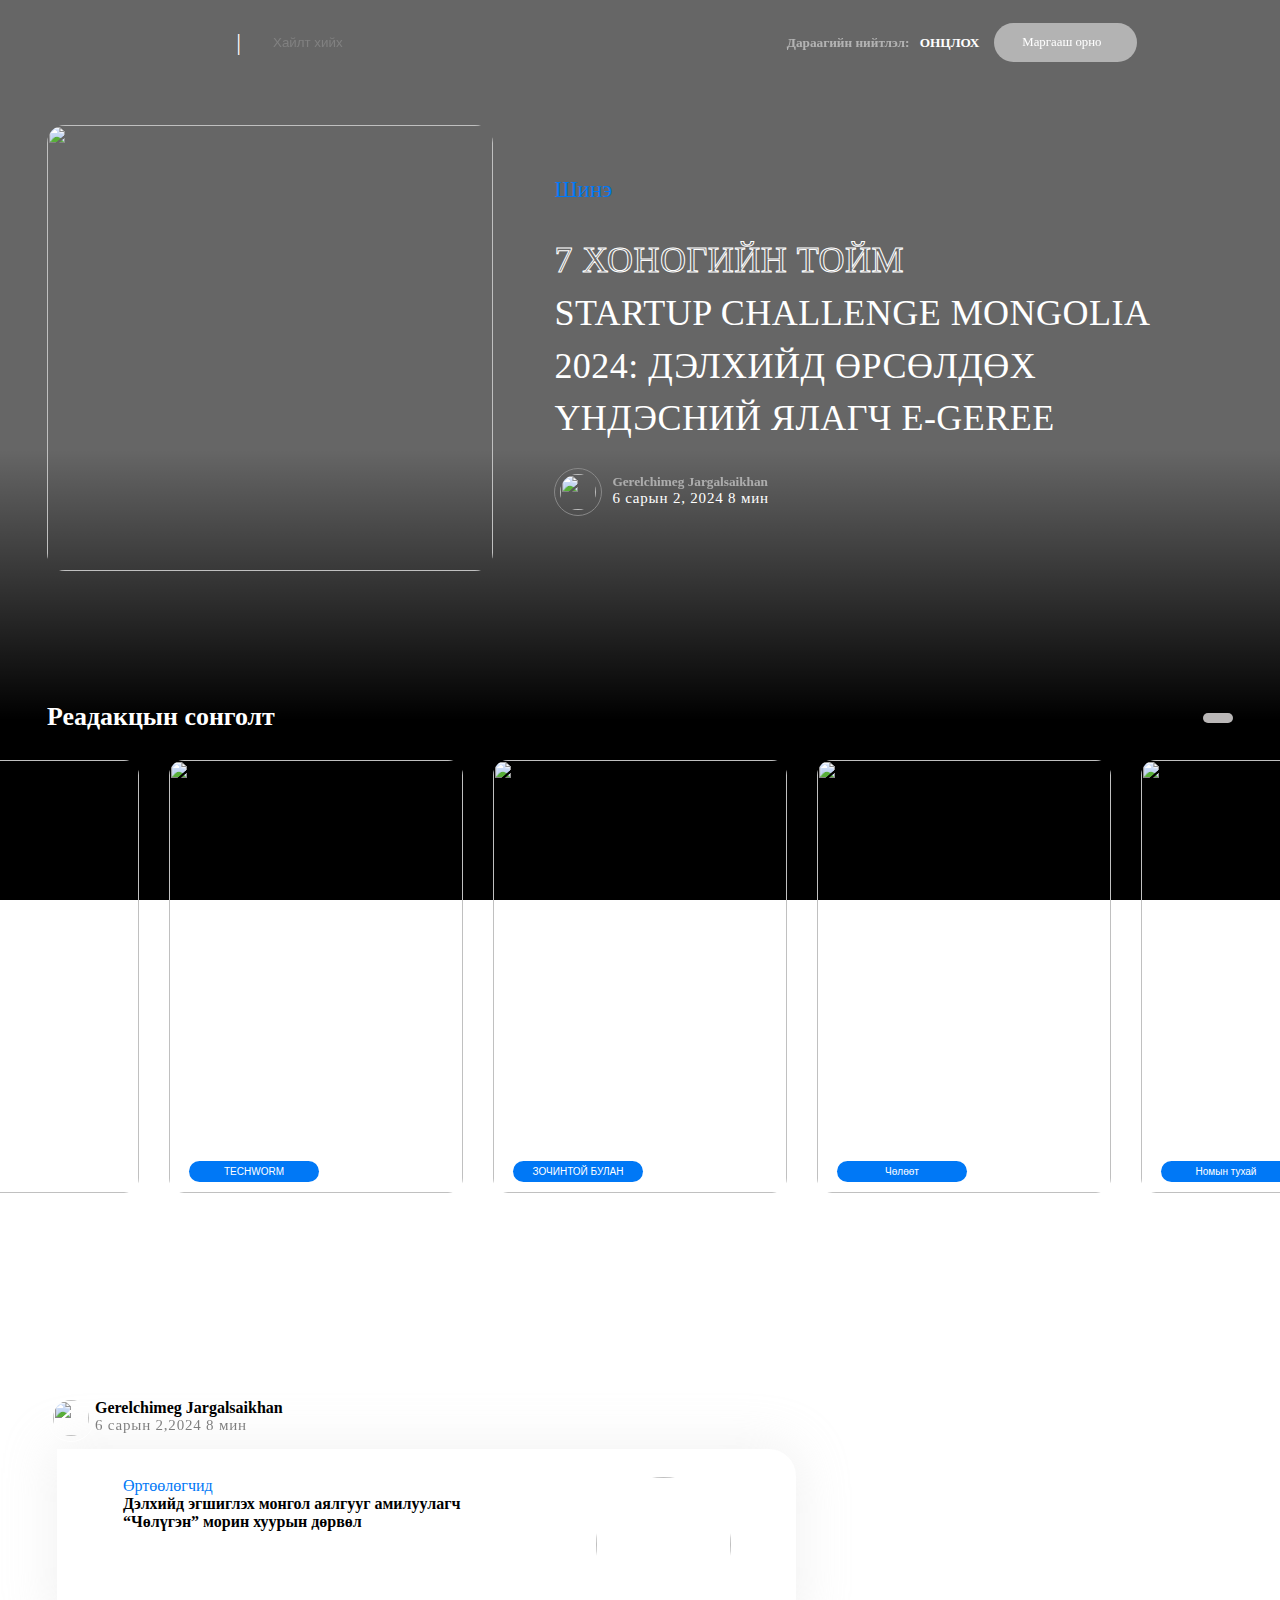
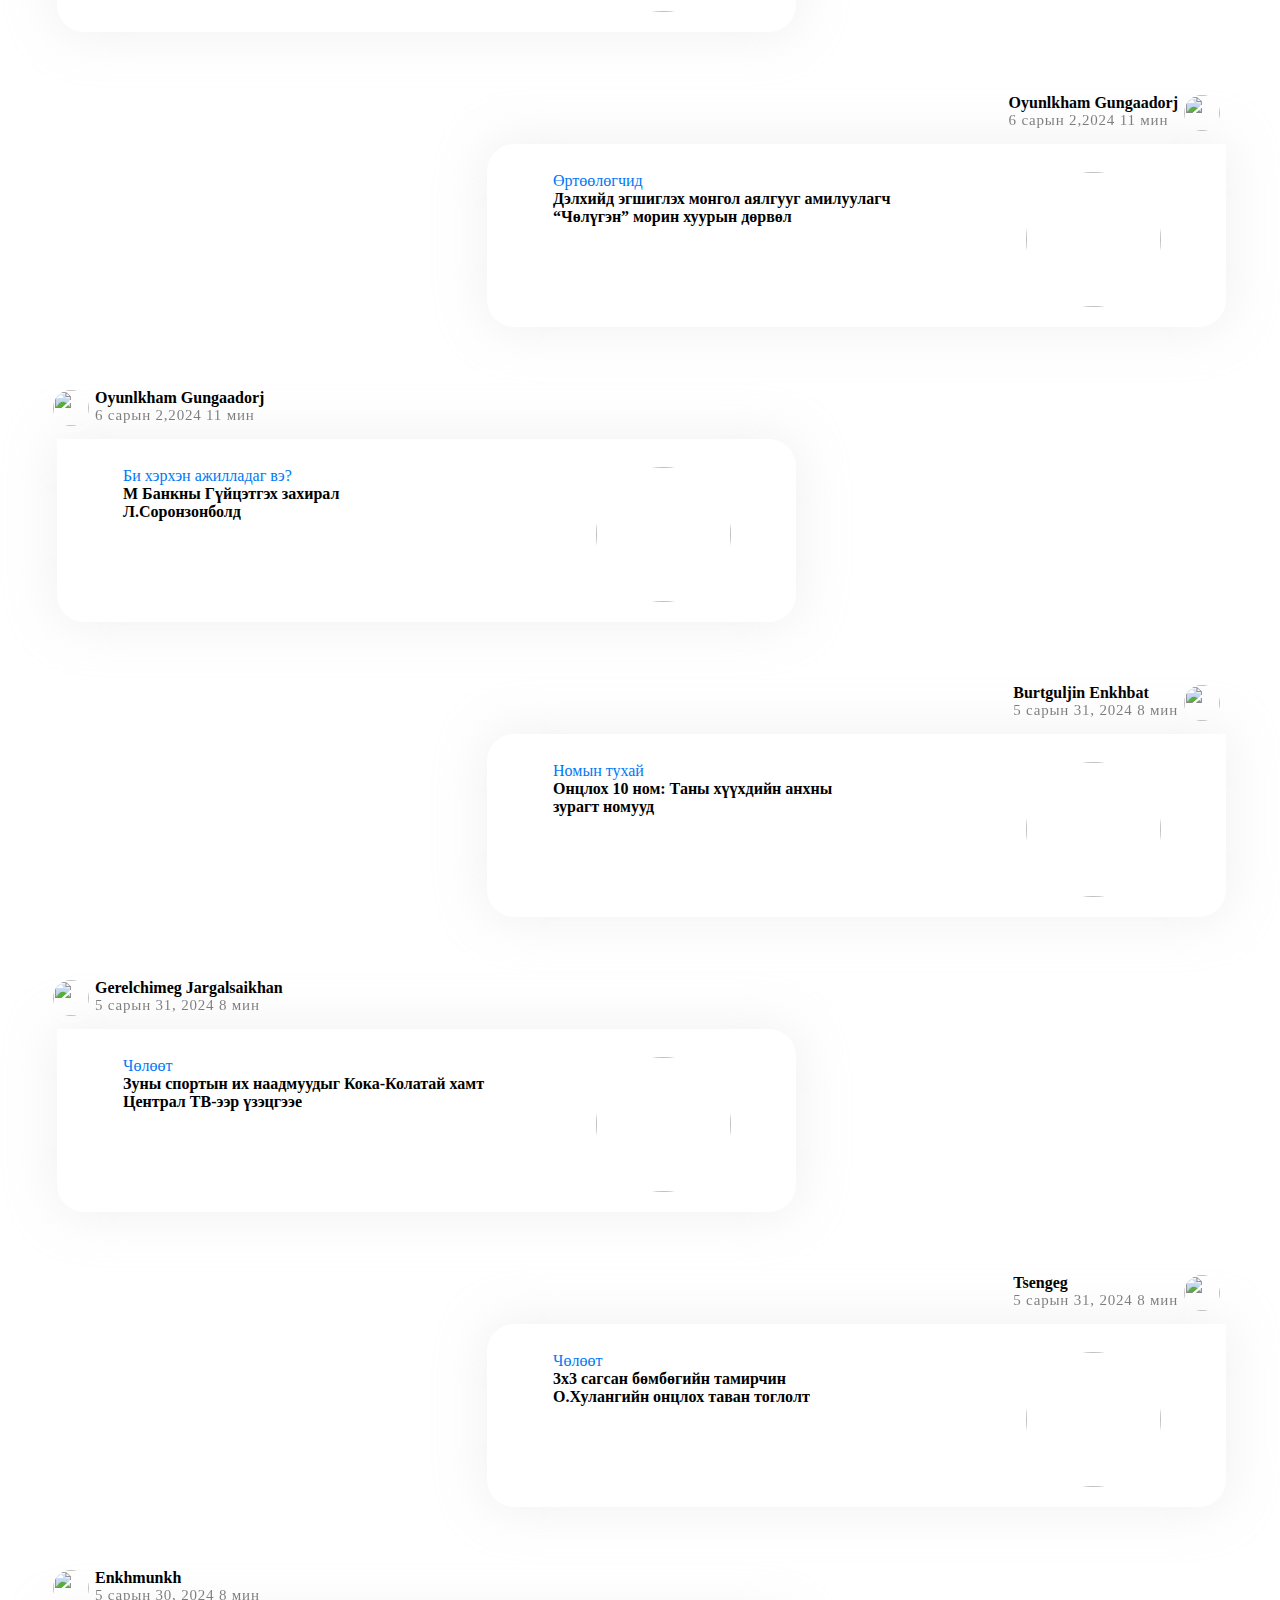
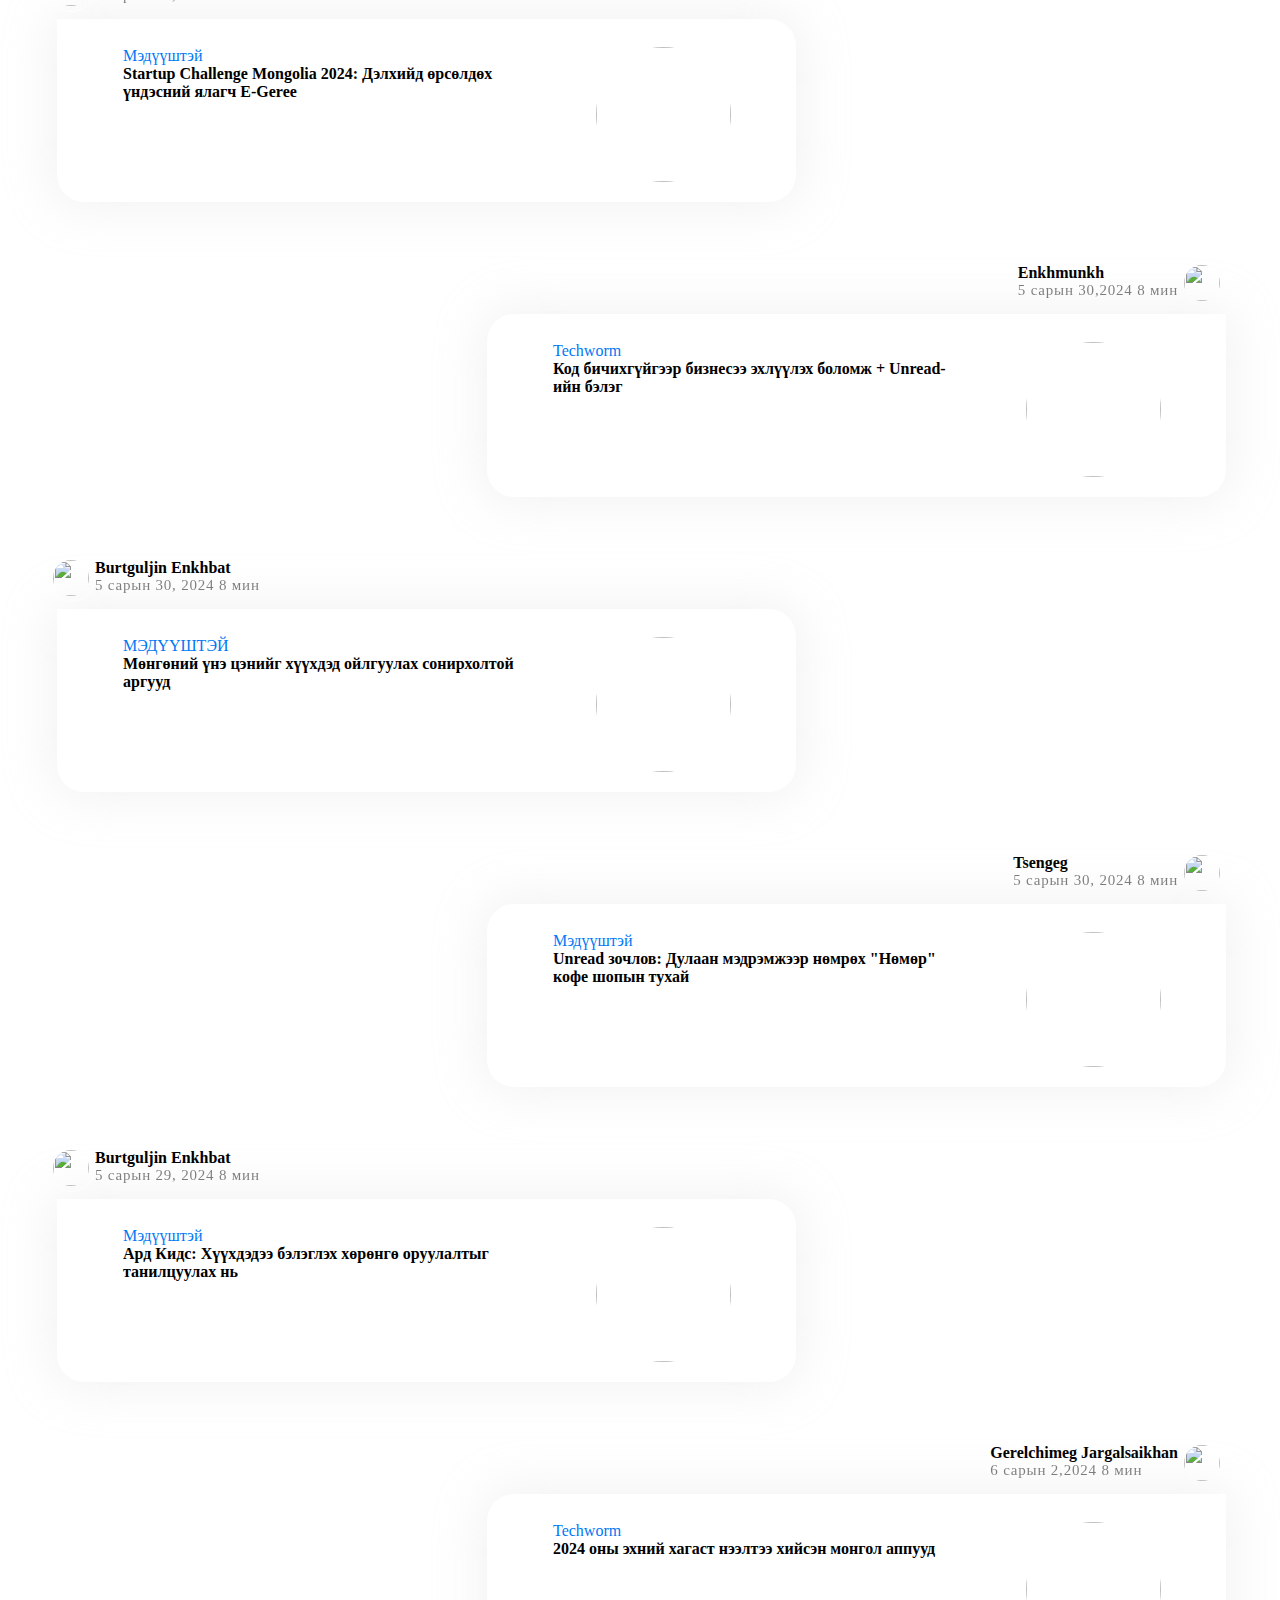
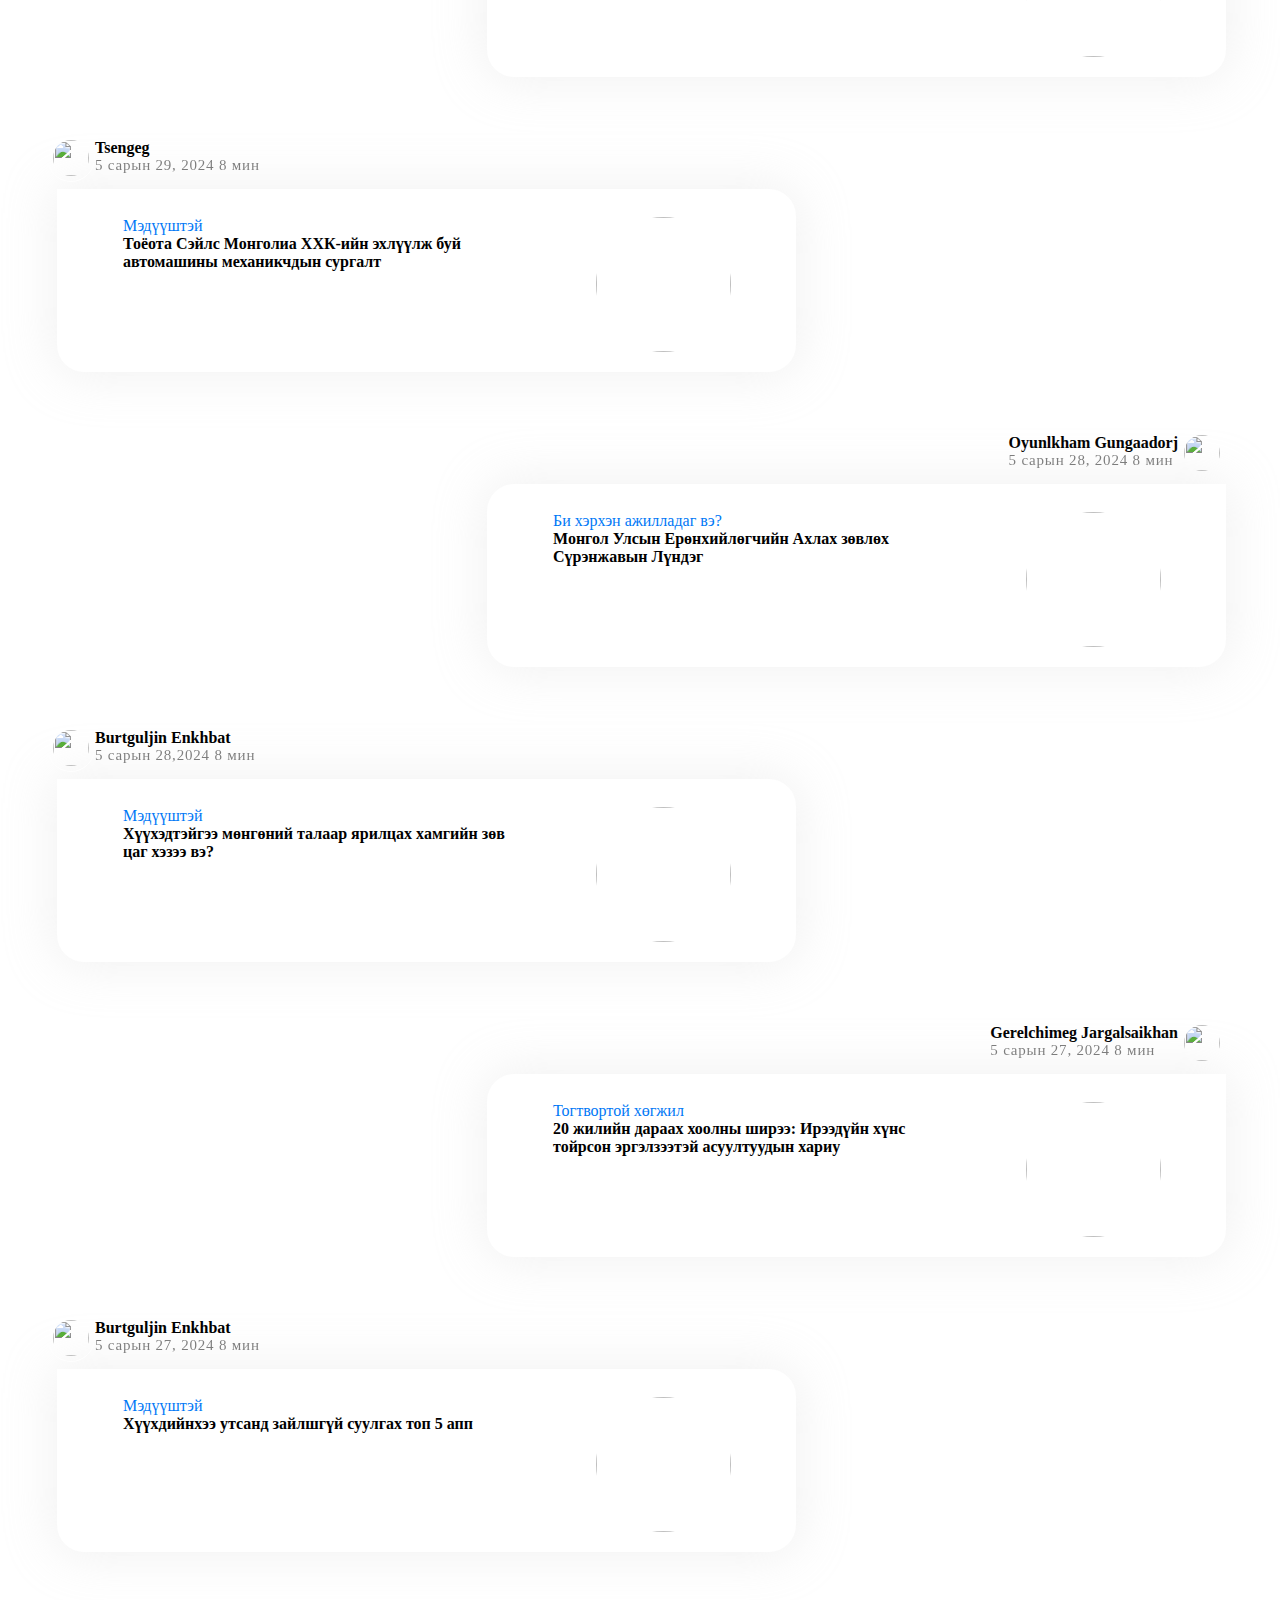
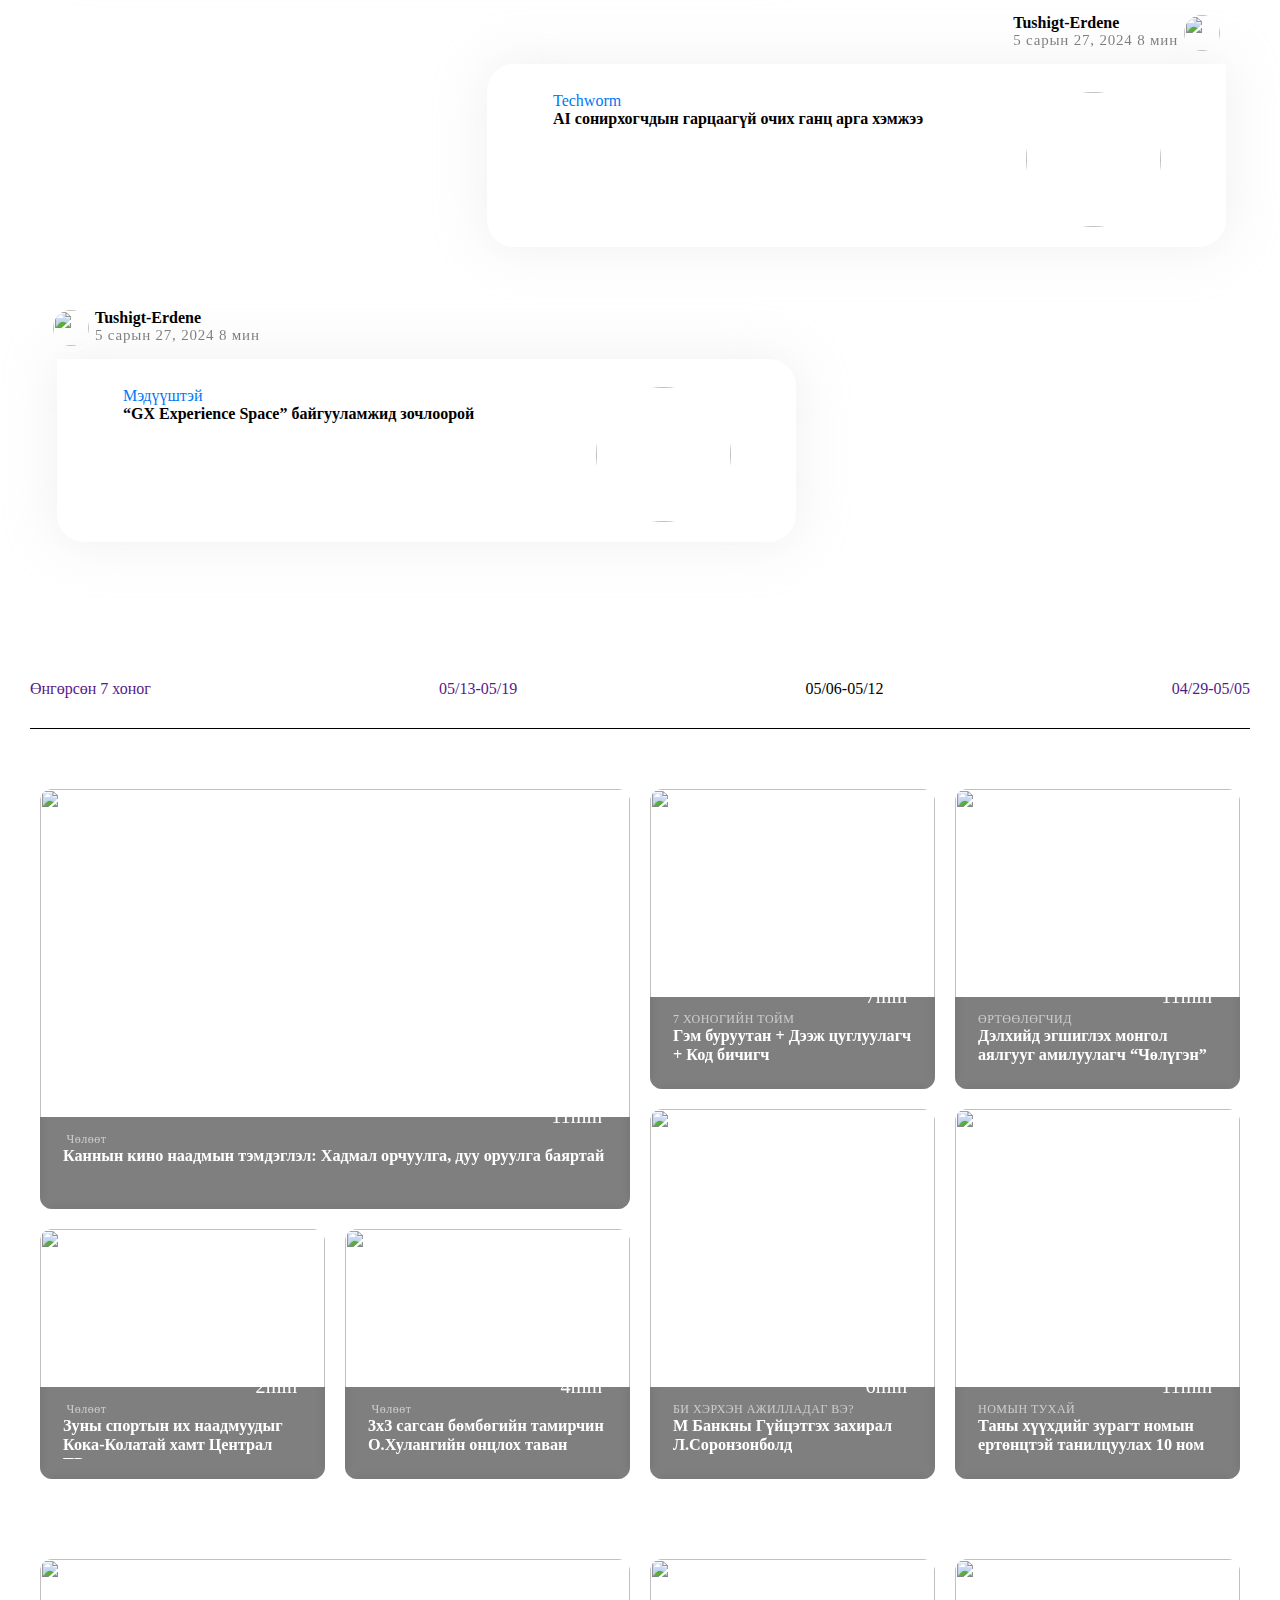
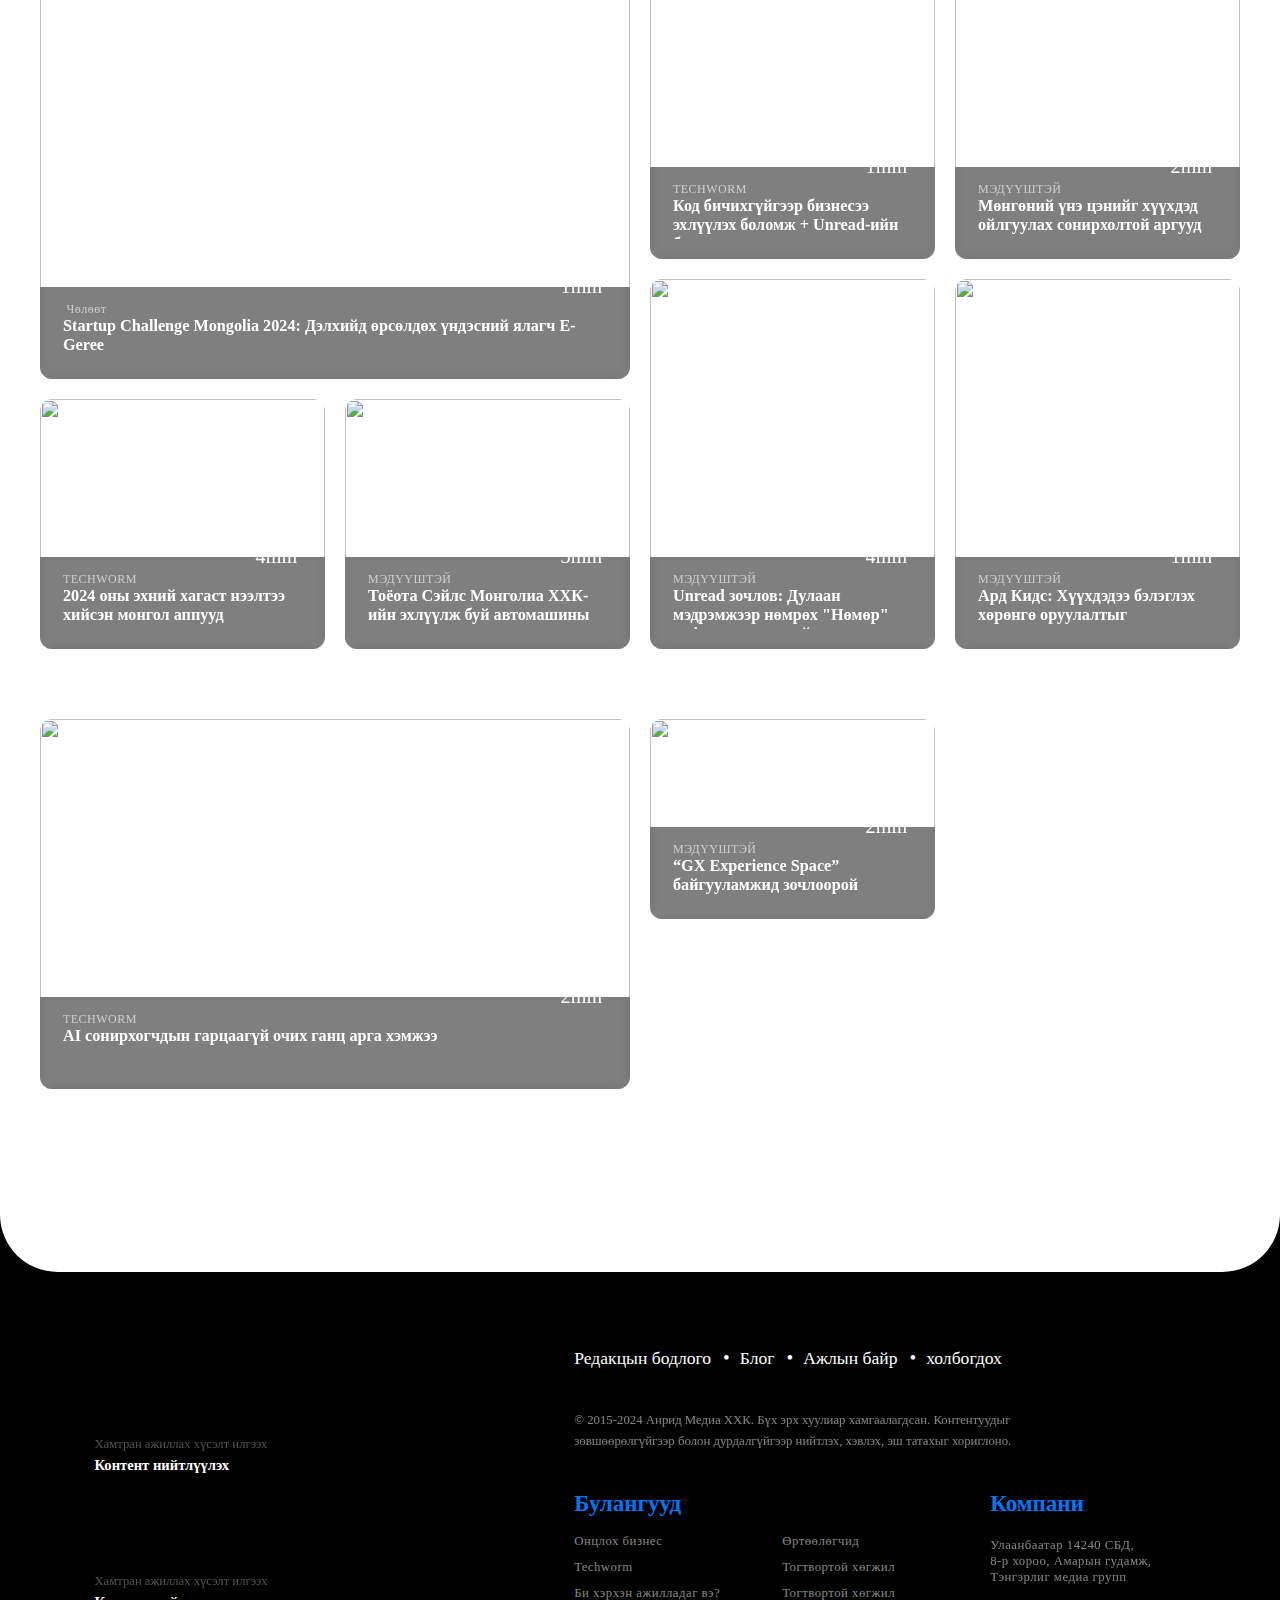
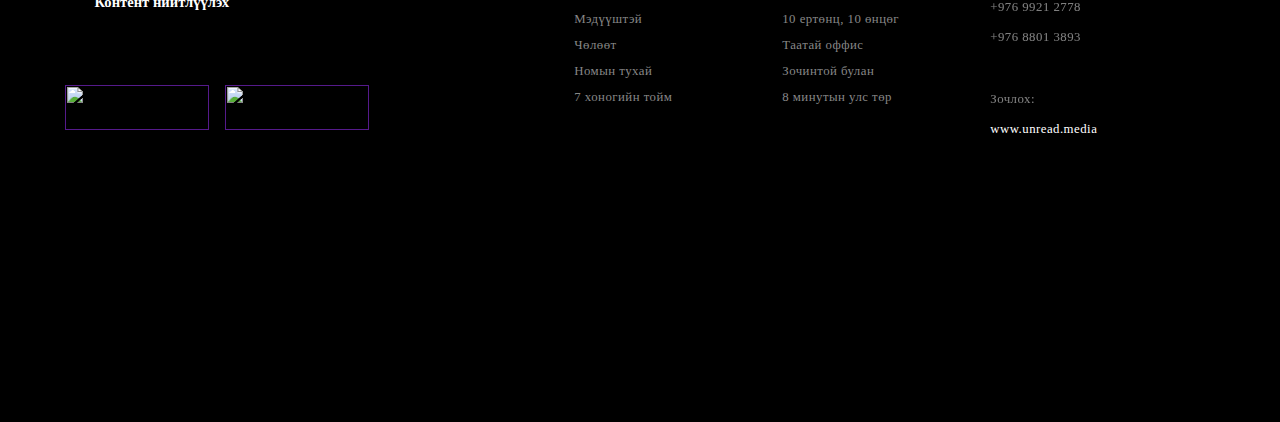
==== index.html @ 6a5c367c "finish" ====
<!DOCTYPE html>
<html lang="en">
  <head>
    <meta charset="UTF-8" />
    <meta name="viewport" content="width=device-width, initial-scale=1.0" />
    <link rel="stylesheet" href="./second.css" />
    <script
      src="https://kit.fontawesome.com/2658705dde.js"
      crossorigin="anonymous"
    ></script>
    <title>Unread.</title>
  </head>
  <body>
    <header>
      <div class="header-container">
        <a href="./undex.html "><i class="fa-solid fa-bars-staggered"></i></a>
        <div class="container">
          <div class="header-img">
            <img
              src="https://unread.today/files/site_meta/b809740220f5b5b4749e697e42df987b.png"
              alt=""
            />
            <span>|</span>
            <div class="header-input">
              <i class="fa-solid fa-magnifying-glass"></i>
              <input type="search" placeholder="Хайлт хийх" />
            </div>
          </div>
          <div class="navbar-content">
            <h5><span>Дараагийн нийтлэл: </span> ОНЦЛОХ</h5>
            <p>
              Маргааш орно <span><i class="fa-solid fa-circle"></i></span>
            </p>
          </div>
        </div>

        <ul class="navbar-list">
          <li><i class="fa-brands fa-facebook"></i></li>
          <li><i class="fa-brands fa-instagram"></i></li>
          <li><i class="fa-brands fa-twitter"></i></li>
          <li><i class="fa-brands fa-linkedin-in"></i></li>
        </ul>
      </div>

      <div class="uk-container">
        <div class="parents">
          <img
            class="img"
            src="https://unread.today/files/dca82359-3f6e-4c03-99ef-ef493c68a7aa/c61d50c4db647b5939503c71d2cb90be.jpg"
            alt=""
          />
        </div>

        <div class="content">
          <p>Шинэ</p>

          <h3>
            <span>7 хоногийн тойм</span> <br />
            STARTUP CHALLENGE MONGOLIA 2024: ДЭЛХИЙД ӨРСӨЛДӨХ ҮНДЭСНИЙ ЯЛАГЧ
            E-GEREE
          </h3>

          <div class="author">
            <div class="parents1">
              <img
                src="https://unread.today/files/profile/0f46a164a4640fa6ce9c12e88ab2d48a.jpeg"
                alt=""
              />
            </div>

            <div class="author5">
              <h5>Gerelchimeg Jargalsaikhan</h5>
              <h6>
                6 сарын 2, 2024 <i class="fa-solid fa-circle fa"></i>
                <span>8 мин</span>
              </h6>
            </div>
          </div>
        </div>
      </div>
    </header>

    <div class="section1">
      <section>
        <div class="section-title">
          <p>Реадакцын сонголт</p>
          <div class="section-icon">
            <a href=""><i class="fa-solid fa-angle-left"></i></a>
            <a href=""><i class="fa-solid fa-angle-right"></i></a>
          </div>
        </div>

        <div class="editors-slider">
          <div class="image1 zoom">
            <img
              src="https://unread.today/files/2f1c26d7-6f24-46c8-9307-bbfecc8b41b1/06c81a70abc3c6e36ebe81f34829ed10.jpg"
              alt=""
            />
            <div class="inside">
              <div class="inside1">
                <div class="ico">
                  <div><i class="fa-solid fa-eye"></i> 4444</div>
                  <div><i class="fa-regular fa-message"></i> 0</div>
                </div>
                <p>Ард Санхүүгийн Нэгдэл ХК-ын Гүйцэтгэх захирал Б.Золбоо</p>
                <button>Би хэрхэн ажилдаг вэ?</button>
              </div>
            </div>
          </div>
          <div class="image2 zoom">
            <img
              src="https://unread.today/files/ab36d712-71ff-4ad9-896e-6ebb29ee892b/6c7379f6a279651cc886c07f98086bbc.jpg"
              alt=""
            />
            <div class="inside">
              <div class="inside1">
                <div class="ico">
                  <div><i class="fa-solid fa-eye"></i> 4852</div>
                  <div><i class="fa-regular fa-message"></i> 0</div>
                </div>
                <p>
                  Unread туршив: Монголын онлайн такси үйлчилгээнүүд- Ubcab vs
                  ABA
                </p>
                <button>TECHWORM</button>
              </div>
            </div>
          </div>
          <div class="image3 zoom">
            <img
              src="https://unread.today/files/e8e08e0b-2c4f-4f62-83e2-43a512c166d6/03967d2f0f1b319e42ac4c8c2de6b0b3.png"
              alt=""
            />
            <div class="inside">
              <div class="inside1">
                <div class="ico">
                  <div><i class="fa-solid fa-eye"></i> 4444</div>
                  <div><i class="fa-regular fa-message"></i> 0</div>
                </div>
                <p>
                  Бид хэрхэн суралцдаг вэ? Японы засгийн газрын тэтгэлэгт
                  тэнцсэн
                </p>
                <button>ЗОЧИНТОЙ БУЛАН</button>
              </div>
            </div>
          </div>
          <div class="image4 zoom">
            <img
              src="https://unread.today/files/e8e08e0b-2c4f-4f62-83e2-43a512c166d6/9a316b70d85cf3d44242613d6a15c809.jpg"
              alt=""
            />
            <div class="inside">
              <div class="inside1">
                <div class="ico">
                  <div><i class="fa-solid fa-eye"></i> 3206</div>
                  <div><i class="fa-regular fa-message"></i> 0</div>
                </div>
                <p>
                  "Натур Мед Толун" багийн тамирчин Т.Хангалын онцлох таван
                  тоглолт
                </p>
                <button>Чөлөөт</button>
              </div>
            </div>
          </div>
          <div class="image5 zoom">
            <img
              src="https://unread.today/files/ab36d712-71ff-4ad9-896e-6ebb29ee892b/15b480dde130301ccfcb83cc83796577.png"
              alt=""
            />
            <div class="inside">
              <div class="inside1">
                <p>
                  Рашид Халиди: "The hundred years War on Palestine" номын тухай
                </p>
                <button>Номын тухай</button>
              </div>
            </div>
          </div>
        </div>
      </section>
    </div>

    <div class="book">
      <div class="item">
        <div class="author1">
          <div class="parents2">
            <img
              src="https://unread.today/files/profile/0f46a164a4640fa6ce9c12e88ab2d48a.jpeg"
              alt=""
            />
          </div>

          <div class="author2">
            <h4>Gerelchimeg Jargalsaikhan</h4>
            <h6>
              6 сарын 2,2024 <i class="fa-solid fa-circle"></i>
              8 мин
            </h6>
          </div>
        </div>
        <div class="content1">
          <div class="weeks">
            <i class="fa-solid fa-circle"></i>
            <div class="category">
              <p>Өртөөлөгчид</p>
              <h4>
                Дэлхийд эгшиглэх монгол аялгууг амилуулагч “Чөлүгэн” морин
                хуурын дөрвөл
              </h4>
            </div>
          </div>
          <div class="cover">
            <img
              src="https://unread.today/files/44/75288f9a6f654884726db5e0458cbdef.jpg"
              alt=""
            />
          </div>
        </div>
      </div>
      <div class="item1">
        <div class="author1">
          <div class="parents2">
            <img
              src="https://unread.today/files/profile/8b41add06e95ac849a03367cedef5979.png"
              alt=""
            />
          </div>

          <div class="author2">
            <h4>Oyunlkham Gungaadorj</h4>
            <h6>
              6 сарын 2,2024 <i class="fa-solid fa-circle fa"></i>
              <span>11 мин</span>
            </h6>
          </div>
        </div>
        <div class="content2">
          <div class="weeks">
            <i class="fa-solid fa-circle"></i>
            <div class="category">
              <p>Өртөөлөгчид</p>
              <h4>
                Дэлхийд эгшиглэх монгол аялгууг амилуулагч “Чөлүгэн” морин
                хуурын дөрвөл
              </h4>
            </div>
          </div>
          <div class="cover">
            <img
              src="https://unread.today/files/2f1c26d7-6f24-46c8-9307-bbfecc8b41b1/9dc16b608bc499d627cb6675b231a0ff_square.png"
              alt=""
            />
          </div>
        </div>
      </div>
      <div class="item">
        <div class="author1">
          <div class="parents2">
            <img
              src="https://unread.today/files/profile/8b41add06e95ac849a03367cedef5979.png"
              alt=""
            />
          </div>

          <div class="author2">
            <h4>Oyunlkham Gungaadorj</h4>
            <h6>
              6 сарын 2,2024 <i class="fa-solid fa-circle fa"></i>
              <span>11 мин</span>
            </h6>
          </div>
        </div>
        <div class="content1">
          <div class="weeks">
            <i class="fa-solid fa-circle"></i>
            <div class="category">
              <p>Би хэрхэн ажилладаг вэ?</p>
              <h4>М Банкны Гүйцэтгэх захирал <br />Л.Соронзонболд</h4>
            </div>
          </div>
          <div class="cover">
            <img
              src="https://unread.today/files/2f1c26d7-6f24-46c8-9307-bbfecc8b41b1/87c6713d7876ac1899e20c13ac8b1974_square.jpg"
              alt=""
            />
          </div>
        </div>
      </div>
      <div class="item1">
        <div class="author1">
          <div class="parents2">
            <img
              src="https://unread.today/files/profile/f14a217d09d0d74f3824c3aa80eba6a5.JPG"
              alt=""
            />
          </div>

          <div class="author2">
            <h4>Burtguljin Enkhbat</h4>
            <h6>
              5 сарын 31, 2024 <i class="fa-solid fa-circle fa"></i>
              <span>8 мин</span>
            </h6>
          </div>
        </div>
        <div class="content2">
          <div class="weeks">
            <i class="fa-solid fa-circle"></i>
            <div class="category">
              <p>Номын тухай</p>
              <h4>
                Онцлох 10 ном: Таны хүүхдийн анхны<br />
                зурагт номууд
              </h4>
            </div>
          </div>
          <div class="cover">
            <img
              src="https://unread.today/files/ab36d712-71ff-4ad9-896e-6ebb29ee892b/12e9783329d71a9f343d203c052e4d98.jpg"
              alt=""
            />
          </div>
        </div>
      </div>
      <div class="item">
        <div class="author1">
          <div class="parents2">
            <img
              src="https://unread.today/files/profile/0f46a164a4640fa6ce9c12e88ab2d48a.jpeg"
              alt=""
            />
          </div>

          <div class="author2">
            <h4>Gerelchimeg Jargalsaikhan</h4>
            <h6>
              5 сарын 31, 2024 <i class="fa-solid fa-circle fa"></i>
              <span>8 мин</span>
            </h6>
          </div>
        </div>
        <div class="content1">
          <div class="weeks">
            <i class="fa-solid fa-circle"></i>
            <div class="category">
              <p>Чөлөөт</p>
              <h4>
                Зуны спортын их наадмуудыг Кока-Колатай хамт Централ ТВ-ээр
                үзэцгээе
              </h4>
            </div>
          </div>
          <div class="cover">
            <img
              src="https://unread.today/files/dca82359-3f6e-4c03-99ef-ef493c68a7aa/ceeea287bfedd20b61f06a236854b5ac.jpg"
              alt=""
            />
          </div>
        </div>
      </div>
      <div class="item1">
        <div class="author1">
          <div class="parents2">
            <img
              src="https://unread.today/files/profile/452a23488f336be1094232a7cb0e83bd.jpg"
              alt=""
            />
          </div>

          <div class="author2">
            <h4>Tsengeg</h4>
            <h6>
              5 сарын 31, 2024 <i class="fa-solid fa-circle fa"></i>
              <span>8 мин</span>
            </h6>
          </div>
        </div>
        <div class="content2">
          <div class="weeks">
            <i class="fa-solid fa-circle"></i>
            <div class="category">
              <p>Чөлөөт</p>
              <h4>
                3x3 сагсан бөмбөгийн тамирчин <br />
                О.Хулангийн онцлох таван тоглолт
              </h4>
            </div>
          </div>
          <div class="cover">
            <img
              src="https://unread.today/files/e8e08e0b-2c4f-4f62-83e2-43a512c166d6/bae4a1bc2f0c3265addd5badd790488e.png"
              alt=""
            />
          </div>
        </div>
      </div>
      <div class="item">
        <div class="author1">
          <div class="parents2">
            <img
              src="https://unread.today/files/profile/ab44cbc261a2708ec974cc0724bdfa09.jpeg"
              alt=""
            />
          </div>

          <div class="author2">
            <h4>Enkhmunkh</h4>
            <h6>
              5 сарын 30, 2024 <i class="fa-solid fa-circle fa"></i>
              <span>8 мин</span>
            </h6>
          </div>
        </div>
        <div class="content1">
          <div class="weeks">
            <i class="fa-solid fa-circle"></i>
            <div class="category">
              <p>Мэдүүштэй</p>
              <h4>
                Startup Challenge Mongolia 2024: Дэлхийд өрсөлдөх үндэсний ялагч
                E-Geree
              </h4>
            </div>
          </div>
          <div class="cover">
            <img
              src="https://unread.today/files/ed579b98-8b6a-46a5-a2db-38fafd069ab2/530e016dcc4b4b2281684521a7a623b4_square.jpg"
              alt=""
            />
          </div>
        </div>
      </div>
      <div class="item1">
        <div class="author1">
          <div class="parents2">
            <img
              src="https://unread.today/files/profile/ab44cbc261a2708ec974cc0724bdfa09.jpeg"
              alt=""
            />
          </div>

          <div class="author2">
            <h4>Enkhmunkh</h4>
            <h6>
              5 сарын 30,2024 <i class="fa-solid fa-circle fa"></i>
              <span>8 мин</span>
            </h6>
          </div>
        </div>
        <div class="content2">
          <div class="weeks">
            <i class="fa-solid fa-circle"></i>
            <div class="category">
              <p>Techworm</p>
              <h4>
                Код бичихгүйгээр бизнесээ эхлүүлэх боломж + Unread-ийн бэлэг
              </h4>
            </div>
          </div>
          <div class="cover">
            <img
              src="https://unread.today/files/ed579b98-8b6a-46a5-a2db-38fafd069ab2/13e324d3e36170ce40d906488aa24e02.jpg"
              alt=""
            />
          </div>
        </div>
      </div>
      <div class="item">
        <div class="author1">
          <div class="parents2">
            <img
              src="https://unread.today/files/profile/f14a217d09d0d74f3824c3aa80eba6a5.JPG"
              alt=""
            />
          </div>

          <div class="author2">
            <h4>Burtguljin Enkhbat</h4>
            <h6>
              5 сарын 30, 2024 <i class="fa-solid fa-circle fa"></i>
              <span>8 мин</span>
            </h6>
          </div>
        </div>
        <div class="content1">
          <div class="weeks">
            <i class="fa-solid fa-circle"></i>
            <div class="category">
              <p>МЭДҮҮШТЭЙ</p>
              <h4>Мөнгөний үнэ цэнийг хүүхдэд ойлгуулах сонирхолтой аргууд</h4>
            </div>
          </div>
          <div class="cover">
            <img
              src="https://unread.today/files/ab36d712-71ff-4ad9-896e-6ebb29ee892b/fe91eec4ed43baecc4874fb634eea919_square.jpg"
              alt=""
            />
          </div>
        </div>
      </div>
      <div class="item1">
        <div class="author1">
          <div class="parents2">
            <img
              src="https://unread.today/files/profile/452a23488f336be1094232a7cb0e83bd.jpg"
              alt=""
            />
          </div>

          <div class="author2">
            <h4>Tsengeg</h4>
            <h6>
              5 сарын 30, 2024 <i class="fa-solid fa-circle fa"></i>
              <span>8 мин</span>
            </h6>
          </div>
        </div>
        <div class="content2">
          <div class="weeks">
            <i class="fa-solid fa-circle"></i>
            <div class="category">
              <p>Мэдүүштэй</p>
              <h4>
                Unread зочлов: Дулаан мэдрэмжээр нөмрөх "Нөмөр" кофе шопын тухай
              </h4>
            </div>
          </div>
          <div class="cover">
            <img
              src="https://unread.today/files/e8e08e0b-2c4f-4f62-83e2-43a512c166d6/4b500d1101336e8a3f6be8fb4521c6c7.jpg"
              alt=""
            />
          </div>
        </div>
      </div>
      <div class="item">
        <div class="author1">
          <div class="parents2">
            <img
              src="https://unread.today/files/profile/f14a217d09d0d74f3824c3aa80eba6a5.JPG"
              alt=""
            />
          </div>

          <div class="author2">
            <h4>Burtguljin Enkhbat</h4>
            <h6>
              5 сарын 29, 2024 <i class="fa-solid fa-circle fa"></i>
              <span>8 мин</span>
            </h6>
          </div>
        </div>
        <div class="content1">
          <div class="weeks">
            <i class="fa-solid fa-circle"></i>
            <div class="category">
              <p>Мэдүүштэй</p>
              <h4>
                Ард Кидс: Хүүхдэдээ бэлэглэх хөрөнгө оруулалтыг танилцуулах нь
              </h4>
            </div>
          </div>
          <div class="cover">
            <img
              src="https://unread.today/files/ab36d712-71ff-4ad9-896e-6ebb29ee892b/e66ae558c0eb8f8f2f7867bf6f901f5f_square.jpg"
              alt=""
            />
          </div>
        </div>
      </div>
      <div class="item1">
        <div class="author1">
          <div class="parents2">
            <img
              src="https://unread.today/files/profile/0f46a164a4640fa6ce9c12e88ab2d48a.jpeg"
              alt=""
            />
          </div>

          <div class="author2">
            <h4>Gerelchimeg Jargalsaikhan</h4>
            <h6>
              6 сарын 2,2024 <i class="fa-solid fa-circle fa"></i>
              <span>8 мин</span>
            </h6>
          </div>
        </div>
        <div class="content2">
          <div class="weeks">
            <i class="fa-solid fa-circle"></i>
            <div class="category">
              <p>Techworm</p>
              <h4>2024 оны эхний хагаст нээлтээ хийсэн монгол аппууд</h4>
            </div>
          </div>
          <div class="cover">
            <img
              src="https://unread.today/files/dca82359-3f6e-4c03-99ef-ef493c68a7aa/15a4d73f3036b08a1028138defbaf63e_square.jpg"
              alt=""
            />
          </div>
        </div>
      </div>
      <div class="item">
        <div class="author1">
          <div class="parents2">
            <img
              src="https://unread.today/files/profile/452a23488f336be1094232a7cb0e83bd.jpg"
              alt=""
            />
          </div>

          <div class="author2">
            <h4>Tsengeg</h4>
            <h6>
              5 сарын 29, 2024 <i class="fa-solid fa-circle fa"></i>
              <span>8 мин</span>
            </h6>
          </div>
        </div>
        <div class="content1">
          <div class="weeks">
            <i class="fa-solid fa-circle"></i>
            <div class="category">
              <p>Мэдүүштэй</p>
              <h4>
                Тоёота Сэйлс Монголиа ХХК-ийн эхлүүлж буй автомашины механикчдын
                сургалт
              </h4>
            </div>
          </div>
          <div class="cover">
            <img
              src="https://unread.today/files/e8e08e0b-2c4f-4f62-83e2-43a512c166d6/7ba08d03a39abeabd3902962307095d8_square.jpg"
              alt=""
            />
          </div>
        </div>
      </div>
      <div class="item1">
        <div class="author1">
          <div class="parents2">
            <img
              src="https://unread.today/files/profile/8b41add06e95ac849a03367cedef5979.png"
              alt=""
            />
          </div>

          <div class="author2">
            <h4>Oyunlkham Gungaadorj</h4>
            <h6>
              5 сарын 28, 2024 <i class="fa-solid fa-circle fa"></i>
              <span>8 мин</span>
            </h6>
          </div>
        </div>
        <div class="content2">
          <div class="weeks">
            <i class="fa-solid fa-circle"></i>
            <div class="category">
              <p>Би хэрхэн ажилладаг вэ?</p>
              <h4>
                Монгол Улсын Ерөнхийлөгчийн Ахлах зөвлөх Сүрэнжавын Лүндэг
              </h4>
            </div>
          </div>
          <div class="cover">
            <img
              src="https://unread.today/files/2f1c26d7-6f24-46c8-9307-bbfecc8b41b1/1c8032975647515c919c1e4b30138726_square.jpg"
              alt=""
            />
          </div>
        </div>
      </div>
      <div class="item">
        <div class="author1">
          <div class="parents2">
            <img
              src="https://unread.today/files/profile/f14a217d09d0d74f3824c3aa80eba6a5.JPG"
              alt=""
            />
          </div>

          <div class="author2">
            <h4>Burtguljin Enkhbat</h4>
            <h6>
              5 сарын 28,2024 <i class="fa-solid fa-circle fa"></i>
              <span>8 мин</span>
            </h6>
          </div>
        </div>
        <div class="content1">
          <div class="weeks">
            <i class="fa-solid fa-circle"></i>
            <div class="category">
              <p>Мэдүүштэй</p>
              <h4>
                Хүүхэдтэйгээ мөнгөний талаар ярилцах хамгийн зөв цаг хэзээ вэ?
              </h4>
            </div>
          </div>
          <div class="cover">
            <img
              src="https://unread.today/files/ab36d712-71ff-4ad9-896e-6ebb29ee892b/fe91eec4ed43baecc4874fb634eea919_square.jpg"
              alt=""
            />
          </div>
        </div>
      </div>
      <div class="item1">
        <div class="author1">
          <div class="parents2">
            <img
              src="https://unread.today/files/profile/0f46a164a4640fa6ce9c12e88ab2d48a.jpeg"
              alt=""
            />
          </div>

          <div class="author2">
            <h4>Gerelchimeg Jargalsaikhan</h4>
            <h6>
              5 сарын 27, 2024 <i class="fa-solid fa-circle fa"></i>
              <span>8 мин</span>
            </h6>
          </div>
        </div>
        <div class="content2">
          <div class="weeks">
            <i class="fa-solid fa-circle"></i>
            <div class="category">
              <p>Тогтвортой хөгжил</p>
              <h4>
                20 жилийн дараах хоолны ширээ: Ирээдүйн хүнс тойрсон эргэлзээтэй
                асуултуудын хариу
              </h4>
            </div>
          </div>
          <div class="cover">
            <img
              src="https://unread.today/files/dca82359-3f6e-4c03-99ef-ef493c68a7aa/0f9eacff441cfc4602498a98f5946f9f_square.jpg"
              alt=""
            />
          </div>
        </div>
      </div>
      <div class="item">
        <div class="author1">
          <div class="parents2">
            <img
              src="https://unread.today/files/profile/f14a217d09d0d74f3824c3aa80eba6a5.JPG"
              alt=""
            />
          </div>

          <div class="author2">
            <h4>Burtguljin Enkhbat</h4>
            <h6>
              5 сарын 27, 2024 <i class="fa-solid fa-circle fa"></i>
              <span>8 мин</span>
            </h6>
          </div>
        </div>
        <div class="content1">
          <div class="weeks">
            <i class="fa-solid fa-circle"></i>
            <div class="category">
              <p>Мэдүүштэй</p>
              <h4>Хүүхдийнхээ утсанд зайлшгүй суулгах топ 5 апп</h4>
            </div>
          </div>
          <div class="cover">
            <img
              src="https://unread.today/files/ab36d712-71ff-4ad9-896e-6ebb29ee892b/a4da91f7dc3eb5a815cfdf5f8b705e99.jpg"
              alt=""
            />
          </div>
        </div>
      </div>
      <div class="item1">
        <div class="author1">
          <div class="parents2">
            <img
              src="https://unread.today/files/profile/03777e0530674c333e0932d56a7097ae.jpeg"
              alt=""
            />
          </div>

          <div class="author2">
            <h4>Tushigt-Erdene</h4>
            <h6>
              5 сарын 27, 2024 <i class="fa-solid fa-circle fa"></i>
              <span>8 мин</span>
            </h6>
          </div>
        </div>
        <div class="content2">
          <div class="weeks">
            <i class="fa-solid fa-circle"></i>
            <div class="category">
              <p>Techworm</p>
              <h4>AI сонирхогчдын гарцаагүй очих ганц арга хэмжээ</h4>
            </div>
          </div>
          <div class="cover">
            <img
              src="https://unread.today/files/007afc64-288a-4208-b9d7-3eda84011c1d/454271730c76c2f173dbddc1d427921c.jpg"
              alt=""
            />
          </div>
        </div>
      </div>
      <div class="item">
        <div class="author1">
          <div class="parents2">
            <img
              src="https://unread.today/files/profile/03777e0530674c333e0932d56a7097ae.jpeg"
              alt=""
            />
          </div>

          <div class="author2">
            <h4>Tushigt-Erdene</h4>
            <h6>
              5 сарын 27, 2024 <i class="fa-solid fa-circle fa"></i>
              <span>8 мин</span>
            </h6>
          </div>
        </div>
        <div class="content1">
          <div class="weeks">
            <i class="fa-solid fa-circle"></i>
            <div class="category">
              <p>Мэдүүштэй</p>
              <h4>“GX Experience Space” байгууламжид зочлоорой</h4>
            </div>
          </div>
          <div class="cover">
            <img
              src="https://unread.today/files/007afc64-288a-4208-b9d7-3eda84011c1d/2f5bf8fb8f5afc9b5500ef1ce74722d5.jpg"
              alt=""
            />
          </div>
        </div>
      </div>
    </div>

    <footer>

        <div class="footer-top">

       
          <div class="footer-navbar">
            <a href="" class="lasts">Өнгөрсөн 7 хоног</a>
            <a href="" class="lasts">05/13-05/19</a>
            <a ref="" class="lasts">05/06-05/12</a>
            <a href="" class="lasts">04/29-05/05</a>
          </div>
          <div>
            <div class="grid-container">
              <div class="grid-item item10">
                <img
                  src="https://unread.today/files/44/fb22ab394a1b1ed66b2cf9839bdf4f2a.jpg"
                  alt=""
                />
                <div class="title">11min</div>
                <div class="blur">
                  <p> Чөлөөт</p>
                  <h4>
                    Каннын кино наадмын тэмдэглэл: Хадмал орчуулга, дуу оруулга
                    баяртай
                  </h4>
                </div>
              </div>
              <div class="grid-item">
                <img
                  src="https://unread.today/files/ab36d712-71ff-4ad9-896e-6ebb29ee892b/15b480dde130301ccfcb83cc83796577.png"
                  alt=""
                />
                <div class="title">7min</div>
                <div class="blur">
                  <p>7 ХОНОГИЙН ТОЙМ</p>
                  <h4>Гэм буруутан + Дээж цуглуулагч + Код бичигч</h4>
                </div>
              </div>
              <div class="grid-item">
                <img
                  src="https://unread.today/files/007afc64-288a-4208-b9d7-3eda84011c1d/f214ecbbae9edfd49dbab990e70348c6.png"
                  alt=""
                />
                <div class="title">11min</div>
                <div class="blur">
                  <p>ӨРТӨӨЛӨГЧИД</p>
                  <h4>
                    Дэлхийд эгшиглэх монгол аялгууг амилуулагч “Чөлүгэн” морин
                    хуурын дөрвөл
                  </h4>
                </div>
              </div>
              <div class="grid-item item20">
                <img
                  src="https://unread.today/files/2f1c26d7-6f24-46c8-9307-bbfecc8b41b1/78832a07283174d05b2b836379c87c1f.png"
                  alt=""
                />
                <div class="title">6min</div>
                <div class="blur">
                  <p>БИ ХЭРХЭН АЖИЛЛАДАГ ВЭ?</p>
                  <h4>М Банкны Гүйцэтгэх захирал Л.Соронзонболд</h4>
                </div>
              </div>
              <div class="grid-item item20">
                <img
                  src="https://unread.today/files/ab36d712-71ff-4ad9-896e-6ebb29ee892b/ce50547f57ca26f5e8bacba081e90f69.jpg"
                  alt=""
                />
                <div class="title">11min</div>
                <div class="blur">
                  <p>НОМЫН ТУХАЙ</p>
                  <h4>
                    Таны хүүхдийг зурагт номын ертөнцтэй танилцуулах 10 ном
                  </h4>
                </div>
              </div>
              <div class="grid-item">
                <img
                  src="https://unread.today/files/2f1c26d7-6f24-46c8-9307-bbfecc8b41b1/06c81a70abc3c6e36ebe81f34829ed10.jpg"
                  alt=""
                />
                <div class="title">2min</div>
                <div class="blur">
                  <p> Чөлөөт</p>
                  <h4>
                    Зуны спортын их наадмуудыг Кока-Колатай хамт Централ ТВ-ээр
                    үзэцгээе
                  </h4>
                </div>
              </div>
              <div class="grid-item">
                <img
                  src="https://unread.today/files/e8e08e0b-2c4f-4f62-83e2-43a512c166d6/c29553e2c13aca48bfdb0698ddf6dba8.jpg"
                  alt=""
                />
                <div class="title">4min</div>
                <div class="blur">
                  <p> Чөлөөт</p>
                  <h4>
                    3x3 сагсан бөмбөгийн тамирчин О.Хулангийн онцлох таван
                    тоглолт
                  </h4>
                </div>
              </div>
            </div>
            <div class="grid-container pad">
              <div class="grid-item item10">
                <img
                  src="https://unread.today/files/007afc64-288a-4208-b9d7-3eda84011c1d/b18ed96a70e674679fe66b153eea1c20.jpg"
                  alt=""
                />
                <div class="title">1min</div>
                <div class="blur">
                  <p> Чөлөөт</p>
                  <h4>
                    Startup Challenge Mongolia 2024: Дэлхийд өрсөлдөх үндэсний
                    ялагч E-Geree
                  </h4>
                </div>
              </div>
              <div class="grid-item">
                <img
                  src="https://unread.today/files/ab36d712-71ff-4ad9-896e-6ebb29ee892b/6c7379f6a279651cc886c07f98086bbc.jpg"
                  alt=""
                />
                <div class="title">1min</div>
                <div class="blur">
                  <p>TECHWORM</p>
                  <h4>
                    Код бичихгүйгээр бизнесээ эхлүүлэх боломж + Unread-ийн бэлэг
                  </h4>
                </div>
              </div>
              <div class="grid-item">
                <img
                  src="https://unread.today/files/e8e08e0b-2c4f-4f62-83e2-43a512c166d6/9a316b70d85cf3d44242613d6a15c809.jpg"
                  alt=""
                />
                <div class="title">2min</div>
                <div class="blur">
                  <p>МЭДҮҮШТЭЙ</p>
                  <h4>
                    Мөнгөний үнэ цэнийг хүүхдэд ойлгуулах сонирхолтой аргууд
                  </h4>
                </div>
              </div>
              <div class="grid-item item20">
                <img
                  src="https://unread.today/files/ab36d712-71ff-4ad9-896e-6ebb29ee892b/ff5edb50fcafbe86e1c946d1e571146f.jpg"
                  alt=""
                />
                <div class="title">4min</div>
                <div class="blur">
                  <p>МЭДҮҮШТЭЙ</p>
                  <h4>
                    Unread зочлов: Дулаан мэдрэмжээр нөмрөх "Нөмөр" кофе шопын
                    тухай
                  </h4>
                </div>
              </div>
              <div class="grid-item item20">
                <img
                  src="https://unread.today/files/e8e08e0b-2c4f-4f62-83e2-43a512c166d6/03967d2f0f1b319e42ac4c8c2de6b0b3.png"
                  alt=""
                />
                <div class="title">1min</div>
                <div class="blur">
                  <p>МЭДҮҮШТЭЙ</p>
                  <h4>
                    Ард Кидс: Хүүхдэдээ бэлэглэх хөрөнгө оруулалтыг танилцуулах
                    нь
                  </h4>
                </div>
              </div>
              <div class="grid-item">
                <img
                  src="https://unread.today/files/2f1c26d7-6f24-46c8-9307-bbfecc8b41b1/6dc13475528502b25e38397feb99c727.png"
                  alt=""
                />
                <div class="title">4min</div>
                <div class="blur">
                  <p>TECHWORM</p>
                  <h4>2024 оны эхний хагаст нээлтээ хийсэн монгол аппууд</h4>
                </div>
              </div>
              <div class="grid-item">
                <img
                  src="https://unread.today/files/2f1c26d7-6f24-46c8-9307-bbfecc8b41b1/1a0295d5774bb8639bad7c49f7be4818.png"
                  alt=""
                />
                <div class="title">3min</div>
                <div class="blur">
                  <p>МЭДҮҮШТЭЙ</p>
                  <h4>
                    Тоёота Сэйлс Монголиа ХХК-ийн эхлүүлж буй автомашины
                    механикчдын сургалт
                  </h4>
                </div>
              </div>
            </div>

            <div class="grid-container1">
              <div class="grid-item item30">
                <img
                  src="https://unread.today/files/007afc64-288a-4208-b9d7-3eda84011c1d/454271730c76c2f173dbddc1d427921c.jpg"
                  alt=""
                />
                <div class="title">2min</div>
                <div class="blur">
                  <p>TECHWORM</p>
                  <h4>AI сонирхогчдын гарцаагүй очих ганц арга хэмжээ</h4>
                </div>
              </div>
              <div class="grid-item">
                <img
                  src="https://unread.today/files/007afc64-288a-4208-b9d7-3eda84011c1d/2f5bf8fb8f5afc9b5500ef1ce74722d5.jpg"
                  alt=""
                />
                <div class="title">2min</div>
                <div class="blur">
                  <p>МЭДҮҮШТЭЙ</p>
                  <h4>“GX Experience Space” байгууламжид зочлоорой</h4>
                </div>
              </div>
            </div>
          </div>
        </div>
      </div>
     
    </footer>
    <div class="footer-down1">
      <div class="footer-down2"></div>
    </div>



     <div class="footer-down">
      <div class="uk-width">
        <div  class="uk-grid-large">
         <div class="uk-width-small">
          <a href=""><img src="https://unread.today/img/unread_white.png" class="logo" alt=""></a>
          <div class="contact-btn1">  
            <a class="btn-black" href="">
              <div class="title1">
                <p>Хамтран ажиллах хүсэлт илгээх </p>
                <h6>Контент нийтлүүлэх</h6>
              </div>
            
              <div class="icon-i">
                <i class="fa-solid fa-angle-right"></i>
              </div>
           
            </a>
          </div>
          <div class="contact-btn2">
            <a class="btn-black" href="">
              <div class="title1">
                <p>Хамтран ажиллах хүсэлт илгээх </p>
                <h6>Контент нийтлүүлэх</h6>
              </div>
            <div class="icon-i">
              <i class="fa-solid fa-angle-right"></i>
            </div>
             
            </a>
          </div>
          <div class="app-link">
            <a href=""><img src="https://unread.today/img/app_android.png" alt=""></a>
            <a href=""><img src="https://unread.today/img/app_ios.png" alt=""></a>
          </div>
         </div>
         <div class="uk-width-last">
             <div class="main-nav">
              <a class="transition" href="">Редакцын бодлого</a>
              <a class="pre-dot transition" href="">Блог</a>
              <a class="pre-dot transition" href="">Ажлын байр</a>
              <a class="pre-dot transition" href="">холбогдох </a>
             </div>
             <p class="copyright ">© 2015-2024 Анрид Медиа ХХК. Бүх эрх хуулиар хамгаалагдсан. Контентуудыг зөвшөөрөлгүйгээр болон дурдалгүйгээр нийтлэх, хэвлэх, эш татахыг хориглоно.</p>

             <div class="category-nav" >
              <div class="category-nav1">
                <h5>Булангууд</h5>
                <a href="">Онцлох бизнес</a>
                <a href="">Techworm</a>
                <a href="">Би хэрхэн ажилладаг вэ?</a>
                <a href="">Мэдүүштэй</a>
                <a href="">Чөлөөт</a>
                <a href="">Номын тухай</a>
                <a href="">7 хоногийн тойм</a>
              </div>
              <div class="category-nav1">
                <h5 >  &nbsp;</h5>
                <a href="">Өртөөлөгчид</a>
                <a href="">Тогтвортой хөгжил</a>
                <a href="">Тогтвортой хөгжил</a>
                <a href="">10 ертөнц, 10 өнцөг </a>
                <a href="">Таатай оффис</a>
                <a href="">Зочинтой булан</a>
                <a href="">8 минутын улс төр</a>
              </div>
              <div class="category-nav2">
                <h5>Компани</h5>
                <p>Улаанбаатар 14240 СБД, <br> 8-р хороо, Амарын гудамж,<br> Тэнгэрлиг медиа групп</p>
                <p>+976 9921 2778</p>
                <p>+976 8801 3893</p>
                <br>
                <p>Зочлох:</p>
                <a class="gray" href="">www.unread.media</a>
              </div>
             </div>
         </div>
        </div>


        <div class="social-link">
          <a href=""><i class="fa-brands fa-facebook"></i></a>
          <a href=""><i class="fa-brands fa-twitter"></i></a>
          <a href=""><i class="fa-brands fa-instagram"></i></a>
          <a href=""><i class="fa-brands fa-linkedin-in"></i></a>
          <a href=""><i class="fa-brands fa-youtube"></i></a>
          <a href=""><i class="fa-solid fa-cloud"></i>
          </a>
           
       
         
        
        </div>
          

      </div>

    
      </div>
  </body>
</html>
---- second.css ----
* {
  margin: 0;
  padding: 0;
  box-sizing: border-box;
}
body {
  font: "SF Display", Helvetica, Arial, sans-serif;
}
header {
  /* width: 100%;  */
  height: 100vh;
  background: linear-gradient(
      to top,
      rgba(0, 0, 0, 1.1) 20%,
      rgba(0, 0, 0, 0.6) 50%
    ),
    url("https://unread.today/files/dca82359-3f6e-4c03-99ef-ef493c68a7aa/21262f087bd7bd6ea50ecbdc77b2de09.jpg")
      no-repeat center center/cover;
}

.header-container {
  height: 85px;
  max-width: 1525px;
  margin: auto;
  display: flex;
  align-items: center;
  justify-content: space-between;
}

.header-container a {
  width: 170px;
  font-size: 25px;
  color: #ffffff;
}
.container {
  display: flex;
  justify-content: space-between;
  width: 1186px;
}
.header-img {
  display: flex;
  justify-content: center;
  align-items: center;
  width: 312px;
  height: 41px;
}
.header-img span {
  color: #ffffff;
  font-size: 24px;

  margin: 0 20px;
}
.header-img img {
  height: 18px;
  color: black;
}
.header-input {
  display: flex;
  width: 120px;
  border: none;
}

.fa-magnifying-glass {
  color: #fff;
  opacity: 0.5;
}

.header-input input {
  color: #fff;
  margin-left: 12px;
  background-color: transparent;
  border: none;
  filter: brightness(1.1);
}

.navbar-list {
  display: flex;
  justify-content: end;
  color: #ffffff;
  list-style: none;
  width: 170px;
  opacity: 0.3;
}
.navbar-list li {
  padding: 7px;
}

.navbar-content {
  display: flex;
  align-items: center;
  justify-content: center;
  color: #ffffff;
}

.navbar-content h5 span {
  display: inline-block;
  opacity: 0.5;
}
.navbar-content span {
  padding-right: 7px;
}

.navbar-content p {
  padding: 12px 10px 12px 15px;
  text-align: center;
  width: 143px;
  margin-left: 15px;
  font-size: 0.8rem;
  color: #fff;
  background-color: rgba(255, 255, 255, 0.5);
  border-radius: 30px;
  filter: brightness(300%);
}

.navbar-content p span {
  margin-left: 6px;
  font-size: 6px;
  color: #0078f6;
  animation: animate 3.5s linear infinite;
}
.fa-facebook:hover {
  color: rgb(0, 102, 255);
}
.fa-instagram:hover {
  color: rgba(255, 1, 5);
}
.fa-twitter:hover {
  color: rgb(0, 102, 255);
}
.fa-linkedin-in:hover {
  color: rgb(0, 102, 255);
}
.parents {
  height: 446.39px;
  width: 446.39px;
  overflow: hidden;
  background-size: cover;
  border-radius: 18px;
}
.uk-container .img {
  width: 100%;
  height: 100%;
  object-fit: cover;
  transition: all 0.5s;
}
.uk-container:hover .img {
  transform: scale(1.1);
}
.uk-container {
  max-width: 1186px;
  margin: auto;
  display: flex;
  padding-top: 40px;
}
.content {
  display: flex;
  flex-direction: column;

  width: 669.59px;
  height: 400px;
  gap: 25px;
  color: #ffffff;

  padding: 45px 0px 0px 61px;
}

.content p {
  width: 608.59px;
  height: 39px;
  color: #0078f6;
  animation: animate 3.5s linear infinite;
  font-size: 1.44rem;
  line-height: 2.4rem;
}

@keyframes animate {
  0% {
    opacity: 0;
  }
  50% {
    opacity: 1;
  }
  100% {
    opacity: 0;
  }
}
.content h3 {
  height: 215px;
  font-size: 36px;
  line-height: 3.3rem;
  font-weight: 400;
  letter-spacing: 0.03rem;
  text-transform: uppercase;
}
.content h3 span {
  height: 43px;
  color: rgba(255, 255, 255, 0.5);
  -webkit-text-fill-color: transparent;
  -webkit-text-stroke-width: 1px;
  -webkit-text-stroke-color: #fff;
}
.author {
  display: flex;
  align-items: center;
  height: 36px;
}
.author img {
  border-radius: 50%;
  height: 36px;
  width: 36px;
}
.parents1 {
  border: 1px solid #888;
  padding: 5px 5px 1px 5px;
  border-radius: 50px;
}
.parents1:hover {
  border: 1px solid white;
}
.author5 {
  margin-left: 10px;
}
.author5 h5 {
  opacity: 0.5;
}
.author5 h6 {
  letter-spacing: 0.05rem;
  font-size: 15px;
  line-height: 1.1rem;
  font-weight: 400;
}
.author5 h6 i {
  font-size: 6.6px;
}

.section1 {
  height: 500px;
  display: flex;
  justify-content: center;
}
section {
  position: absolute;
  display: flex;
  flex-direction: column;
  top: 75%;
}

.section-title {
  display: flex;
  justify-content: space-between;
  align-items: center;
  height: 85px;
  width: 1186px;
  margin: auto;
}

.section-title p {
  font-size: 1.62rem;
  font-weight: 700;
  line-height: 2.4rem;
  color: #fff;
}

.section-icon {
  color: #fff;
  padding: 5px 15px 5px 15px;
  border-radius: 40px;
  filter: brightness(0.8);
  font-size: 20px;

  text-decoration: none;
  /* opacity: 0.4 */
  background-color: #e8e5e5;
}
.section-icon a i {
  color: #fff;
}
.editors-slider {
  position: relative;
  display: flex;
  justify-content: center;
  align-items: center;
  gap: 30px;
}
.editors-slider img {
  height: 433px;
  width: 294px;
  object-fit: cover;
  border-radius: 15px;
}
.ico {
  display: flex;
  color: #fff;
  gap: 30px;
}

.zoom {
  transition: all 0.5s;
}
.zoom:hover {
  transform: scale(1.1);
}

.inside {
  width: 250px;
  height: 120px;
  color: #fff;
  position: absolute;
  top: 69%;
}

.inside1 {
  margin-left: 20px;
  display: flex;
  flex-direction: column;
  justify-content: space-between;
  gap: 5px;
  height: 100%;
  width: 100%;
}
.inside p {
  font-weight: 400;
}
.inside button {
  font-size: 10px;
  width: 130px;
  padding: 5px;
  border-radius: 50px;
  background-color: #0078f6;
  border: none;
  color: #fff;
}

.book {
  display: grid;
  grid-template-rows: repeat(19, 280px);
  grid-auto-flow: dense;
  gap: 15px;
  width: 1186px;
  margin: auto;
}
.content1 {
  border-radius: 0 27px 27px 27px;
  display: flex;
  justify-content: space-between;
  /* background-color: #0078f6;  */
  align-items: start;
  padding: 28px 65px 20px 51px;
  margin-top: 13px;
  margin-left: 10px;
  width: 739px;
  height: 183px;
  box-shadow: 0px 0px 50px 4px rgba(209, 209, 209, 0.3);
}
.content2 {
  border-radius: 27px 0px 27px 27px;
  display: flex;
  justify-content: space-between;
  /* background-color: #0078f6; */
  align-items: start;
  padding: 28px 65px 20px 51px;
  margin-top: 13px;
  width: 739px;
  height: 183px;
  box-shadow: 0px 0px 50px 4px rgba(209, 209, 209, 0.3);
}
.content1:hover,
.content2:hover {
  box-shadow: 0px 0px 50px 4px rgba(209, 209, 209, 0.349);
}
.item {
  text-align: start;
  width: 739px;
  transition: all 0.2s;
}

.book .item1 {
  display: flex;
  flex-direction: column;
  margin-left: 440px;
  width: 739px;
  transition: all 0.5s;
}
.item1 .author1 {
  display: flex;
  flex-direction: row-reverse;
}

.item:hover,
.item1:hover {
  background: transparent;
  transform: translateY(-10px);
}
.cover img {
  width: 135px;
  height: 135px;
  border-radius: 50%;
}
.author1 {
  display: flex;
  /* background-color: #0078f6; */
  align-items: center;
  height: 36px;
  width: 100%;
}
.author1 img {
  border-radius: 50%;
  height: 36px;
  width: 36px;
}
.parents2 {
  border: 1px solid #fff;
  padding: 5px 5px 1px 5px;
  border-radius: 50px;
}
.author2 {
  /* background-color: red; */
}
.author1 .author2 h4 {
  color: black;
}
.author2 h6 {
  opacity: 0.5;
  letter-spacing: 0.05rem;
  font-size: 15px;
  line-height: 1.1rem;
  font-weight: 400;
}
.author2 h6 i {
  font-size: 6.6px;
  margin-bottom: -20px;
}
.weeks {
  display: flex;
  align-items: start;
  justify-content: center;
  gap: 15px;
}
.weeks i {
  padding-top: 5px;
  font-size: 10px;
  color: #0078f6;
}
.weeks h4 {
  width: 400px;
  height: 77px;
}
.category p {
  color: #0078f6;
}

.footer-top {
  width: 1220px;
  margin: 90px auto;
}

.footer-navbar {
  display: flex;
  justify-content: space-between;
  border-bottom: 1px solid black;
  padding-bottom: 30px;
}
.lasts {
  text-decoration: none;
}
.lasts:hover {
  border-bottom: 2px solid black;
}

.grid-container {
  display: grid;
  grid-template-columns: repeat(4, 1fr);
  grid-template-rows: 300px 100px 250px;
  margin-top: 50px;
  padding: 10px;
  gap: 20px;
}
.grid-container1 {
  display: grid;
  grid-template-columns: repeat(4, 1fr);
  grid-template-rows: 200px 150px;
  margin-top: 50px;
  padding: 10px;
  gap: 20px;
}
.grid-container1 > div > img {
  width: 100%;
  height: 100%;
  object-fit: cover;
  border-radius: 12px;
}
.item30 {
  grid-column: 1/3;
  grid-row: 1/3;
}
.grid-item {
  position: relative;
  background-color: rgba(255, 255, 255, 0.8);
  border: 1px solid rgba(0, 0, 0, 0.8);
  border-radius: 18px;
  border: none;
  transition: all 0.1s ease-in;
}
.grid-item:hover {
  transform: translateY(-5px);
  box-shadow: 15px 10px 50px 15px rgba(62, 62, 62, 0.3);
}
.grid-container > div > img {
  width: 100%;
  height: 100%;
  object-fit: cover;
  border-radius: 12px;
}

.item10 {
  grid-column: 1/3;
  grid-row: 1/3;
}
.item20 {
  grid-row: 2 span;
}
.pad {
  margin-top: 60px;
}

.blur {
  padding: 15px 23px 30px 23px;
  background-color: rgba(0, 0, 0, 0.5);
  border-radius: 0 0 12px 12px;
  height: 92px;
  width: 100%;
  bottom: 0;
  color: #ffffff;
  position: absolute;
  backdrop-filter: blur(4px);
}

.blur p {
  padding-right: 20px;
  opacity: 0.6;
  font-weight: 400;
  font-size: 12px;
  letter-spacing: 0.03rem;
}
.blur h4 {
  font-weight: 700;
  font-size: 16.2px;
  height: 42px;
  overflow: hidden;
}

.title {
  position: absolute;
  border-radius: 7px;
  padding: 4px 11px;

  right: 17px;
  bottom: 77px;
  z-index: 99;
  color: #fff;
  font-weight: 500;
  font-size: 1.26rem;
}
.footer-down1 {
  background-color: black;
  width: 100%;
}
.footer-down2 {
  z-index: 1;
  height: 5.2rem;
  position: relative;
  background-color: #fff;
  border-radius: 0 0 3.6rem 3.6rem;
}
.footer-down {
  width: 100%;
  height: 750px;
  padding-top: 75px;
  background-color: black;
}
.uk-grid-large {
  display: flex;
  gap: 50px;
}
.uk-width {
  width: 1151px;
  margin: auto;
  height: 545px;
}
.uk-width-last {
  width: 650px;
}
.uk-width-small {
  width: 466px;
  height: 403px;
  display: flex;
  flex-direction: column;
  justify-content: space-between;
  background-color: #000;
}
.uk-width-small a img {
  height: 18px;
}
.contact-btn1,
.contact-btn2 {
  width: 416.4;
  height: 96.5;
  transition: all 0.2s ease-in-out;
  cursor: pointer;
}
.contact-btn1:hover,
.contact-btn2:hover {
  transform: translateX(9px);
}
.btn-black i:hover {
}
.btn-black .icon-i:hover {
  background-color: #0078f6;
}
.btn-black {
  text-decoration: none;
  width: 323px;
  height: 90px;
  color: #fff;
  font-weight: 500;
  font-size: 1.44rem;
  display: flex;
  justify-content: space-between;
  /* max-width: calc(100% - 108px); */
  padding: 25px 29px 27px 30px;
  border-radius: 18px;
  overflow: hidden;
  background-size: cover;
  background-position: 50% 50%;
  background-repeat: no-repeat;
  background-image: url(https://unread.today/img/btn-black.png);
}
.btn-black .icon-i {
  display: flex;
  justify-content: center;
  align-items: center;
  width: 50px;
  height: 50px;
  border-radius: 50%;
  /* background-color: #0078f6; */
}
.btn-black .icon-i i {
  height: 36px;
  width: 36px;
  /* margin-top: 10px;   */
  /* border: 1px solid rgba(0, 0, 0, 0); */
  background-color: black;
  border-radius: 50%;
  padding-top: 10px;
  text-align: center;
  font-size: 16px;
  color: #fff;
}

.title1 p {
  font-size: 12.6px;
  opacity: 0.3;
  color: #fff;
  margin-bottom: 5px;
  letter-spacing: 0.03px;
  font-weight: 400;
}
.title1 h6 {
  font-size: 14.6px;
}

.app-link {
  width: 416px;
  height: 65px;
}

.app-link a {
  margin-right: 12px;
}

.app-link a img {
  width: 144px;
  height: 45px;
}
.main-nav {
  width: 600;
  height: 21.5px;
  margin-bottom: 2.6rem;
}
.main-nav .transition {
  text-decoration: none;
  font-size: 1.1rem;
  font-weight: 500;
  color: #fff;
}
.pre-dot::before {
  content: "•";
  margin-left: 8px;
  margin-right: 10px;
  font-size: 1.2rem;
}

.copyright {
  line-height: 1.3rem;
  font-size: 0.8rem;
  max-width: 500px;
  color: #fff;
  height: 28px;
  opacity: 0.5;
  margin: 15px 0;
}
.category-nav {
  display: flex;
  margin-top: 46px;
  width: 625px;
}
.category-nav1 a,
.category-nav2 a,
.category-nav2 p {
  text-decoration: none;
  color: #878787;
  transition: all 0.2s ease-in-out;
  font-size: 0.8rem;
  line-height: 1rem;
  letter-spacing: 0.03rem;
}
.category-nav1 a:hover,
.category-nav2 a:hover {
  transform: translateX(5px);
  color: #fff;
}
.category-nav2 p {
  color: #fff;
  opacity: 0.5;
}
.category-nav1 {
  display: flex;
  flex-direction: column;
  /* justify-content: flex-s; */
  gap: 10px;
  width: 208px;
  height: 264px;
  /* background-color: #0078f6; */
}

.category-nav1 h5,
.category-nav2 h5 {
  color: #0078f6;
  font-size: 1.44rem;
  line-height: 2.4rem;
}

.category-nav2 {
  width: 208px;
  display: flex;
  flex-direction: column;
  /* justify-content: space-around; */
  gap: 14px;
  /* background-color: #0078f6; */
}

.category-nav2 .gray {
  color: #fff;
}

.social-link {
  width: 1151px;
  margin: 70px auto 10px auto;
  height: 72px;
  display: flex;
  justify-content: space-between;
  align-items: center;
}

.social-link a {
  color: #fff;
  opacity: 0.3;
}
.social-link a i {
  font-size: 36px;
}

.social-link a .fa-youtube:hover {
  color: red;
}

.social-link a .fa-cloud:hover {
  color: red;
}
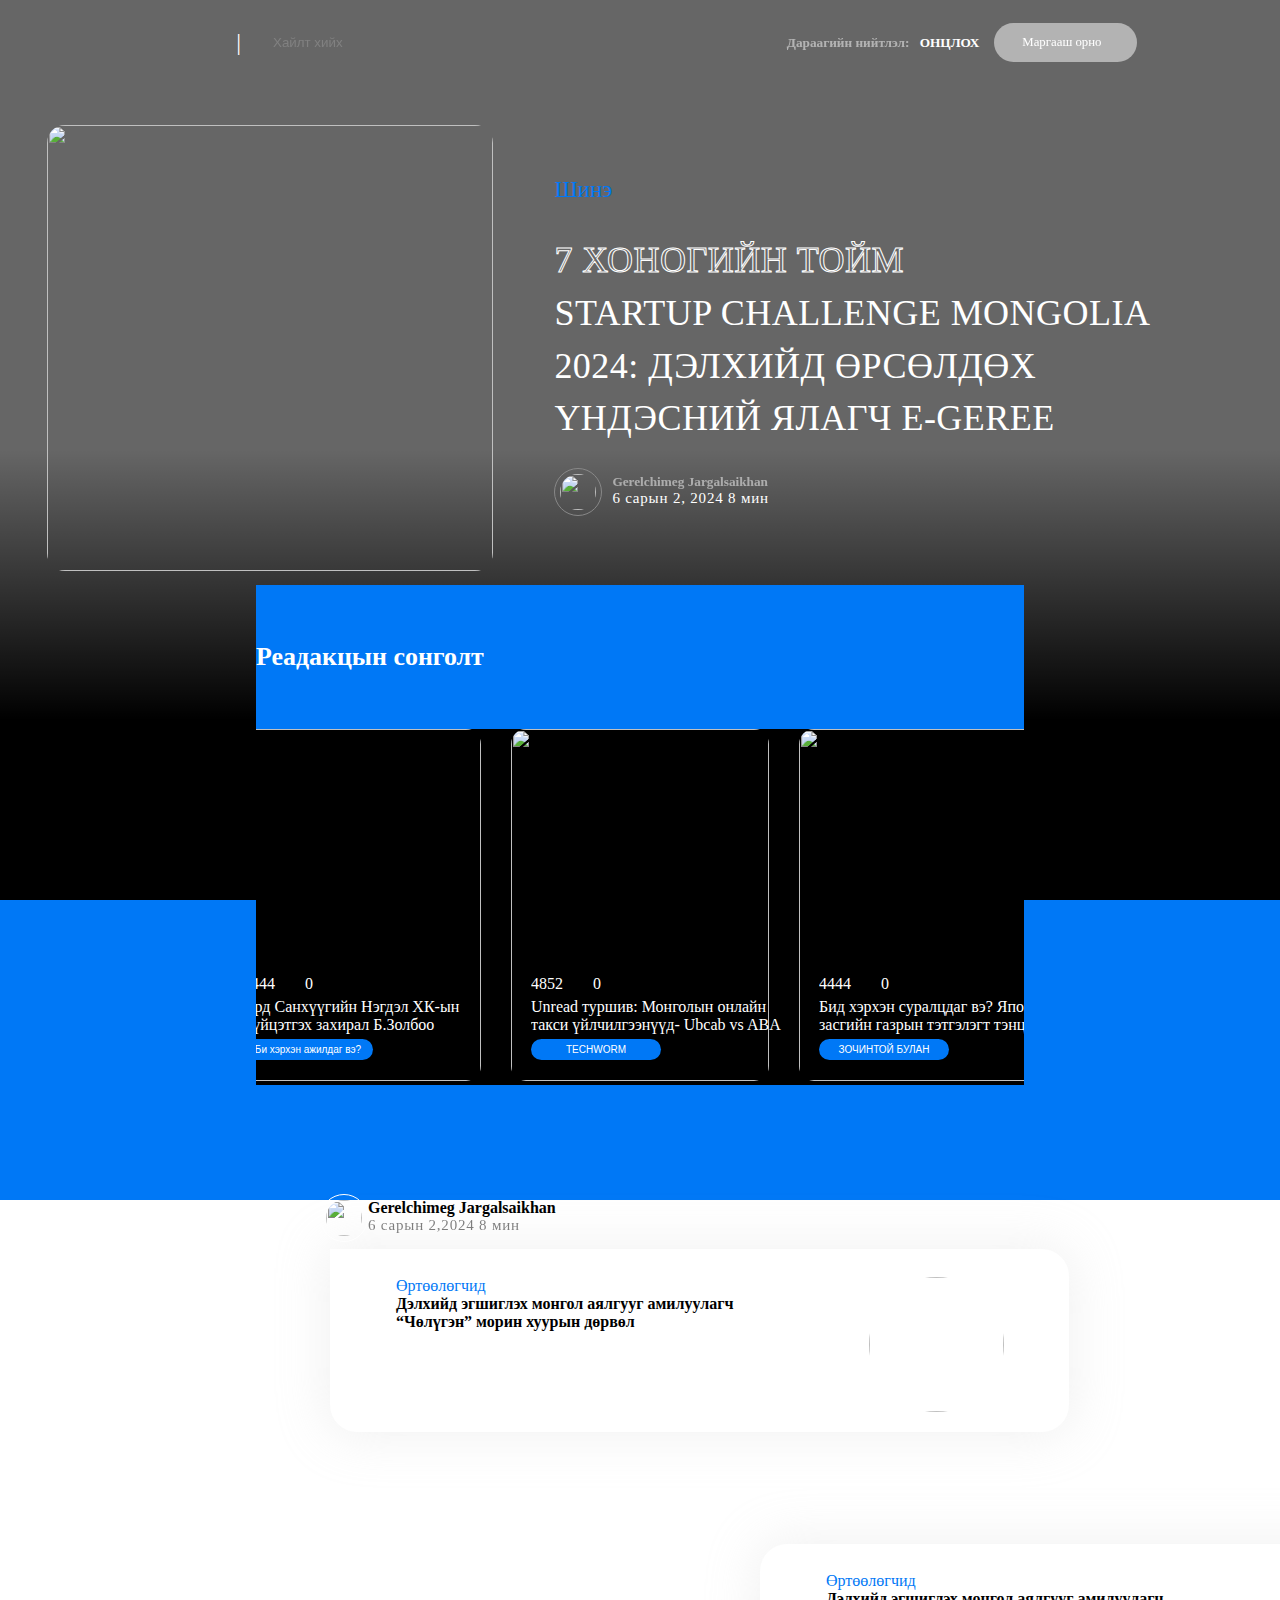
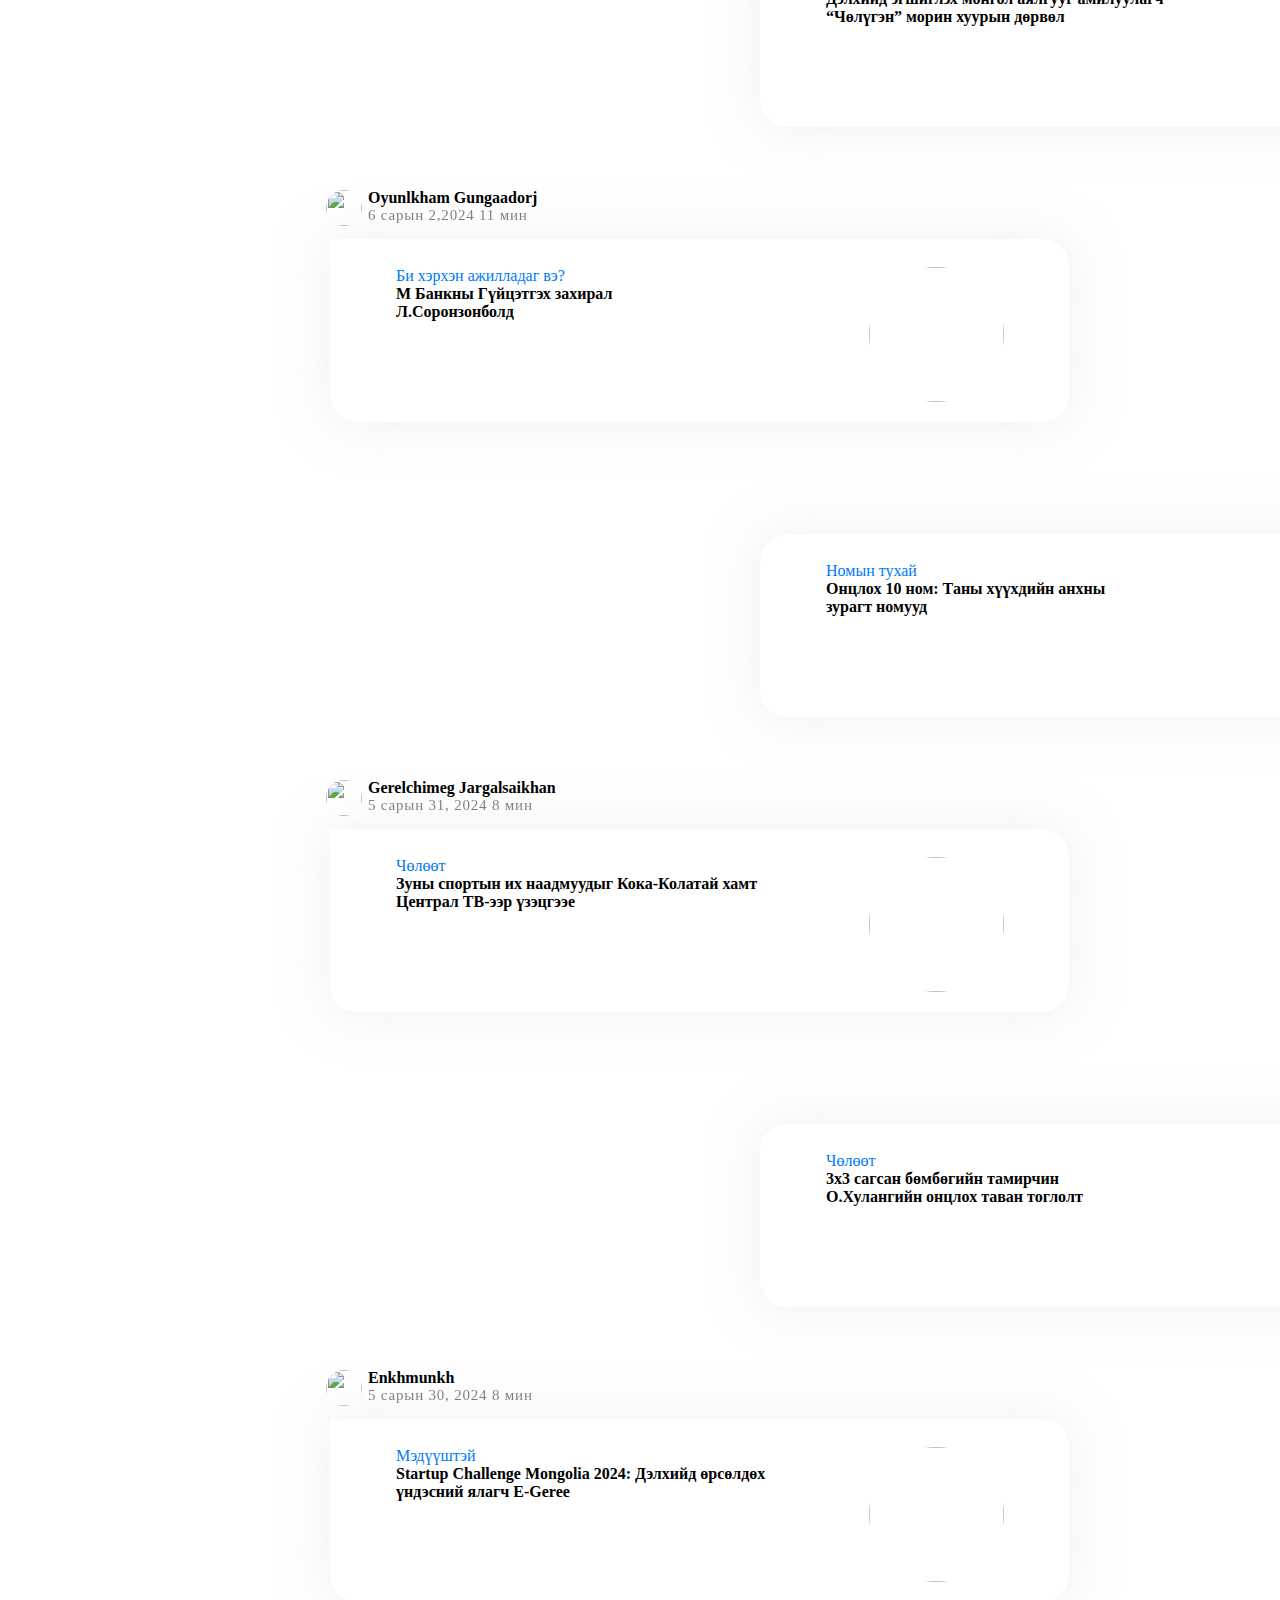
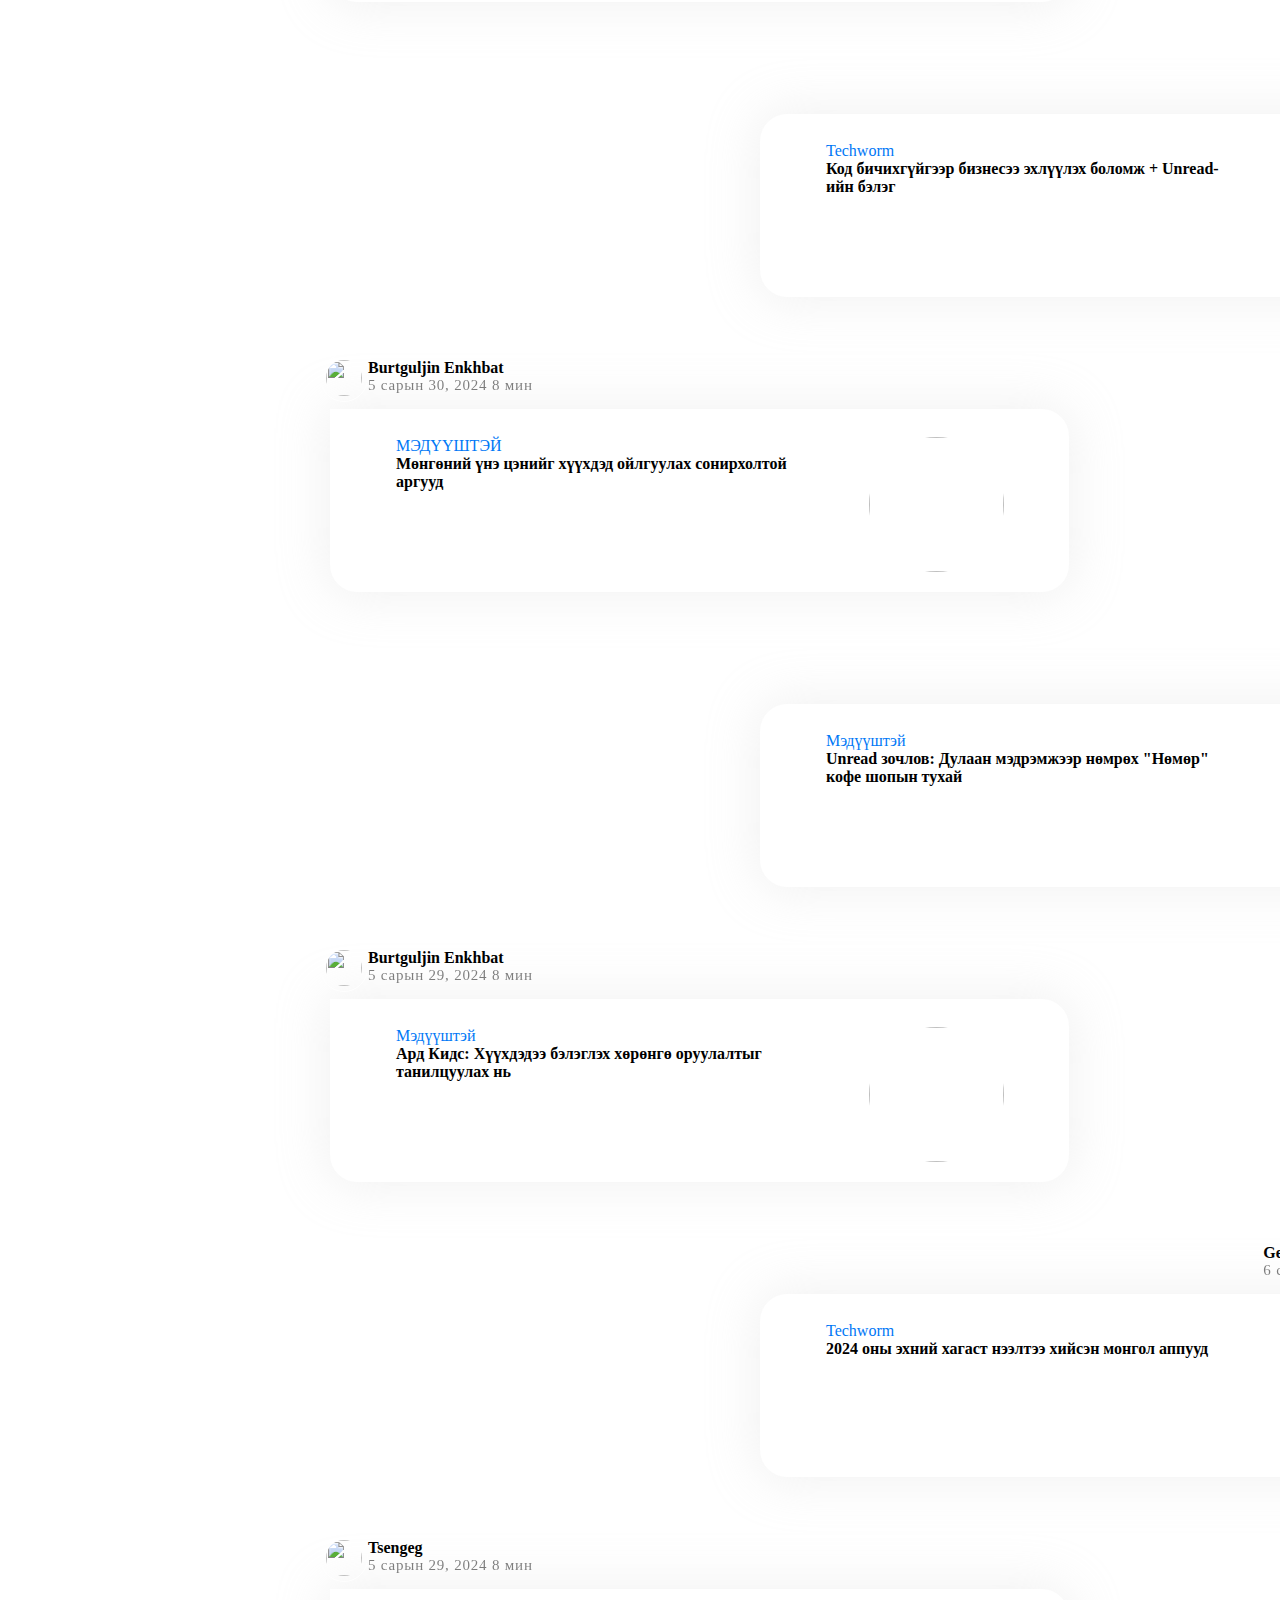
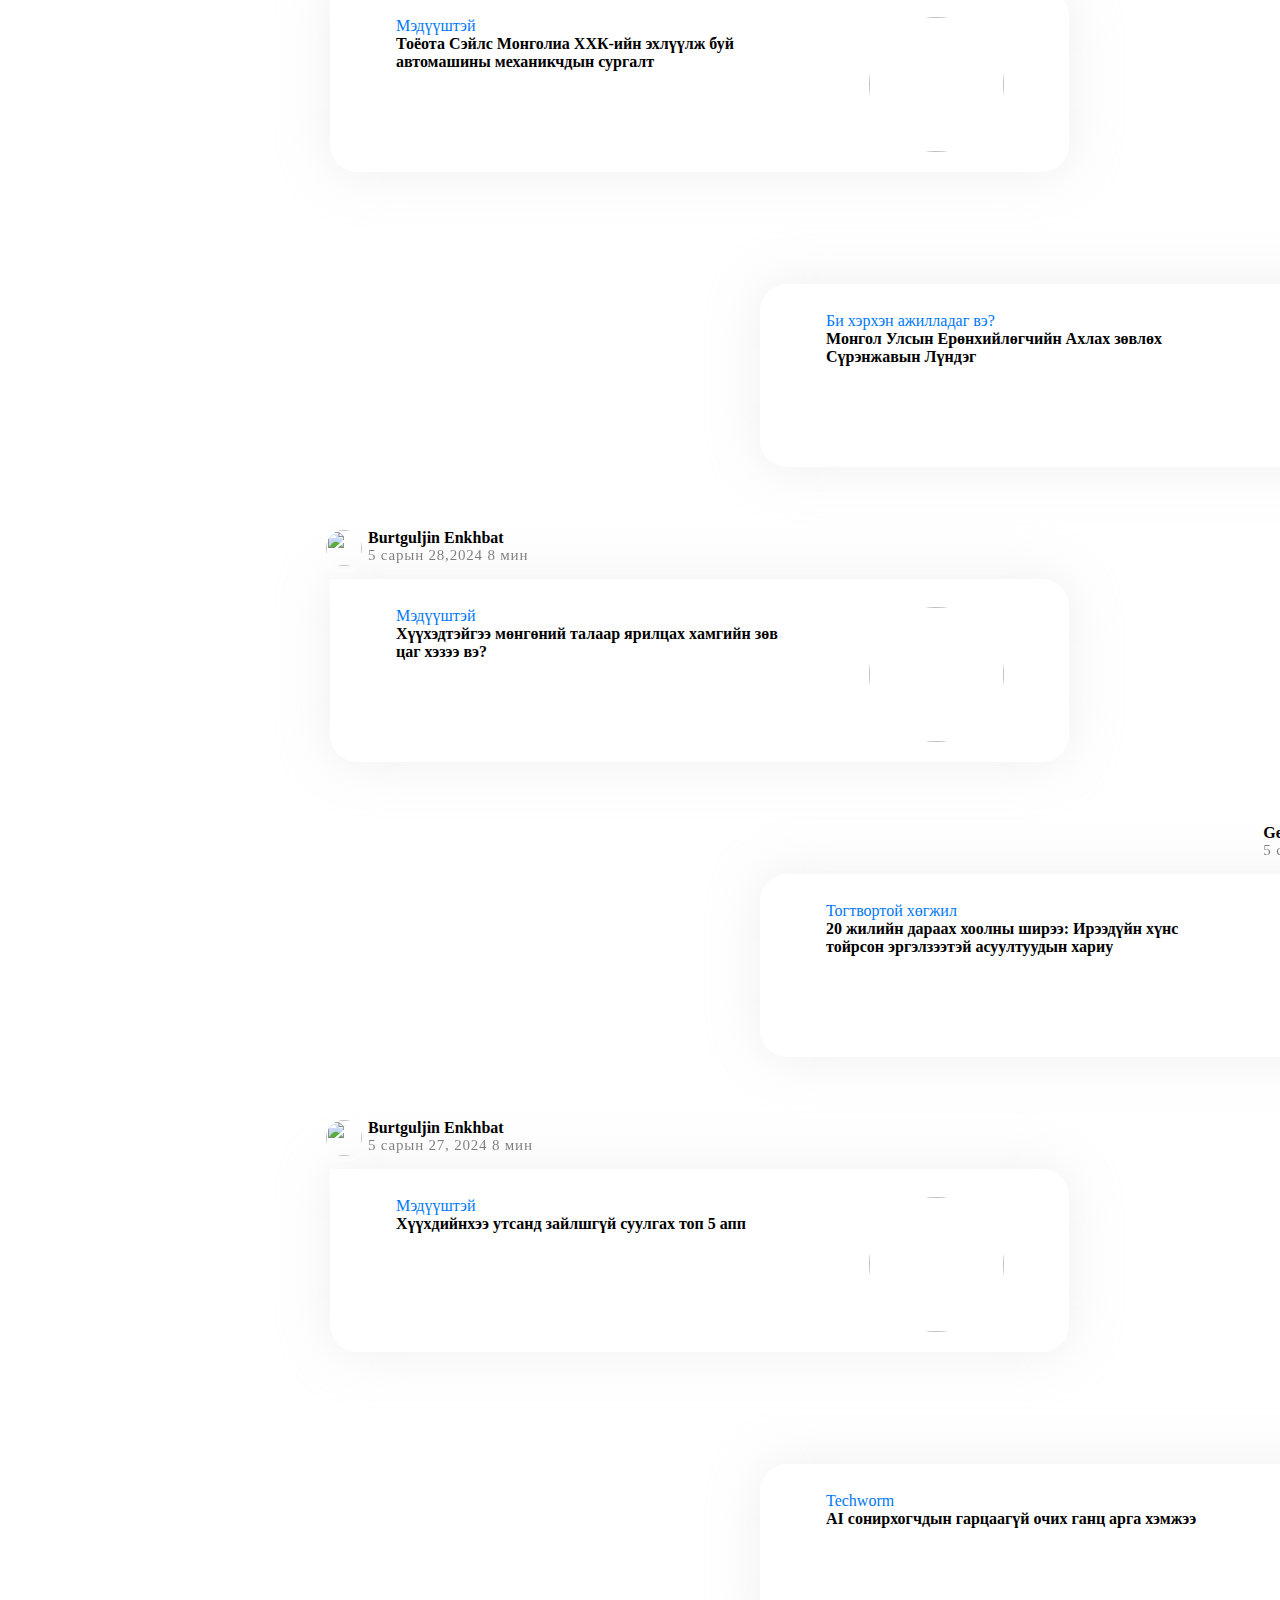
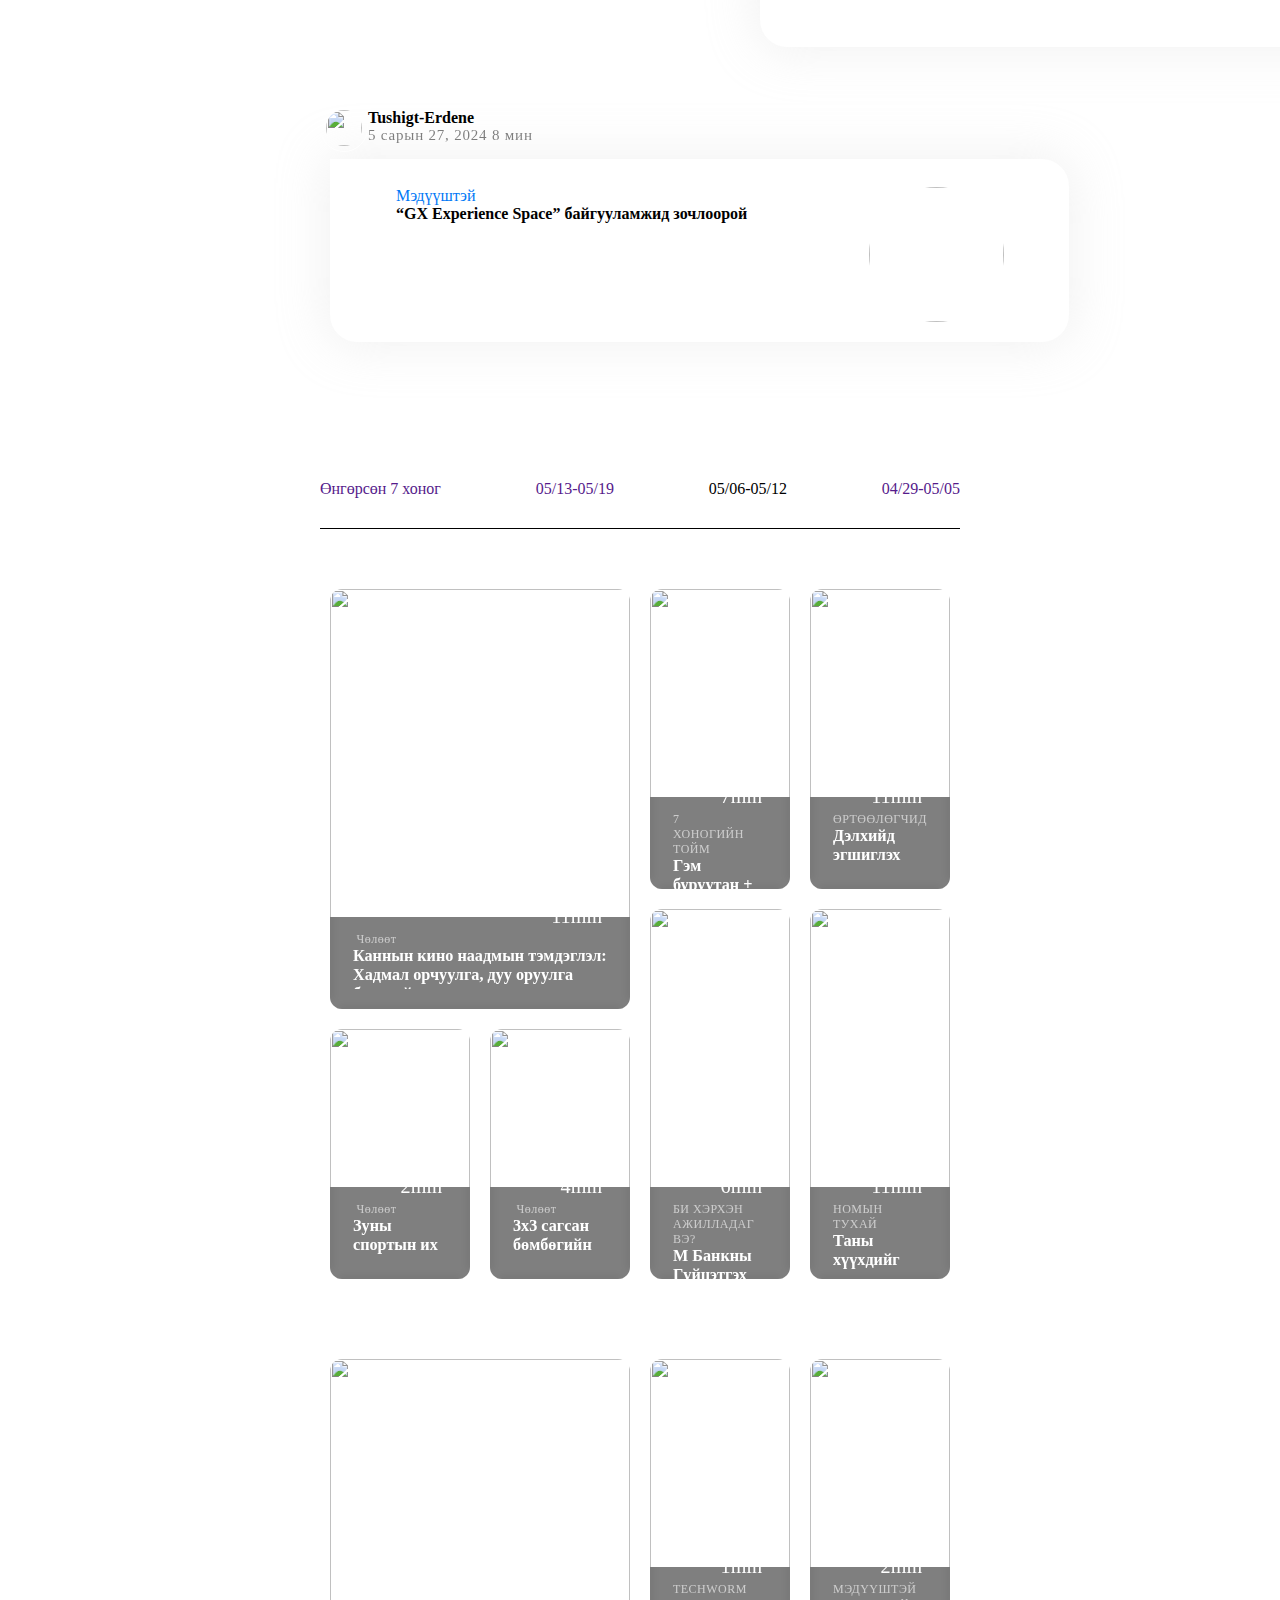
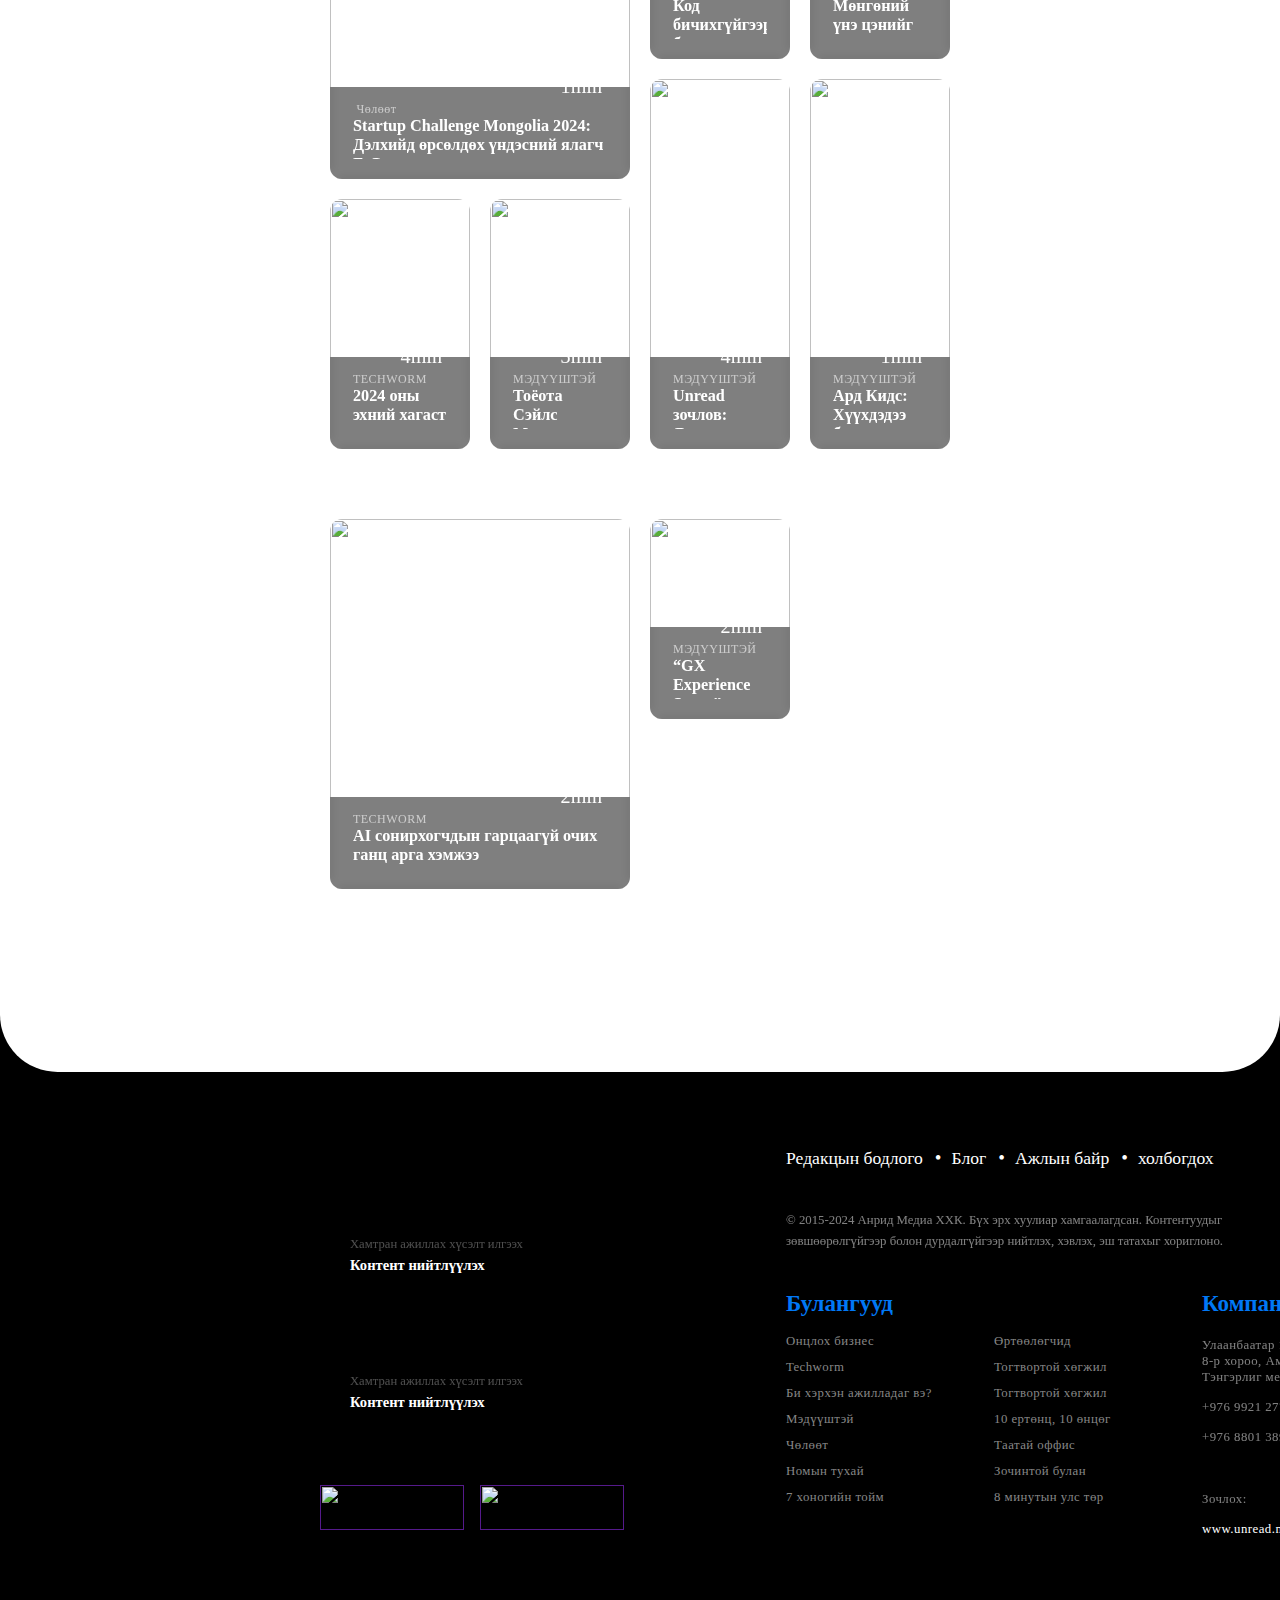
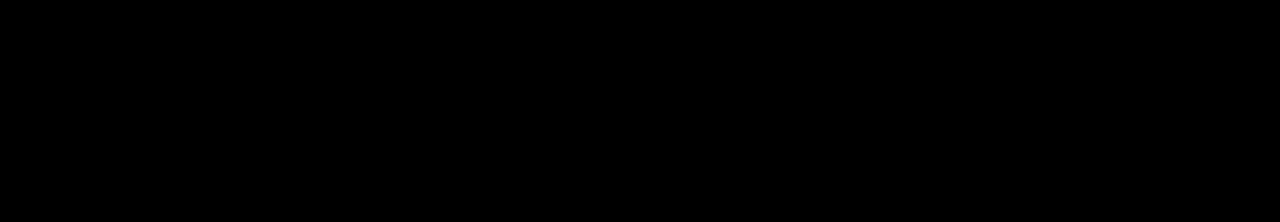
==== commit eb32a4de: "zasaw" ====
--- a/index.html
+++ b/index.html
@@ -106,6 +106,38 @@
                 <button>Би хэрхэн ажилдаг вэ?</button>
               </div>
             </div>
+          </div>    
+          <div class="image1 zoom">
+            <img
+              src="https://unread.today/files/2f1c26d7-6f24-46c8-9307-bbfecc8b41b1/06c81a70abc3c6e36ebe81f34829ed10.jpg"
+              alt=""
+            />
+            <div class="inside">
+              <div class="inside1">
+                <div class="ico">
+                  <div><i class="fa-solid fa-eye"></i> 4444</div>
+                  <div><i class="fa-regular fa-message"></i> 0</div>
+                </div>
+                <p>Ард Санхүүгийн Нэгдэл ХК-ын Гүйцэтгэх захирал Б.Золбоо</p>
+                <button>Би хэрхэн ажилдаг вэ?</button>
+              </div>
+            </div>
+          </div>
+          <div class="image1 zoom">
+            <img
+              src="https://unread.today/files/2f1c26d7-6f24-46c8-9307-bbfecc8b41b1/06c81a70abc3c6e36ebe81f34829ed10.jpg"
+              alt=""
+            />
+            <div class="inside">
+              <div class="inside1">
+                <div class="ico">
+                  <div><i class="fa-solid fa-eye"></i> 4444</div>
+                  <div><i class="fa-regular fa-message"></i> 0</div>
+                </div>
+                <p>Ард Санхүүгийн Нэгдэл ХК-ын Гүйцэтгэх захирал Б.Золбоо</p>
+                <button>Би хэрхэн ажилдаг вэ?</button>
+              </div>
+            </div>
           </div>
           <div class="image2 zoom">
             <img
@@ -200,7 +232,8 @@
             </h6>
           </div>
         </div>
-        <div class="content1">
+        <di
+         class="content1">
           <div class="weeks">
             <i class="fa-solid fa-circle"></i>
             <div class="category">
@@ -217,7 +250,7 @@
               alt=""
             />
           </div>
-        </div>
+        </di>
       </div>
       <div class="item1">
         <div class="author1">
--- a/second.css
+++ b/second.css
@@ -7,7 +7,8 @@
   font: "SF Display", Helvetica, Arial, sans-serif;
 }
 header {
-  /* width: 100%;  */
+  position: relative;
+  width: 100%;
   height: 100vh;
   background: linear-gradient(
       to top,
@@ -147,6 +148,8 @@
   transform: scale(1.1);
 }
 .uk-container {
+  top: 100px;
+
   max-width: 1186px;
   margin: auto;
   display: flex;
@@ -234,15 +237,22 @@
 }
 
 .section1 {
+  display: flex;
+  height: 300px;
+  justify-content: center;
+  /* overflow: hidden; */
+  background-color: #0078f6;
+}
+section {
+  top: 65%;
+  width: 60%;
+  margin: auto;
+  position: absolute;
+  overflow: hidden;
   height: 500px;
   display: flex;
-  justify-content: center;
-}
-section {
-  position: absolute;
-  display: flex;
   flex-direction: column;
-  top: 75%;
+  background-color: #0078f6;
 }
 
 .section-title {
@@ -267,24 +277,25 @@
   border-radius: 40px;
   filter: brightness(0.8);
   font-size: 20px;
-
   text-decoration: none;
-  /* opacity: 0.4 */
   background-color: #e8e5e5;
 }
 .section-icon a i {
   color: #fff;
 }
 .editors-slider {
-  position: relative;
-  display: flex;
+  display: flex;
+
   justify-content: center;
   align-items: center;
   gap: 30px;
-}
-.editors-slider img {
-  height: 433px;
-  width: 294px;
+  background-color: black;
+  /* width: 100%; */
+  overflow-x: scroll;
+}
+.zoom img {
+  height: 352px;
+  width: 258px;
   object-fit: cover;
   border-radius: 15px;
 }
@@ -295,6 +306,7 @@
 }
 
 .zoom {
+  position: relative;
   transition: all 0.5s;
 }
 .zoom:hover {
@@ -302,8 +314,6 @@
 }
 
 .inside {
-  width: 250px;
-  height: 120px;
   color: #fff;
   position: absolute;
   top: 69%;
@@ -314,6 +324,7 @@
   display: flex;
   flex-direction: column;
   justify-content: space-between;
+  overflow: hidden;
   gap: 5px;
   height: 100%;
   width: 100%;
@@ -336,7 +347,7 @@
   grid-template-rows: repeat(19, 280px);
   grid-auto-flow: dense;
   gap: 15px;
-  width: 1186px;
+  width: 50%;
   margin: auto;
 }
 .content1 {
@@ -450,7 +461,7 @@
 }
 
 .footer-top {
-  width: 1220px;
+  width: 50%;
   margin: 90px auto;
 }
 
@@ -563,16 +574,17 @@
 }
 .footer-down1 {
   background-color: black;
-  width: 100%;
 }
 .footer-down2 {
   z-index: 1;
+
   height: 5.2rem;
   position: relative;
   background-color: #fff;
   border-radius: 0 0 3.6rem 3.6rem;
 }
 .footer-down {
+  background-color: red;
   width: 100%;
   height: 750px;
   padding-top: 75px;
@@ -580,10 +592,11 @@
 }
 .uk-grid-large {
   display: flex;
+
   gap: 50px;
 }
 .uk-width {
-  width: 1151px;
+  width: 50%;
   margin: auto;
   height: 545px;
 }
@@ -787,3 +800,15 @@
 .social-link a .fa-cloud:hover {
   color: red;
 }
+
+@media only screen and (max-width: 650px) {
+  .footer-down {
+    width: 100%;
+  }
+  .uk-grid-large {
+    display: flex;
+    justify-content: center;
+    align-items: center;
+    flex-direction: column;
+  }
+}
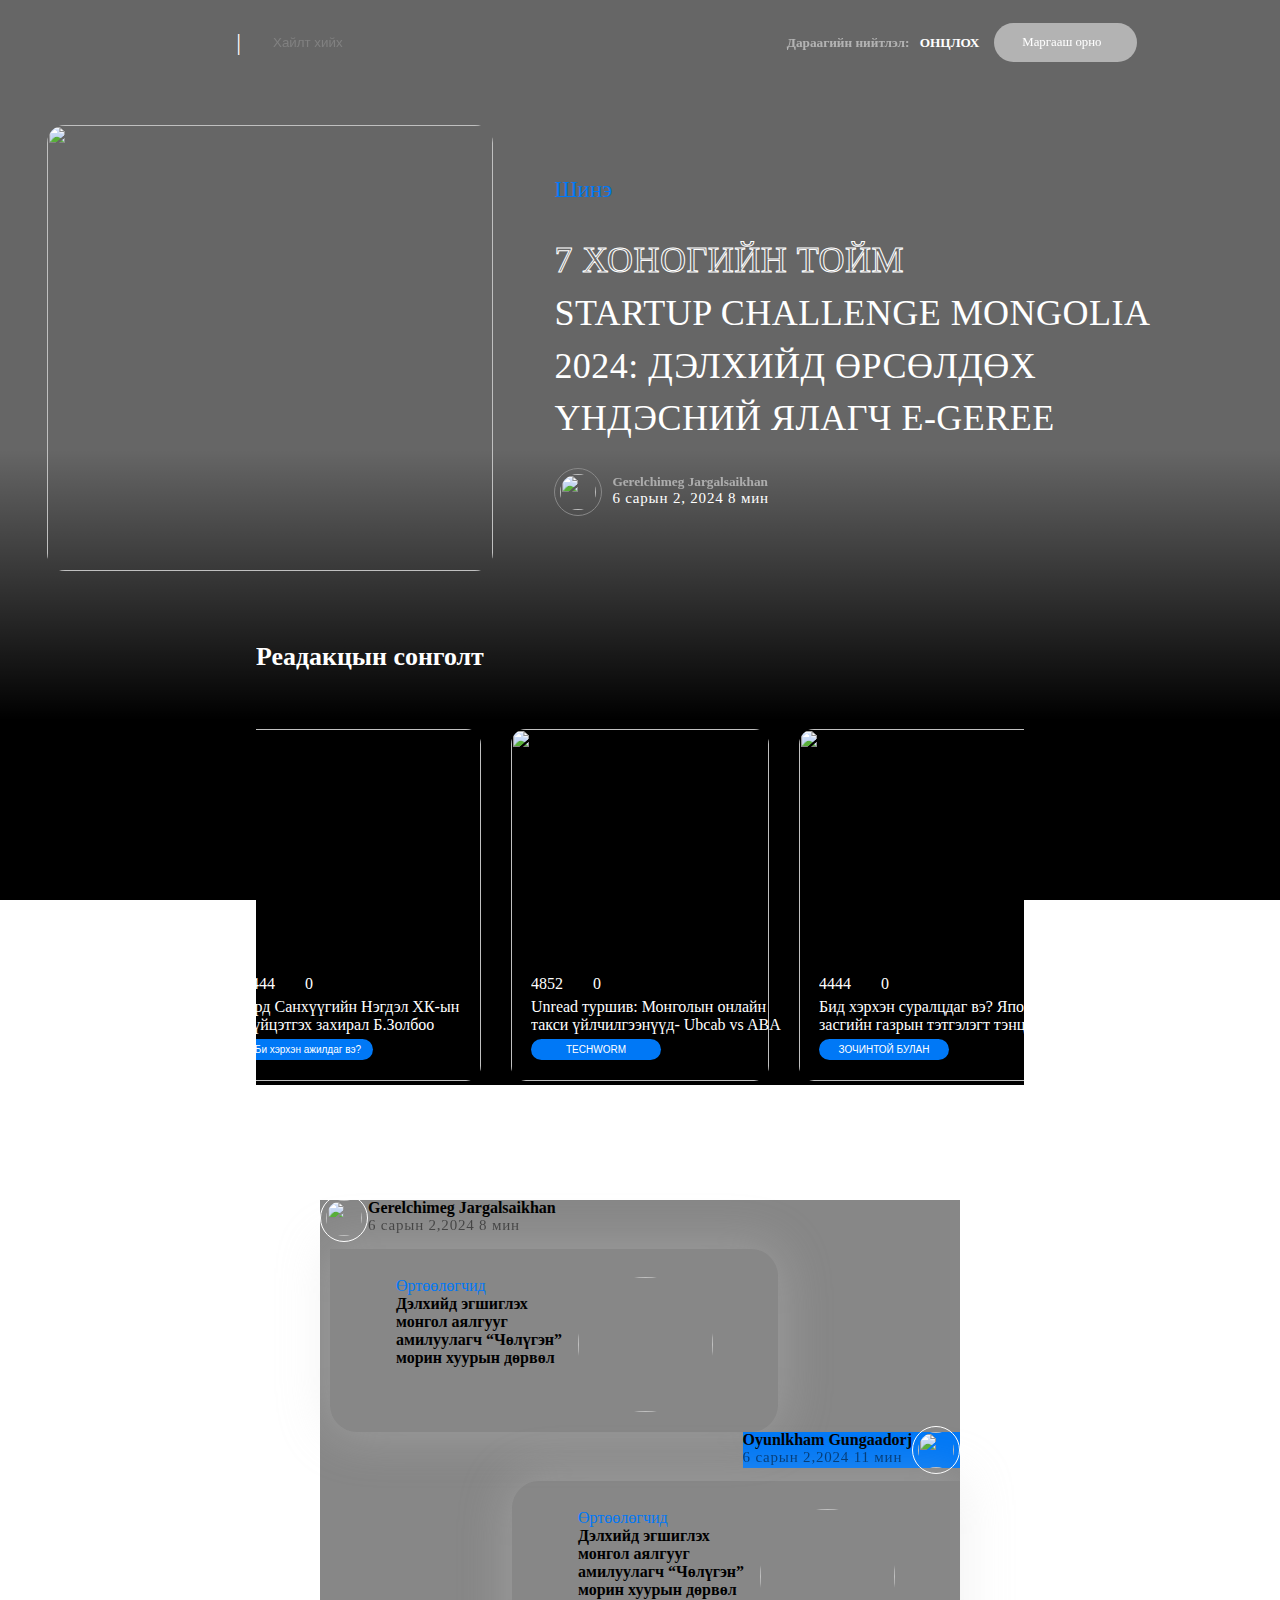
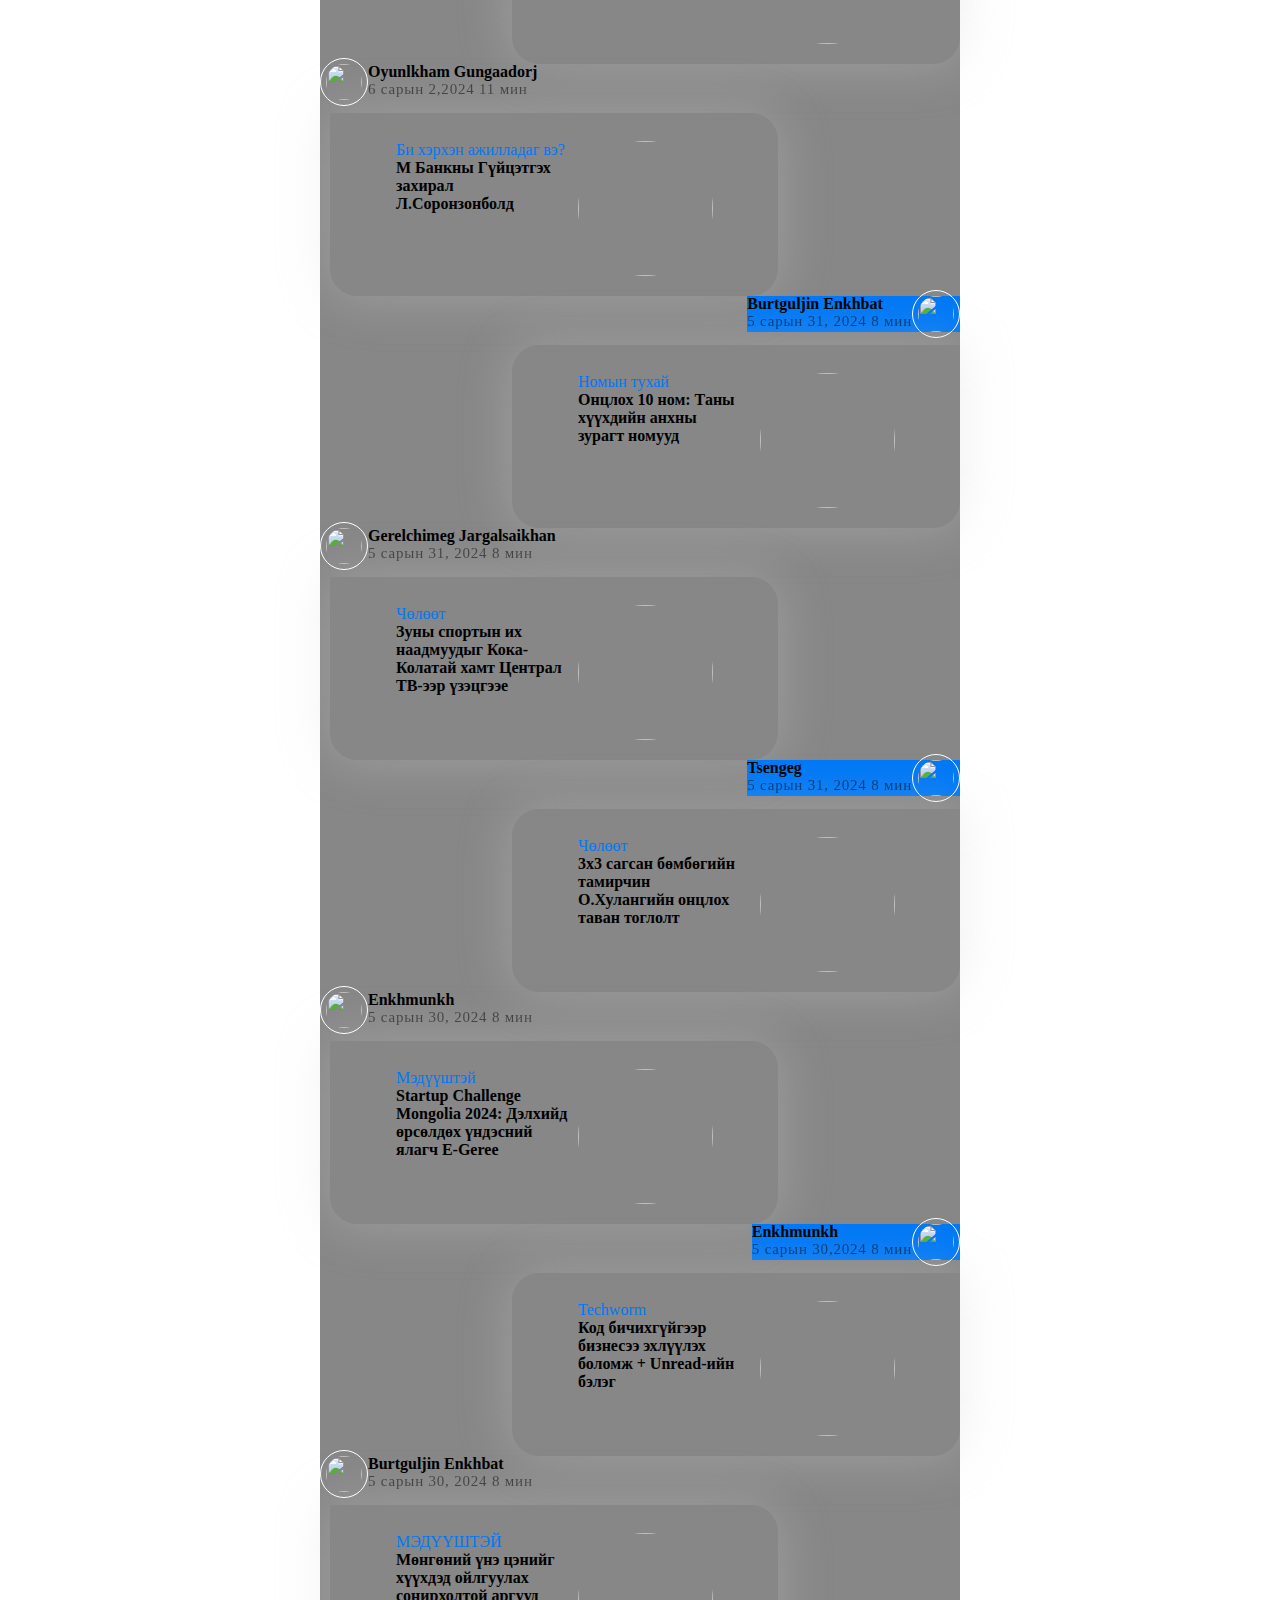
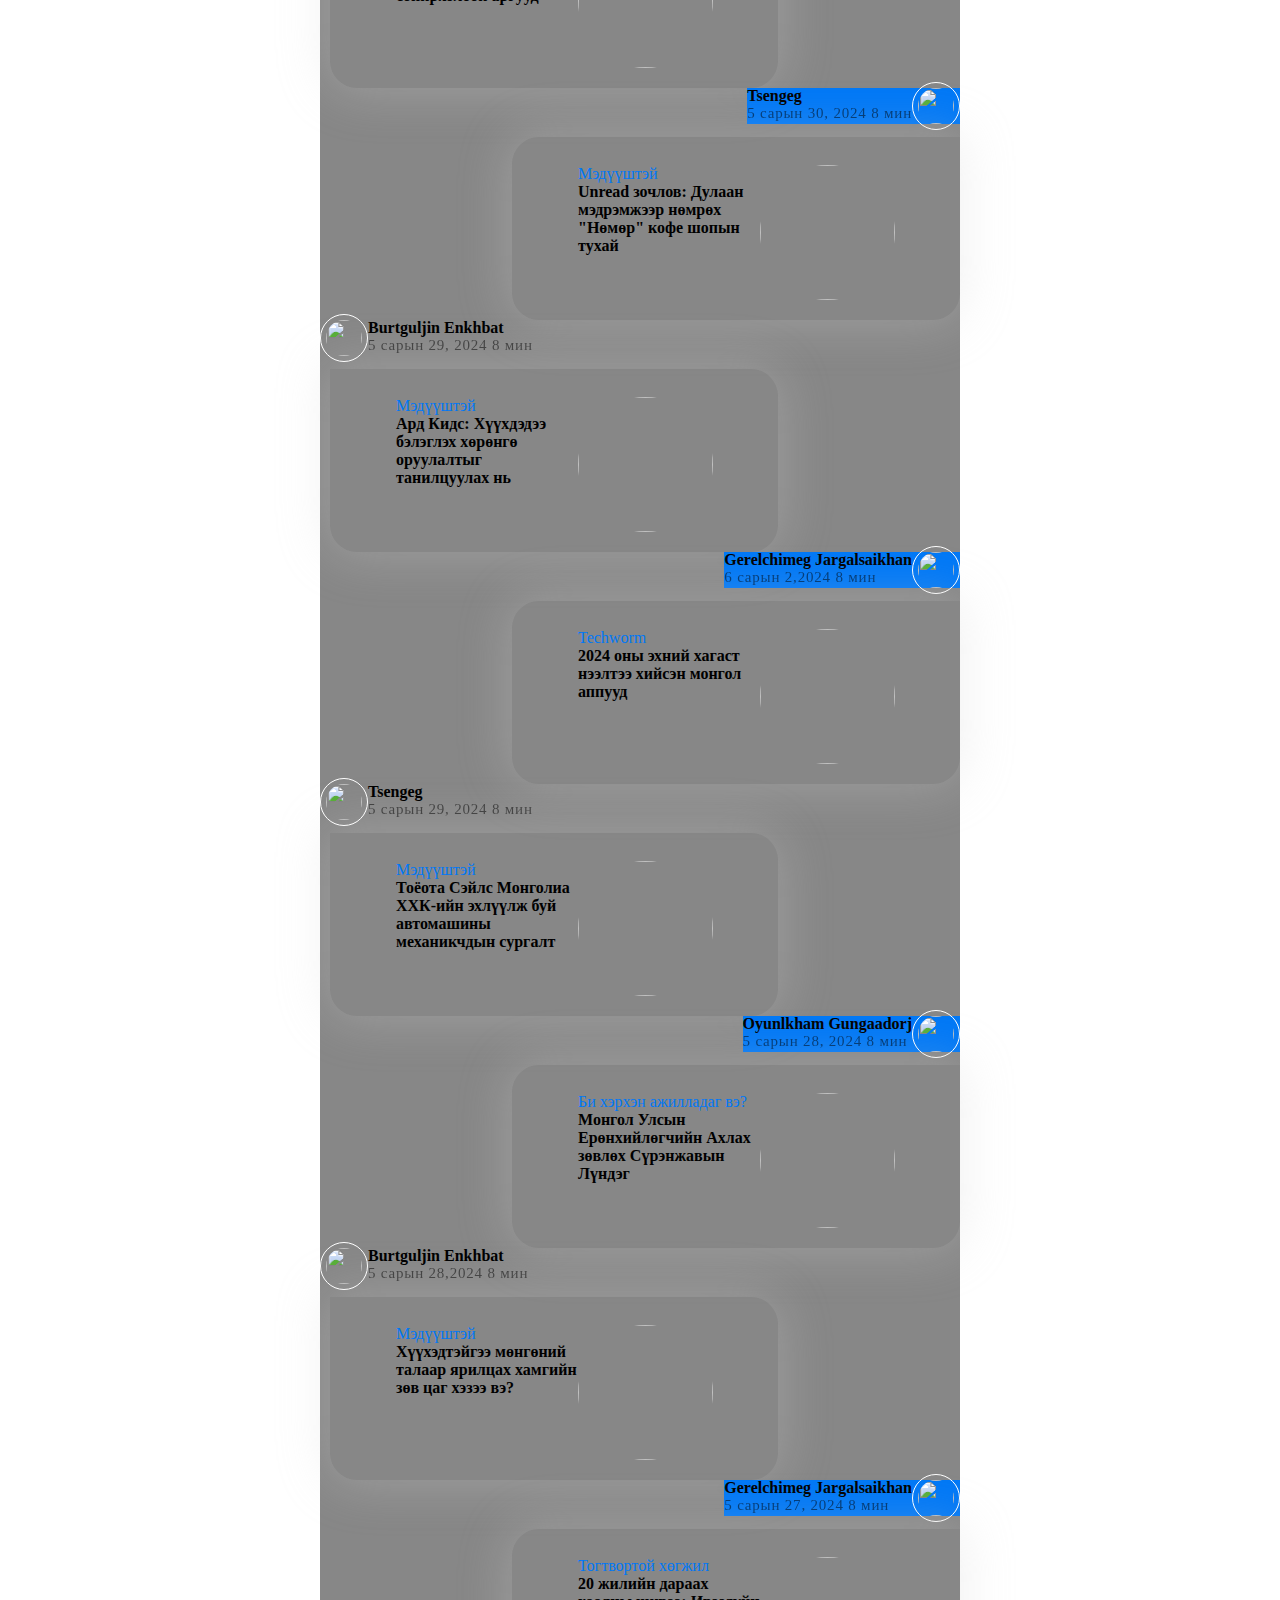
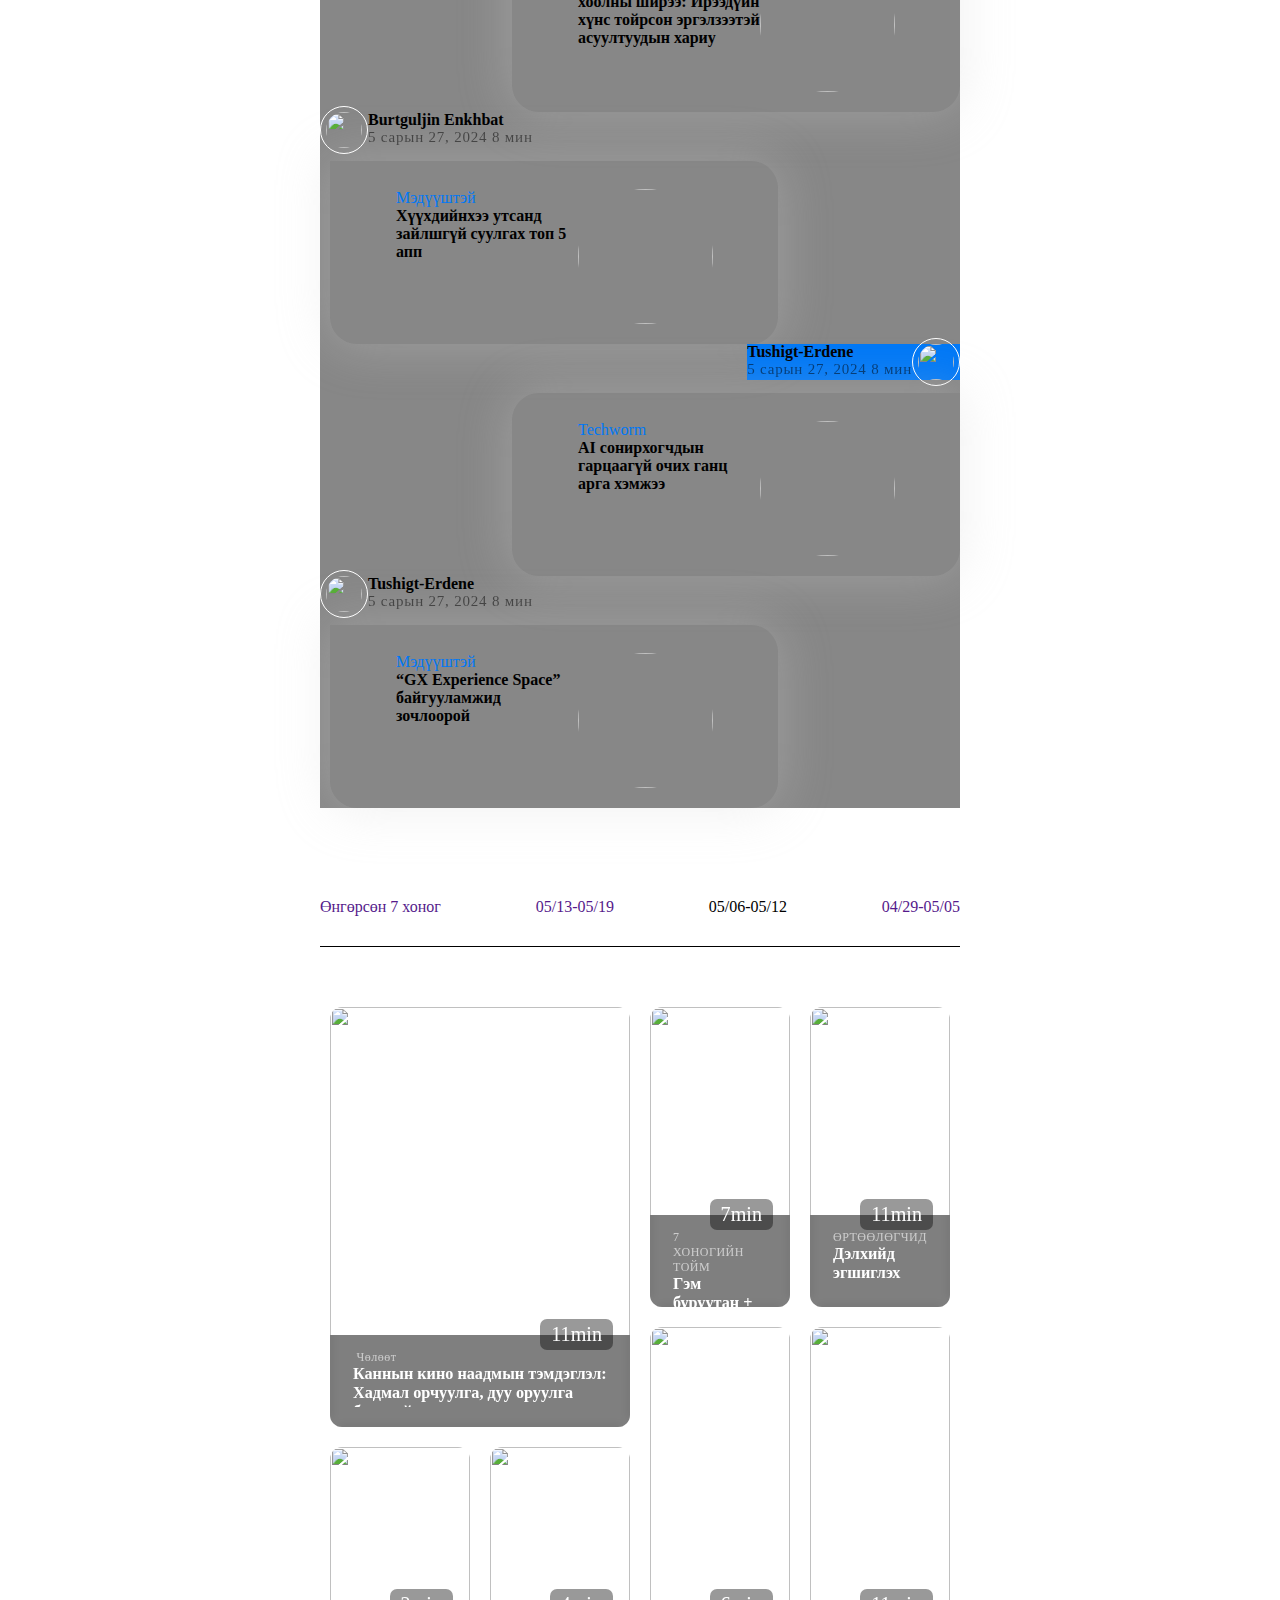
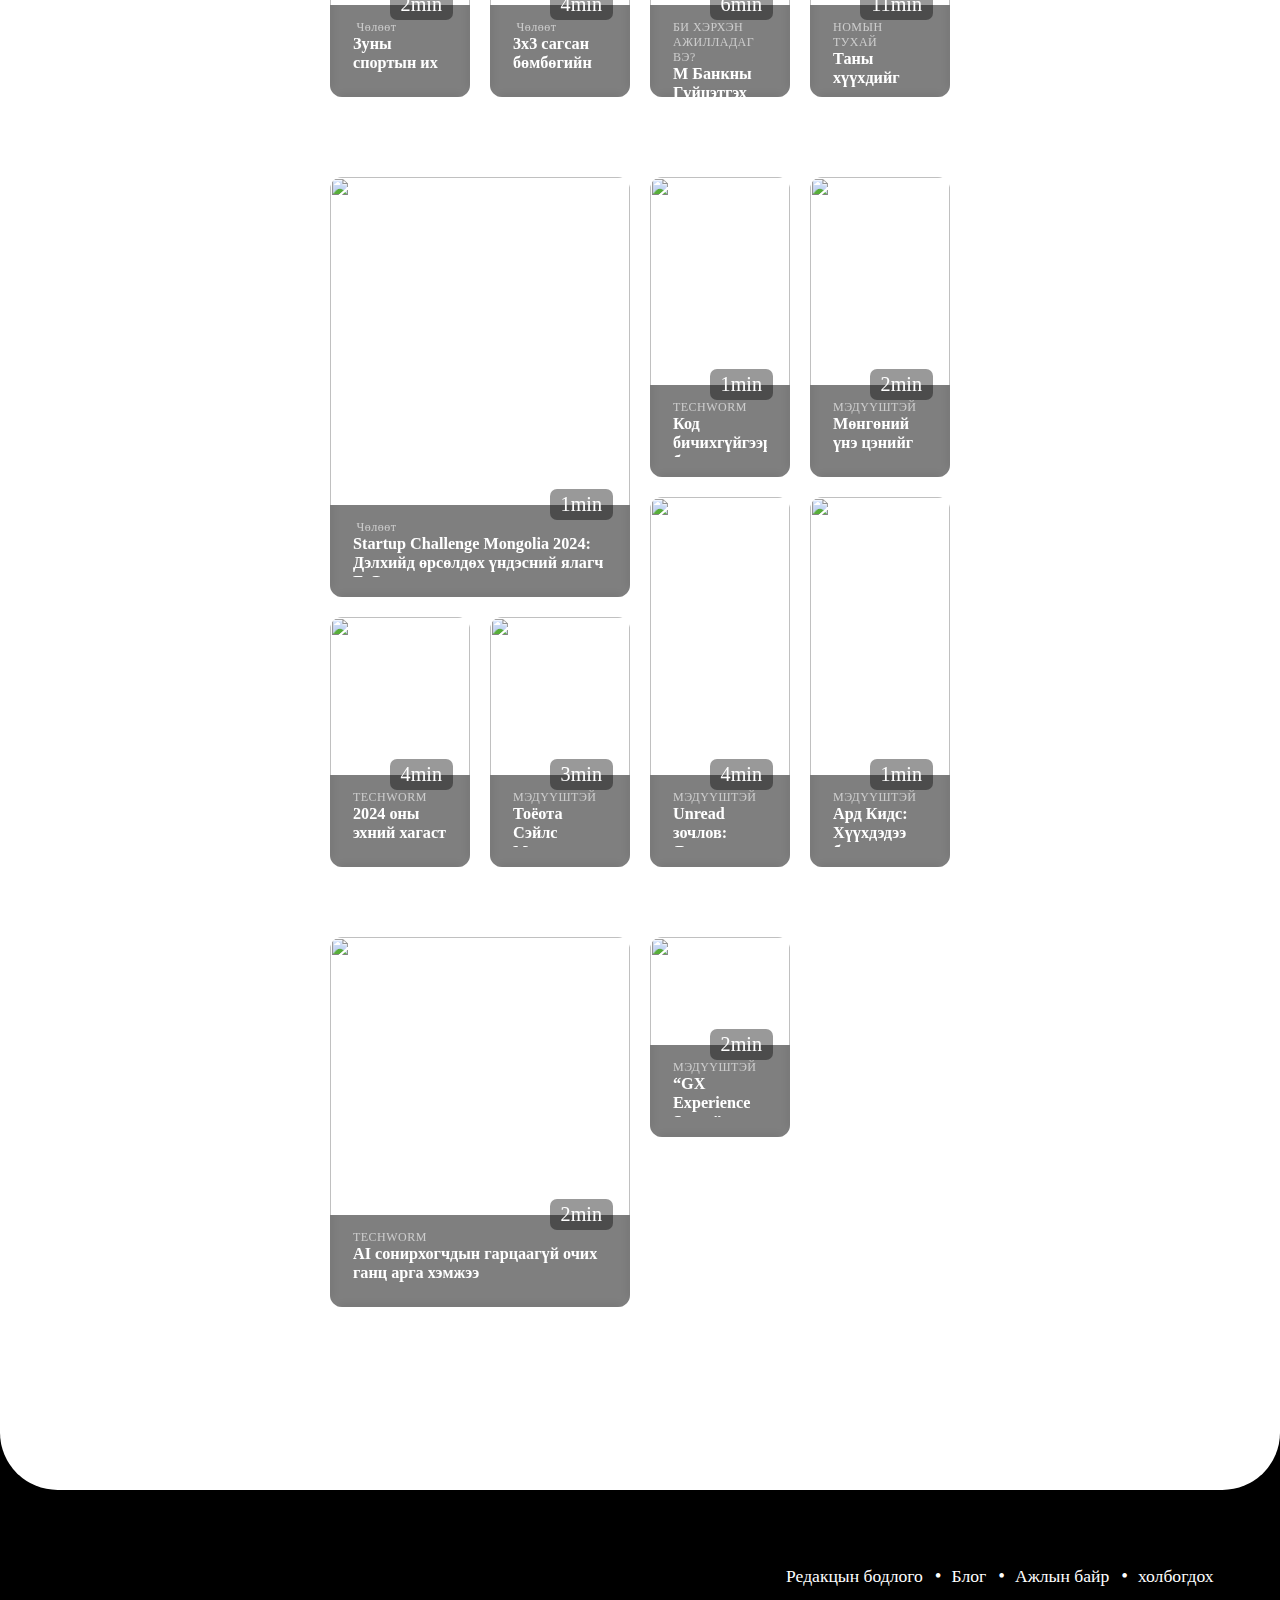
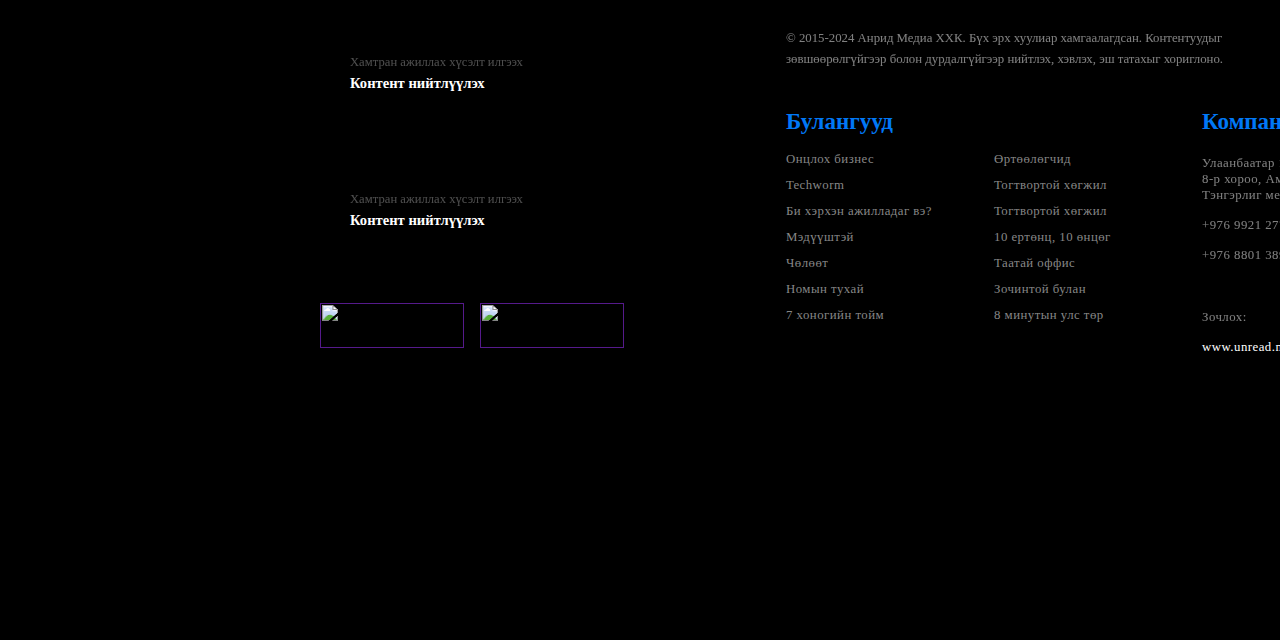
==== commit 6e7c807e: "zasaw" ====
--- a/index.html
+++ b/index.html
@@ -213,10 +213,10 @@
         </div>
       </section>
     </div>
-
+<div class="book1">
     <div class="book">
       <div class="item">
-        <div class="author1">
+        <div class="author1 ">
           <div class="parents2">
             <img
               src="https://unread.today/files/profile/0f46a164a4640fa6ce9c12e88ab2d48a.jpeg"
@@ -232,7 +232,7 @@
             </h6>
           </div>
         </div>
-        <di
+        <div
          class="content1">
           <div class="weeks">
             <i class="fa-solid fa-circle"></i>
@@ -250,7 +250,7 @@
               alt=""
             />
           </div>
-        </di>
+        </div>
       </div>
       <div class="item1">
         <div class="author1">
@@ -878,7 +878,7 @@
         </div>
       </div>
     </div>
-
+  </div>
     <footer>
 
         <div class="footer-top">
--- a/second.css
+++ b/second.css
@@ -241,7 +241,6 @@
   height: 300px;
   justify-content: center;
   /* overflow: hidden; */
-  background-color: #0078f6;
 }
 section {
   top: 65%;
@@ -252,7 +251,6 @@
   height: 500px;
   display: flex;
   flex-direction: column;
-  background-color: #0078f6;
 }
 
 .section-title {
@@ -341,37 +339,39 @@
   border: none;
   color: #fff;
 }
+.book1{
+  width: 100%;
+ 
+}
 
 .book {
-  display: grid;
-  grid-template-rows: repeat(19, 280px);
-  grid-auto-flow: dense;
-  gap: 15px;
   width: 50%;
   margin: auto;
+  gap: 15px;
+  background-color: #878787;
 }
 .content1 {
   border-radius: 0 27px 27px 27px;
   display: flex;
-  justify-content: space-between;
+  justify-content: start;
   /* background-color: #0078f6;  */
   align-items: start;
   padding: 28px 65px 20px 51px;
   margin-top: 13px;
   margin-left: 10px;
-  width: 739px;
+  width: 70%;
   height: 183px;
   box-shadow: 0px 0px 50px 4px rgba(209, 209, 209, 0.3);
 }
 .content2 {
   border-radius: 27px 0px 27px 27px;
   display: flex;
-  justify-content: space-between;
+  justify-content: end;
   /* background-color: #0078f6; */
   align-items: start;
   padding: 28px 65px 20px 51px;
   margin-top: 13px;
-  width: 739px;
+  width: 70%;
   height: 183px;
   box-shadow: 0px 0px 50px 4px rgba(209, 209, 209, 0.3);
 }
@@ -380,21 +380,21 @@
   box-shadow: 0px 0px 50px 4px rgba(209, 209, 209, 0.349);
 }
 .item {
-  text-align: start;
-  width: 739px;
+  
   transition: all 0.2s;
 }
 
 .book .item1 {
   display: flex;
   flex-direction: column;
-  margin-left: 440px;
-  width: 739px;
+  align-items: end;
+
   transition: all 0.5s;
 }
 .item1 .author1 {
   display: flex;
   flex-direction: row-reverse;
+  background-color: #0078f6;
 }
 
 .item:hover,
@@ -409,10 +409,8 @@
 }
 .author1 {
   display: flex;
-  /* background-color: #0078f6; */
   align-items: center;
   height: 36px;
-  width: 100%;
 }
 .author1 img {
   border-radius: 50%;
@@ -453,12 +451,36 @@
   color: #0078f6;
 }
 .weeks h4 {
-  width: 400px;
+  /* width: 400px; */
   height: 77px;
 }
 .category p {
   color: #0078f6;
 }
+
+
+
+
+
+
+
+
+
+
+
+
+
+
+
+
+
+
+
+
+
+
+
+
 
 .footer-top {
   width: 50%;
@@ -526,8 +548,8 @@
 .item10 {
   grid-column: 1/3;
   grid-row: 1/3;
-}
-.item20 {
+} 
+ .item20 {
   grid-row: 2 span;
 }
 .pad {
@@ -564,6 +586,7 @@
   position: absolute;
   border-radius: 7px;
   padding: 4px 11px;
+  background-color:rgba(0, 0, 0, 0.4);
 
   right: 17px;
   bottom: 77px;
@@ -725,7 +748,7 @@
 .category-nav {
   display: flex;
   margin-top: 46px;
-  width: 625px;
+
 }
 .category-nav1 a,
 .category-nav2 a,
@@ -801,7 +824,7 @@
   color: red;
 }
 
-@media only screen and (max-width: 650px) {
+@media only screen and (min-width:350px) and (max-width: 650px) {
   .footer-down {
     width: 100%;
   }
@@ -811,4 +834,6 @@
     align-items: center;
     flex-direction: column;
   }
-}
+
+
+}
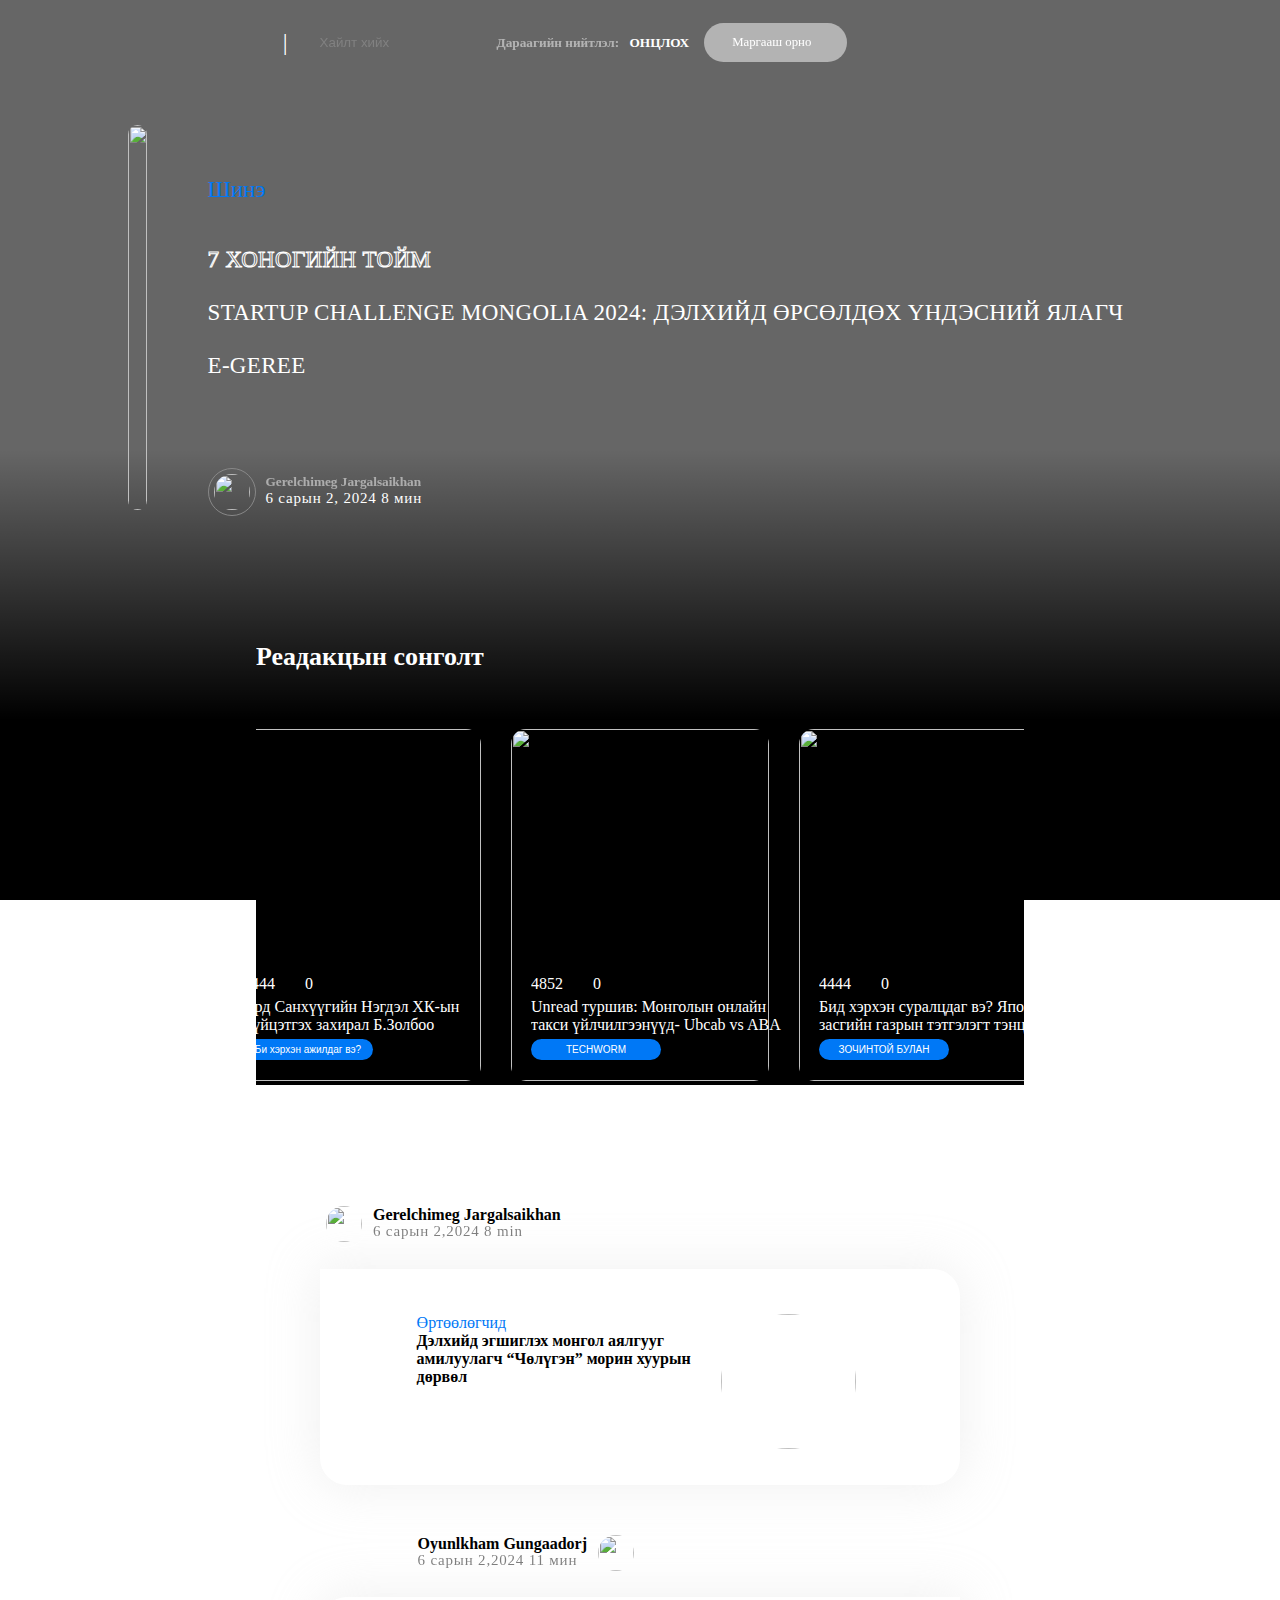
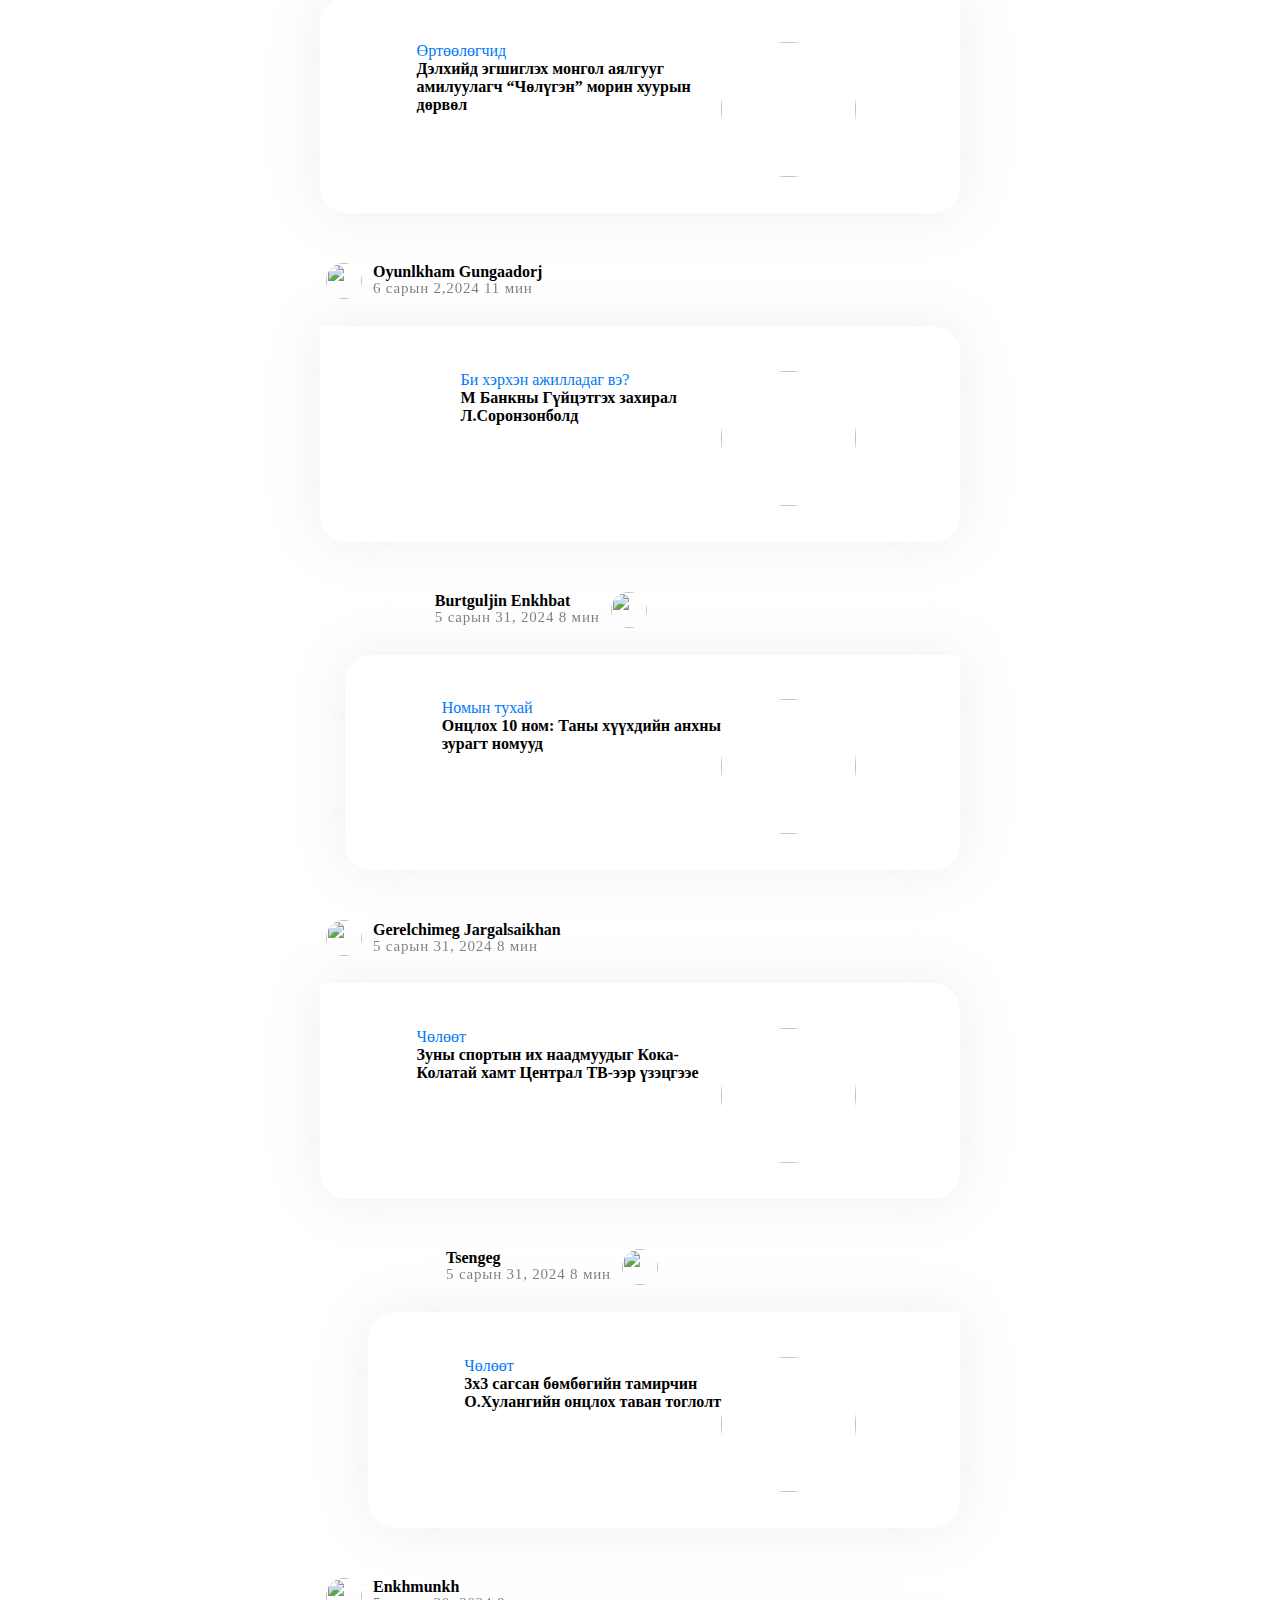
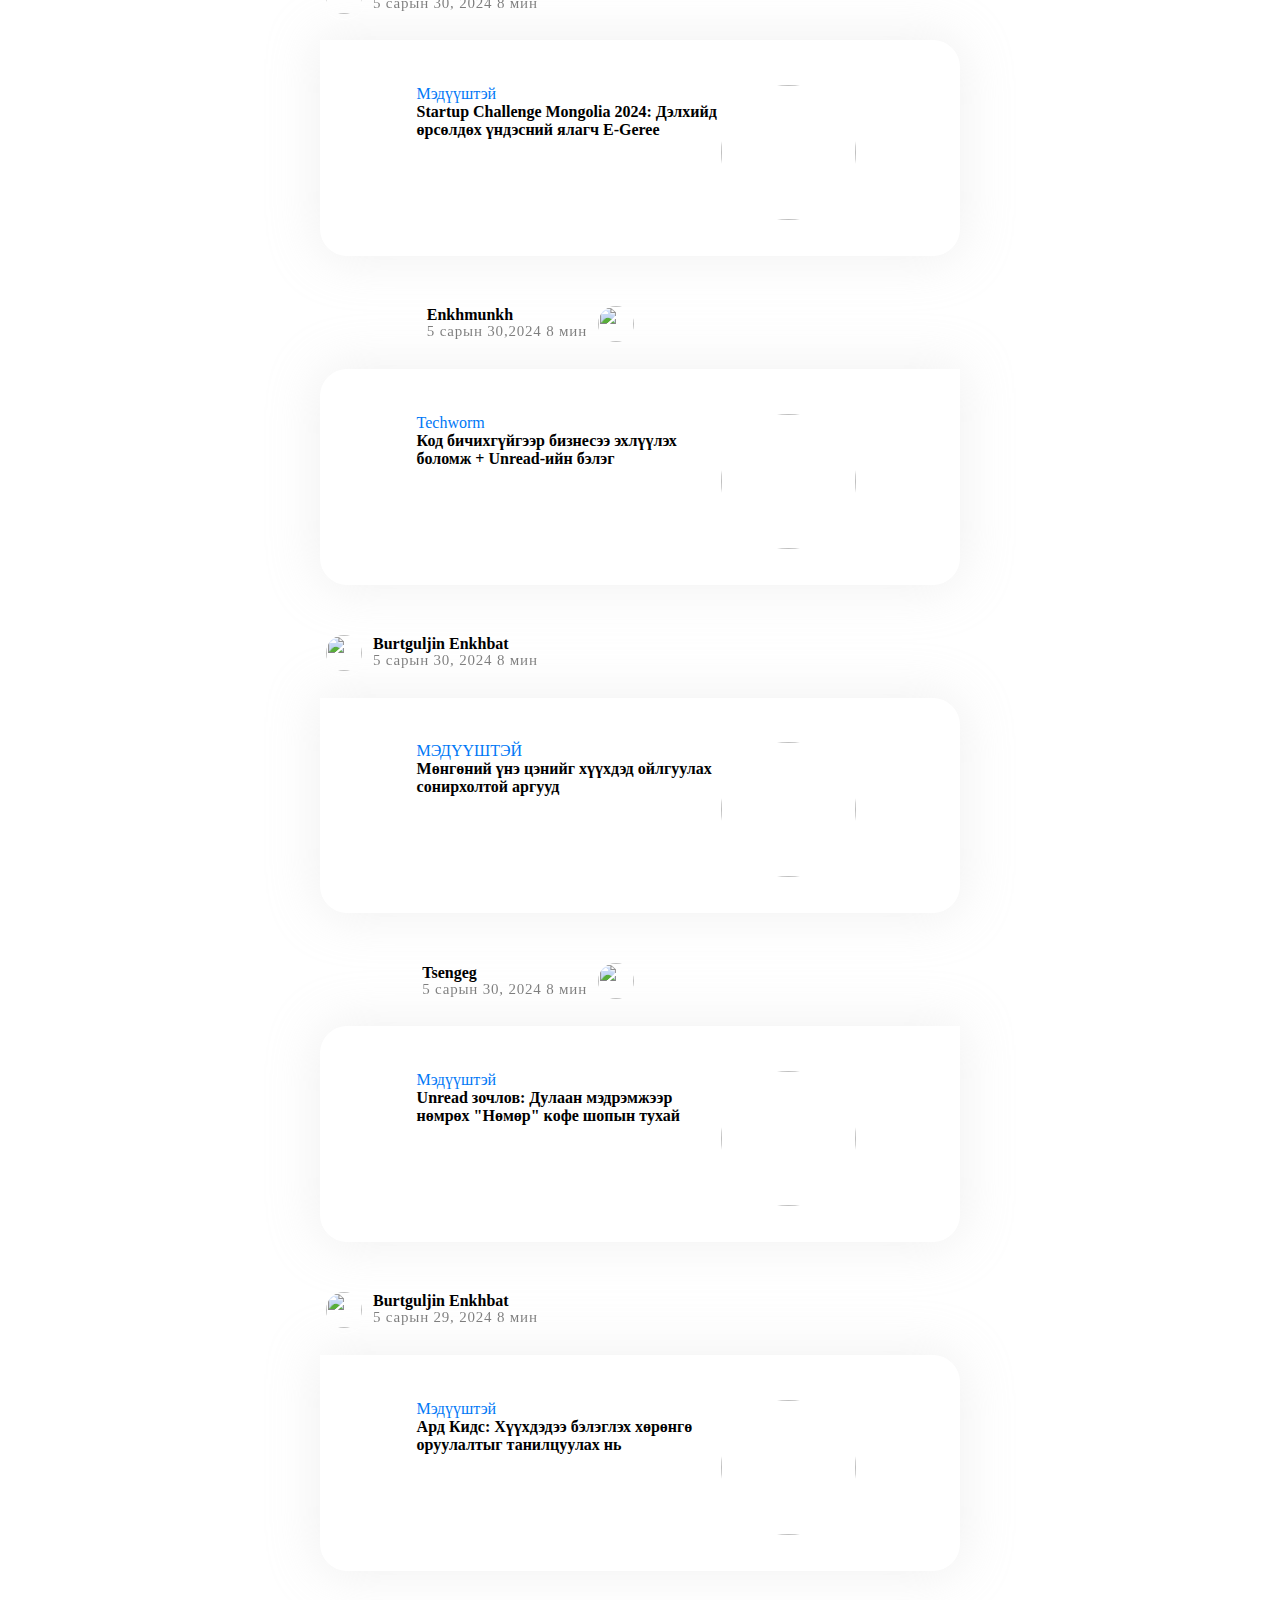
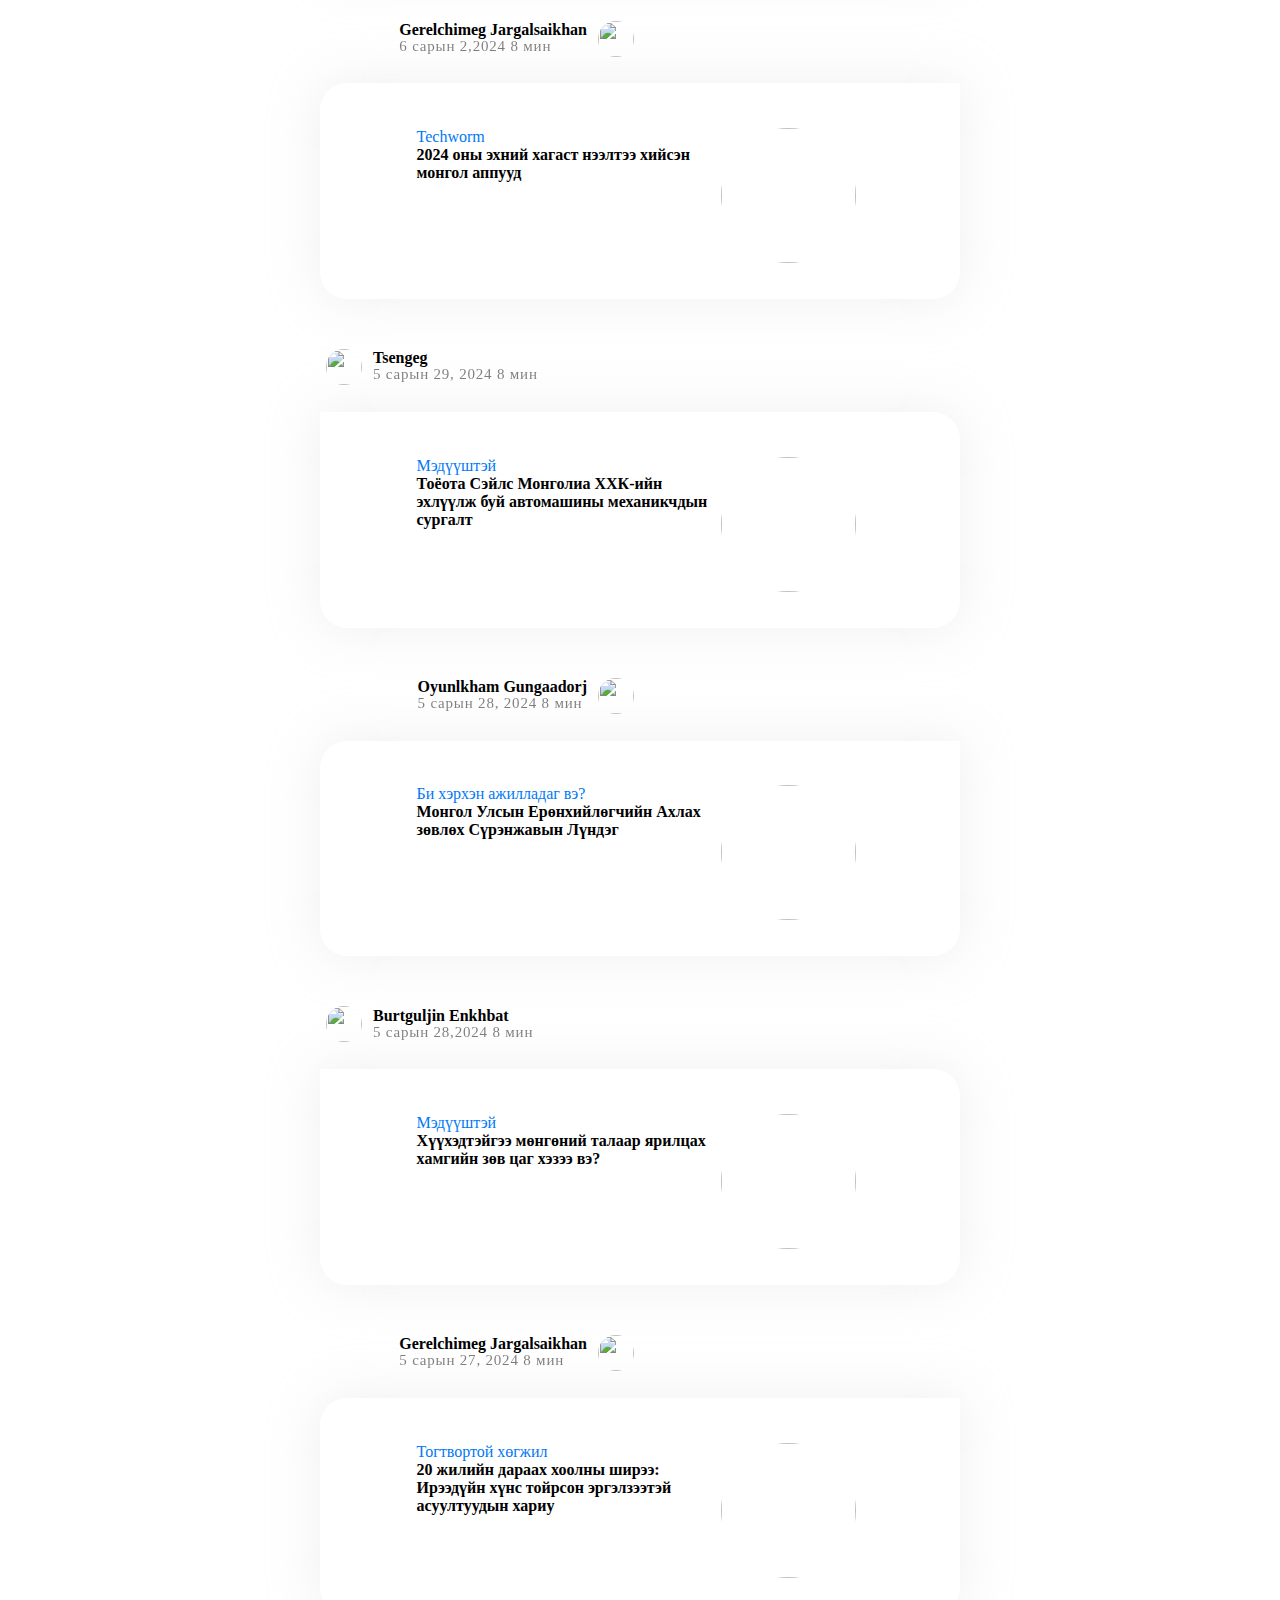
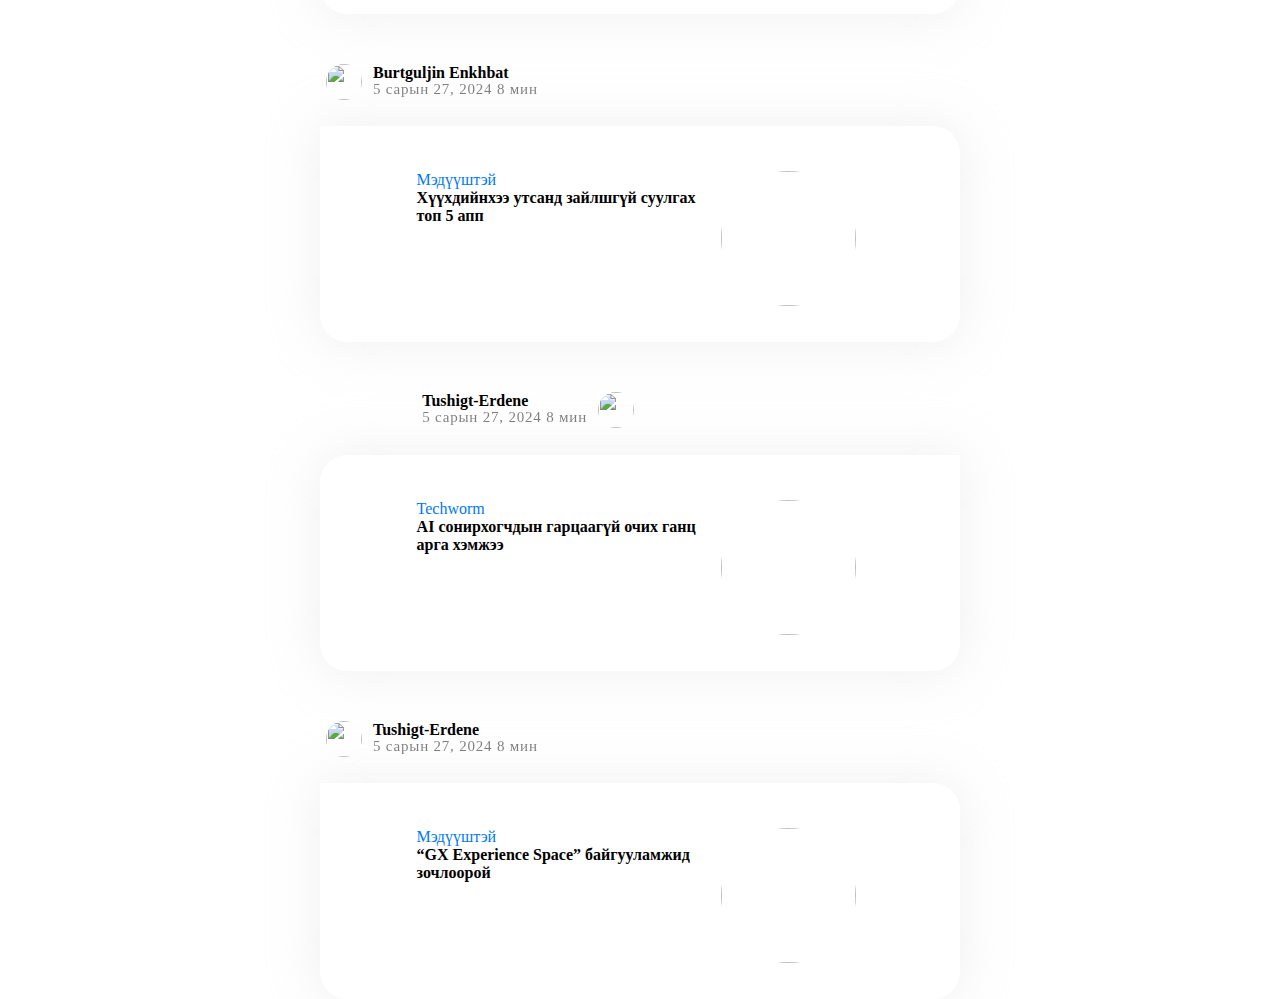
==== commit e2f5fd69: "asdf" ====
--- a/index.html
+++ b/index.html
@@ -4,6 +4,9 @@
     <meta charset="UTF-8" />
     <meta name="viewport" content="width=device-width, initial-scale=1.0" />
     <link rel="stylesheet" href="./second.css" />
+    <link rel="preconnect" href="https://fonts.googleapis.com">
+<link rel="preconnect" href="https://fonts.gstatic.com" crossorigin>
+<link href="https://fonts.googleapis.com/css2?family=Montserrat:ital,wght@0,100..900;1,100..900&display=swap" rel="stylesheet">
     <script
       src="https://kit.fontawesome.com/2658705dde.js"
       crossorigin="anonymous"
@@ -213,7 +216,8 @@
         </div>
       </section>
     </div>
-<div class="book1">
+
+ <div class="book1">
     <div class="book">
       <div class="item">
         <div class="author1 ">
@@ -227,8 +231,8 @@
           <div class="author2">
             <h4>Gerelchimeg Jargalsaikhan</h4>
             <h6>
-              6 сарын 2,2024 <i class="fa-solid fa-circle"></i>
-              8 мин
+              6 сарын 2,2024 <i class="fa-solid fa-circle "></i>
+              <span>8 min</span>
             </h6>
           </div>
         </div>
@@ -879,16 +883,18 @@
       </div>
     </div>
   </div>
-    <footer>
+
+
+  <!--  <footer>
 
         <div class="footer-top">
 
        
           <div class="footer-navbar">
             <a href="" class="lasts">Өнгөрсөн 7 хоног</a>
-            <a href="" class="lasts">05/13-05/19</a>
-            <a ref="" class="lasts">05/06-05/12</a>
-            <a href="" class="lasts">04/29-05/05</a>
+            <a href="" class="lasts items">05/13-05/19</a>
+            <a href="" class="lasts items">05/06-05/12</a>
+            <a href="" class="lasts items">04/29-05/05</a>
           </div>
           <div>
             <div class="grid-container">
@@ -897,7 +903,7 @@
                   src="https://unread.today/files/44/fb22ab394a1b1ed66b2cf9839bdf4f2a.jpg"
                   alt=""
                 />
-                <div class="title">11min</div>
+                <div class="title">11 min</div>
                 <div class="blur">
                   <p> Чөлөөт</p>
                   <h4>
@@ -911,7 +917,7 @@
                   src="https://unread.today/files/ab36d712-71ff-4ad9-896e-6ebb29ee892b/15b480dde130301ccfcb83cc83796577.png"
                   alt=""
                 />
-                <div class="title">7min</div>
+                <div class="title">7 min</div>
                 <div class="blur">
                   <p>7 ХОНОГИЙН ТОЙМ</p>
                   <h4>Гэм буруутан + Дээж цуглуулагч + Код бичигч</h4>
@@ -922,7 +928,7 @@
                   src="https://unread.today/files/007afc64-288a-4208-b9d7-3eda84011c1d/f214ecbbae9edfd49dbab990e70348c6.png"
                   alt=""
                 />
-                <div class="title">11min</div>
+                <div class="title">11 min</div>
                 <div class="blur">
                   <p>ӨРТӨӨЛӨГЧИД</p>
                   <h4>
@@ -936,7 +942,7 @@
                   src="https://unread.today/files/2f1c26d7-6f24-46c8-9307-bbfecc8b41b1/78832a07283174d05b2b836379c87c1f.png"
                   alt=""
                 />
-                <div class="title">6min</div>
+                <div class="title">6 min</div>
                 <div class="blur">
                   <p>БИ ХЭРХЭН АЖИЛЛАДАГ ВЭ?</p>
                   <h4>М Банкны Гүйцэтгэх захирал Л.Соронзонболд</h4>
@@ -947,7 +953,7 @@
                   src="https://unread.today/files/ab36d712-71ff-4ad9-896e-6ebb29ee892b/ce50547f57ca26f5e8bacba081e90f69.jpg"
                   alt=""
                 />
-                <div class="title">11min</div>
+                <div class="title">11 min</div>
                 <div class="blur">
                   <p>НОМЫН ТУХАЙ</p>
                   <h4>
@@ -960,7 +966,7 @@
                   src="https://unread.today/files/2f1c26d7-6f24-46c8-9307-bbfecc8b41b1/06c81a70abc3c6e36ebe81f34829ed10.jpg"
                   alt=""
                 />
-                <div class="title">2min</div>
+                <div class="title">2 min</div>
                 <div class="blur">
                   <p> Чөлөөт</p>
                   <h4>
@@ -974,7 +980,7 @@
                   src="https://unread.today/files/e8e08e0b-2c4f-4f62-83e2-43a512c166d6/c29553e2c13aca48bfdb0698ddf6dba8.jpg"
                   alt=""
                 />
-                <div class="title">4min</div>
+                <div class="title">4 min</div>
                 <div class="blur">
                   <p> Чөлөөт</p>
                   <h4>
@@ -990,7 +996,7 @@
                   src="https://unread.today/files/007afc64-288a-4208-b9d7-3eda84011c1d/b18ed96a70e674679fe66b153eea1c20.jpg"
                   alt=""
                 />
-                <div class="title">1min</div>
+                <div class="title">1 min</div>
                 <div class="blur">
                   <p> Чөлөөт</p>
                   <h4>
@@ -1004,7 +1010,7 @@
                   src="https://unread.today/files/ab36d712-71ff-4ad9-896e-6ebb29ee892b/6c7379f6a279651cc886c07f98086bbc.jpg"
                   alt=""
                 />
-                <div class="title">1min</div>
+                <div class="title">1 min</div>
                 <div class="blur">
                   <p>TECHWORM</p>
                   <h4>
@@ -1017,7 +1023,7 @@
                   src="https://unread.today/files/e8e08e0b-2c4f-4f62-83e2-43a512c166d6/9a316b70d85cf3d44242613d6a15c809.jpg"
                   alt=""
                 />
-                <div class="title">2min</div>
+                <div class="title">2 min</div>
                 <div class="blur">
                   <p>МЭДҮҮШТЭЙ</p>
                   <h4>
@@ -1030,7 +1036,7 @@
                   src="https://unread.today/files/ab36d712-71ff-4ad9-896e-6ebb29ee892b/ff5edb50fcafbe86e1c946d1e571146f.jpg"
                   alt=""
                 />
-                <div class="title">4min</div>
+                <div class="title">4 min</div>
                 <div class="blur">
                   <p>МЭДҮҮШТЭЙ</p>
                   <h4>
@@ -1044,7 +1050,7 @@
                   src="https://unread.today/files/e8e08e0b-2c4f-4f62-83e2-43a512c166d6/03967d2f0f1b319e42ac4c8c2de6b0b3.png"
                   alt=""
                 />
-                <div class="title">1min</div>
+                <div class="title">1 min</div>
                 <div class="blur">
                   <p>МЭДҮҮШТЭЙ</p>
                   <h4>
@@ -1058,7 +1064,7 @@
                   src="https://unread.today/files/2f1c26d7-6f24-46c8-9307-bbfecc8b41b1/6dc13475528502b25e38397feb99c727.png"
                   alt=""
                 />
-                <div class="title">4min</div>
+                <div class="title">4 min</div>
                 <div class="blur">
                   <p>TECHWORM</p>
                   <h4>2024 оны эхний хагаст нээлтээ хийсэн монгол аппууд</h4>
@@ -1069,7 +1075,7 @@
                   src="https://unread.today/files/2f1c26d7-6f24-46c8-9307-bbfecc8b41b1/1a0295d5774bb8639bad7c49f7be4818.png"
                   alt=""
                 />
-                <div class="title">3min</div>
+                <div class="title">3 min</div>
                 <div class="blur">
                   <p>МЭДҮҮШТЭЙ</p>
                   <h4>
@@ -1086,7 +1092,7 @@
                   src="https://unread.today/files/007afc64-288a-4208-b9d7-3eda84011c1d/454271730c76c2f173dbddc1d427921c.jpg"
                   alt=""
                 />
-                <div class="title">2min</div>
+                <div class="title">2 min</div>
                 <div class="blur">
                   <p>TECHWORM</p>
                   <h4>AI сонирхогчдын гарцаагүй очих ганц арга хэмжээ</h4>
@@ -1097,7 +1103,7 @@
                   src="https://unread.today/files/007afc64-288a-4208-b9d7-3eda84011c1d/2f5bf8fb8f5afc9b5500ef1ce74722d5.jpg"
                   alt=""
                 />
-                <div class="title">2min</div>
+                <div class="title">2 min</div>
                 <div class="blur">
                   <p>МЭДҮҮШТЭЙ</p>
                   <h4>“GX Experience Space” байгууламжид зочлоорой</h4>
@@ -1106,7 +1112,7 @@
             </div>
           </div>
         </div>
-      </div>
+      
      
     </footer>
     <div class="footer-down1">
@@ -1212,6 +1218,7 @@
       </div>
 
     
-      </div>
+      </div>  -->
+      
   </body>
 </html>
--- a/second.css
+++ b/second.css
@@ -6,9 +6,103 @@
 body {
   font: "SF Display", Helvetica, Arial, sans-serif;
 }
+
+@media only screen and (min-width:300px) and (max-width: 650px) {
+
+
+  .header-container{
+    display: grid;
+    flex-direction: column;
+    justify-content: center;
+    align-items: center;
+    padding-top: 15px;
+  }
+  .header-container .navbar-list{
+    display: none;
+  }
+  .container .navbar-content{
+    display: none;
+  }
+
+  .parents {
+    display: none;
+  }
+  .content {
+    color: #ffffff;
+  }
+ .uk-container .content h3 {
+    
+    font-size: 18px;
+    line-height: 2.3rem;
+    font-weight: 300;
+    letter-spacing: 0.02rem;
+    text-transform: uppercase;
+    
+  }
+  
+  section {
+    width: 90%;
+    margin: auto;
+  }
+  .section-title {
+ 
+    height: 85px;
+  }
+  .section-icon{
+    display: none;
+  }
+
+ 
+
+  .category p {
+   font-size: 10px;
+  }
+  .book1{
+    width: 100%;
+  }
+  .book{
+    display: flex;
+    flex-direction: column;
+    justify-content: center;
+    align-items: center;
+    width: 100vw;
+    margin: auto;
+  }
+
+.content1, .content2{
+   display: flex;
+   padding: 22px 33px;
+   width: 80%;
+}
+  .category h4{
+    font-size: 10px;
+  }
+}
+@media only screen and (min-width:650px) and (max-width: 1250px) {
+  .header-container {
+    height: 85px;
+    width: 90%;
+    margin: auto;
+   
+  }
+  
+
+}
+
+@media only screen and (min-width:1250px){
+   .book1{
+     width: 85%;
+     margin: auto;
+   }
+
+}
+
+
+
+
 header {
   position: relative;
-  width: 100%;
+  width: 100vw;
   height: 100vh;
   background: linear-gradient(
       to top,
@@ -21,7 +115,7 @@
 
 .header-container {
   height: 85px;
-  max-width: 1525px;
+  width: 80%;
   margin: auto;
   display: flex;
   align-items: center;
@@ -29,26 +123,24 @@
 }
 
 .header-container a {
-  width: 170px;
+ 
   font-size: 25px;
   color: #ffffff;
 }
 .container {
   display: flex;
   justify-content: space-between;
-  width: 1186px;
+
 }
 .header-img {
   display: flex;
   justify-content: center;
   align-items: center;
-  width: 312px;
-  height: 41px;
+
 }
 .header-img span {
   color: #ffffff;
   font-size: 24px;
-
   margin: 0 20px;
 }
 .header-img img {
@@ -57,7 +149,6 @@
 }
 .header-input {
   display: flex;
-  width: 120px;
   border: none;
 }
 
@@ -132,11 +223,11 @@
   color: rgb(0, 102, 255);
 }
 .parents {
-  height: 446.39px;
-  width: 446.39px;
+
   overflow: hidden;
   background-size: cover;
   border-radius: 18px;
+
 }
 .uk-container .img {
   width: 100%;
@@ -148,27 +239,24 @@
   transform: scale(1.1);
 }
 .uk-container {
-  top: 100px;
-
-  max-width: 1186px;
+  width: 80%;
   margin: auto;
   display: flex;
+  justify-content: space-between;
+
   padding-top: 40px;
 }
 .content {
   display: flex;
   flex-direction: column;
 
-  width: 669.59px;
-  height: 400px;
   gap: 25px;
   color: #ffffff;
-
   padding: 45px 0px 0px 61px;
 }
 
 .content p {
-  width: 608.59px;
+ 
   height: 39px;
   color: #0078f6;
   animation: animate 3.5s linear infinite;
@@ -189,11 +277,12 @@
 }
 .content h3 {
   height: 215px;
-  font-size: 36px;
+  font-size: 23px;
   line-height: 3.3rem;
   font-weight: 400;
-  letter-spacing: 0.03rem;
+  letter-spacing: 0.02rem;
   text-transform: uppercase;
+  
 }
 .content h3 span {
   height: 43px;
@@ -203,6 +292,7 @@
   -webkit-text-stroke-color: #fff;
 }
 .author {
+ 
   display: flex;
   align-items: center;
   height: 36px;
@@ -236,11 +326,19 @@
   font-size: 6.6px;
 }
 
+
+
+
+
+
+
+
+
 .section1 {
   display: flex;
   height: 300px;
   justify-content: center;
-  /* overflow: hidden; */
+  
 }
 section {
   top: 65%;
@@ -270,7 +368,7 @@
 }
 
 .section-icon {
-  color: #fff;
+  color: black;
   padding: 5px 15px 5px 15px;
   border-radius: 40px;
   filter: brightness(0.8);
@@ -340,61 +438,65 @@
   color: #fff;
 }
 .book1{
-  width: 100%;
- 
+  width: 100vw;
+
 }
 
 .book {
   width: 50%;
   margin: auto;
-  gap: 15px;
-  background-color: #878787;
+  display: flex;
+  flex-direction: column;
+  justify-content: space-between;
+  gap: 44px;
 }
 .content1 {
-  border-radius: 0 27px 27px 27px;
-  display: flex;
-  justify-content: start;
-  /* background-color: #0078f6;  */
-  align-items: start;
-  padding: 28px 65px 20px 51px;
-  margin-top: 13px;
-  margin-left: 10px;
-  width: 70%;
-  height: 183px;
-  box-shadow: 0px 0px 50px 4px rgba(209, 209, 209, 0.3);
+   border-radius: 0 27px 27px 27px; 
+  padding: 22px 33px;
+
+  display: flex;
+  justify-content: space-between;
+  background-color: #fff;
+  box-shadow: 0px 0px 50px 4px rgba(209, 209, 209, 0.3);  
+  margin-top: 1.3em;
+  padding: 2.8em 6.5em 2em 5.1em;
+  transition: all 1s ease-in-out;
+  transition-duration: 0.5s;
 }
 .content2 {
-  border-radius: 27px 0px 27px 27px;
-  display: flex;
-  justify-content: end;
-  /* background-color: #0078f6; */
-  align-items: start;
-  padding: 28px 65px 20px 51px;
-  margin-top: 13px;
-  width: 70%;
-  height: 183px;
-  box-shadow: 0px 0px 50px 4px rgba(209, 209, 209, 0.3);
+  border-radius: 27px 0 27px 27px;
+  padding: 22px 33px;
+  display: flex;
+
+  justify-content: space-between;
+  background-color: #fff;
+  box-shadow: 0px 0px 50px 4px rgba(209, 209, 209, 0.3);  
+  margin-top: 1.3em;
+  padding: 2.8em 6.5em 2em 5.1em;
+  transition: all 1s ease-in-out;
+  transition-duration: 0.5s;
+
 }
 .content1:hover,
 .content2:hover {
   box-shadow: 0px 0px 50px 4px rgba(209, 209, 209, 0.349);
 }
 .item {
-  
+  max-width: 739px;
   transition: all 0.2s;
 }
 
 .book .item1 {
+  max-width: 739px;
   display: flex;
   flex-direction: column;
-  align-items: end;
-
+  align-self:flex-end ;
   transition: all 0.5s;
 }
 .item1 .author1 {
   display: flex;
   flex-direction: row-reverse;
-  background-color: #0078f6;
+
 }
 
 .item:hover,
@@ -410,7 +512,8 @@
 .author1 {
   display: flex;
   align-items: center;
-  height: 36px;
+  gap: 5px;
+ width: 50%;
 }
 .author1 img {
   border-radius: 50%;
@@ -423,6 +526,9 @@
   border-radius: 50px;
 }
 .author2 {
+  display: flex;
+  flex-direction: column;
+  
   /* background-color: red; */
 }
 .author1 .author2 h4 {
@@ -430,19 +536,24 @@
 }
 .author2 h6 {
   opacity: 0.5;
-  letter-spacing: 0.05rem;
+  letter-spacing: 0.05rem; 
   font-size: 15px;
-  line-height: 1.1rem;
+  line-height: 0.9rem;
   font-weight: 400;
 }
-.author2 h6 i {
-  font-size: 6.6px;
-  margin-bottom: -20px;
-}
+  .author2 h6 i {
+    font-size: 6.6px;
+    margin-bottom: 0px;
+  
+     /* background-color: red  */
+  } 
+
 .weeks {
   display: flex;
   align-items: start;
   justify-content: center;
+  width: 72%;
+  background-color: #fff;
   gap: 15px;
 }
 .weeks i {
@@ -479,19 +590,32 @@
 
 
 
-
+footer{
+  width: 100vw;
+  
+}
 
 
 .footer-top {
   width: 50%;
   margin: 90px auto;
 }
-
+.items{
+  text-align: end;
+}
 .footer-navbar {
   display: flex;
-  justify-content: space-between;
-  border-bottom: 1px solid black;
-  padding-bottom: 30px;
+  justify-content:space-between;
+  border-bottom: 1px solid rgba(24, 23, 23, 0.3);
+}
+.footer-navbar a{
+  color: #000;
+  opacity: 0.7;
+  width: 20%;
+  padding: 13px;
+}
+.footer-navbar a:hover{
+  border-bottom: 2px solid blue;
 }
 .lasts {
   text-decoration: none;
@@ -586,7 +710,7 @@
   position: absolute;
   border-radius: 7px;
   padding: 4px 11px;
-  background-color:rgba(0, 0, 0, 0.4);
+  background-color:rgba(0, 0, 0, 0.2);
 
   right: 17px;
   bottom: 77px;
@@ -595,6 +719,8 @@
   font-weight: 500;
   font-size: 1.26rem;
 }
+
+
 .footer-down1 {
   background-color: black;
 }
@@ -734,6 +860,10 @@
   margin-left: 8px;
   margin-right: 10px;
   font-size: 1.2rem;
+  
+}
+.main-nav a:hover{
+  color: #bcb7b7;
 }
 
 .copyright {
@@ -824,16 +954,6 @@
   color: red;
 }
 
-@media only screen and (min-width:350px) and (max-width: 650px) {
-  .footer-down {
-    width: 100%;
-  }
-  .uk-grid-large {
-    display: flex;
-    justify-content: center;
-    align-items: center;
-    flex-direction: column;
-  }
-
-
-}
+
+  
+
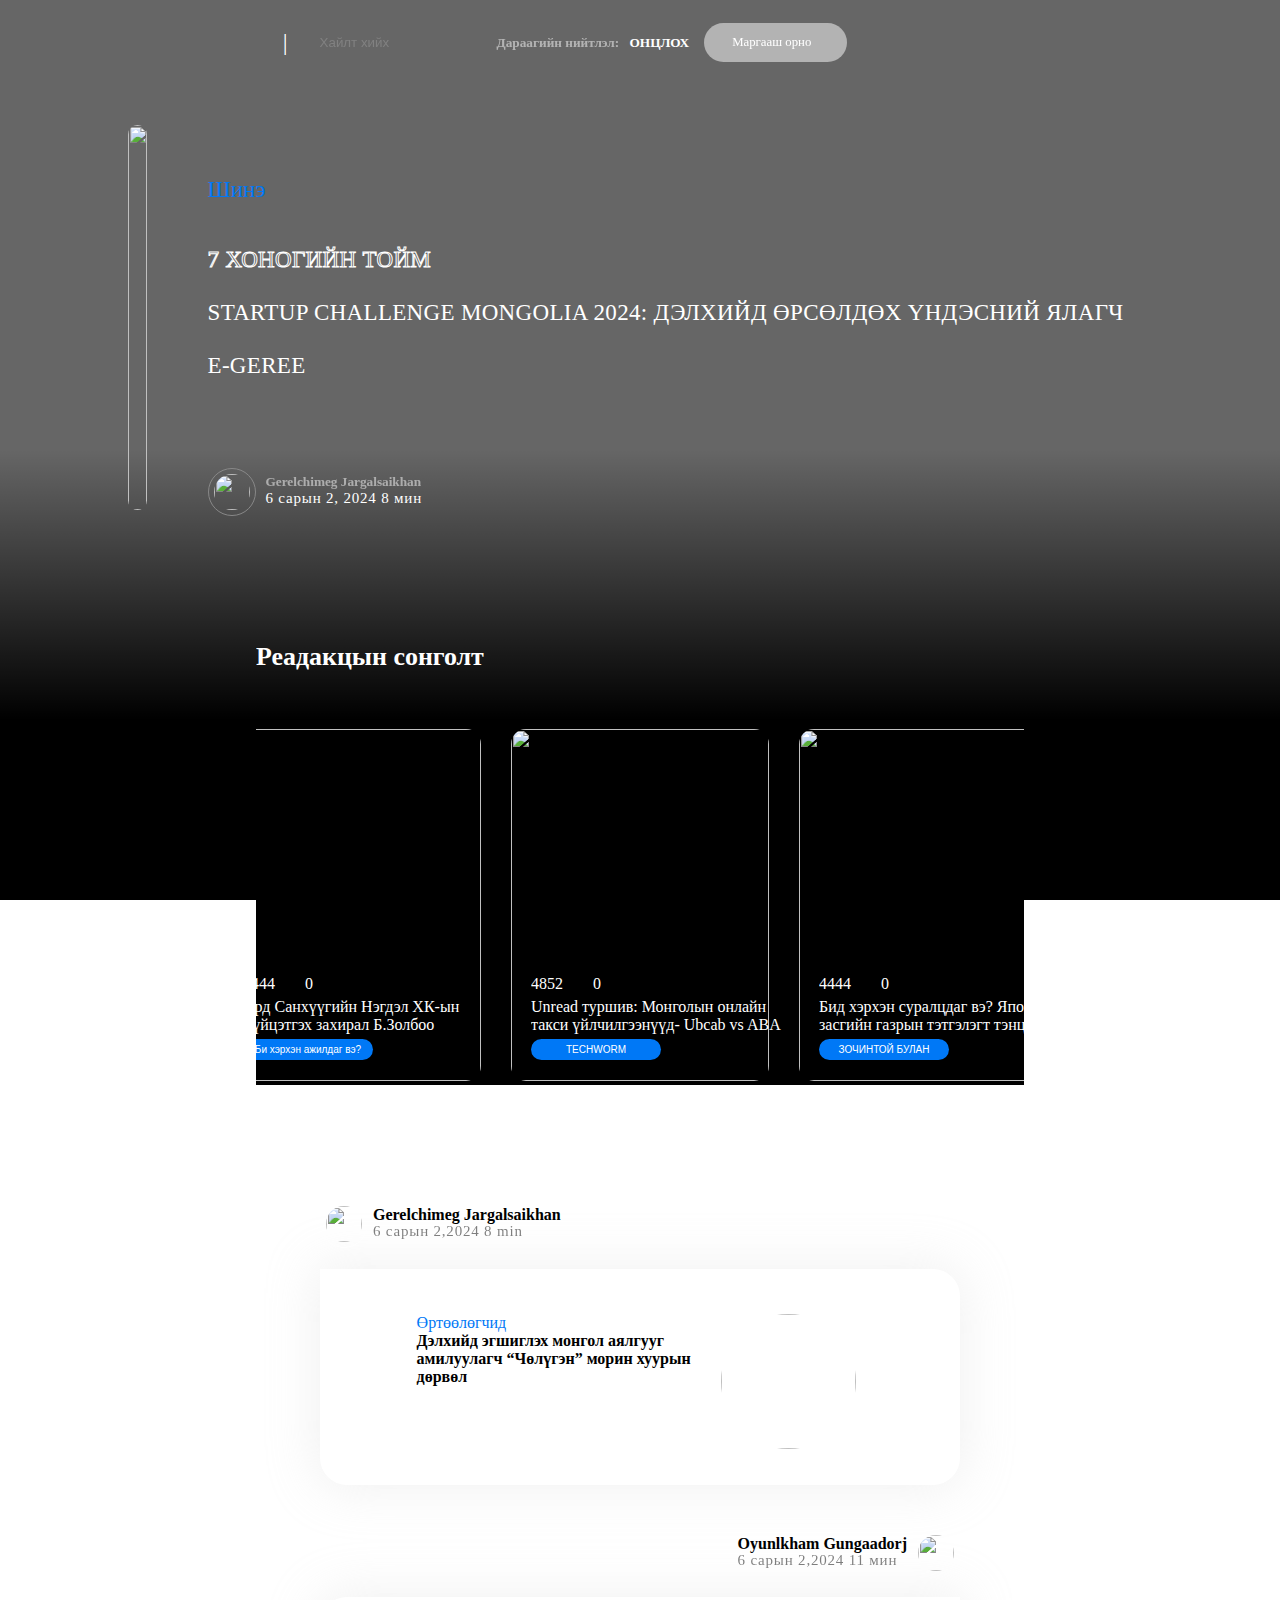
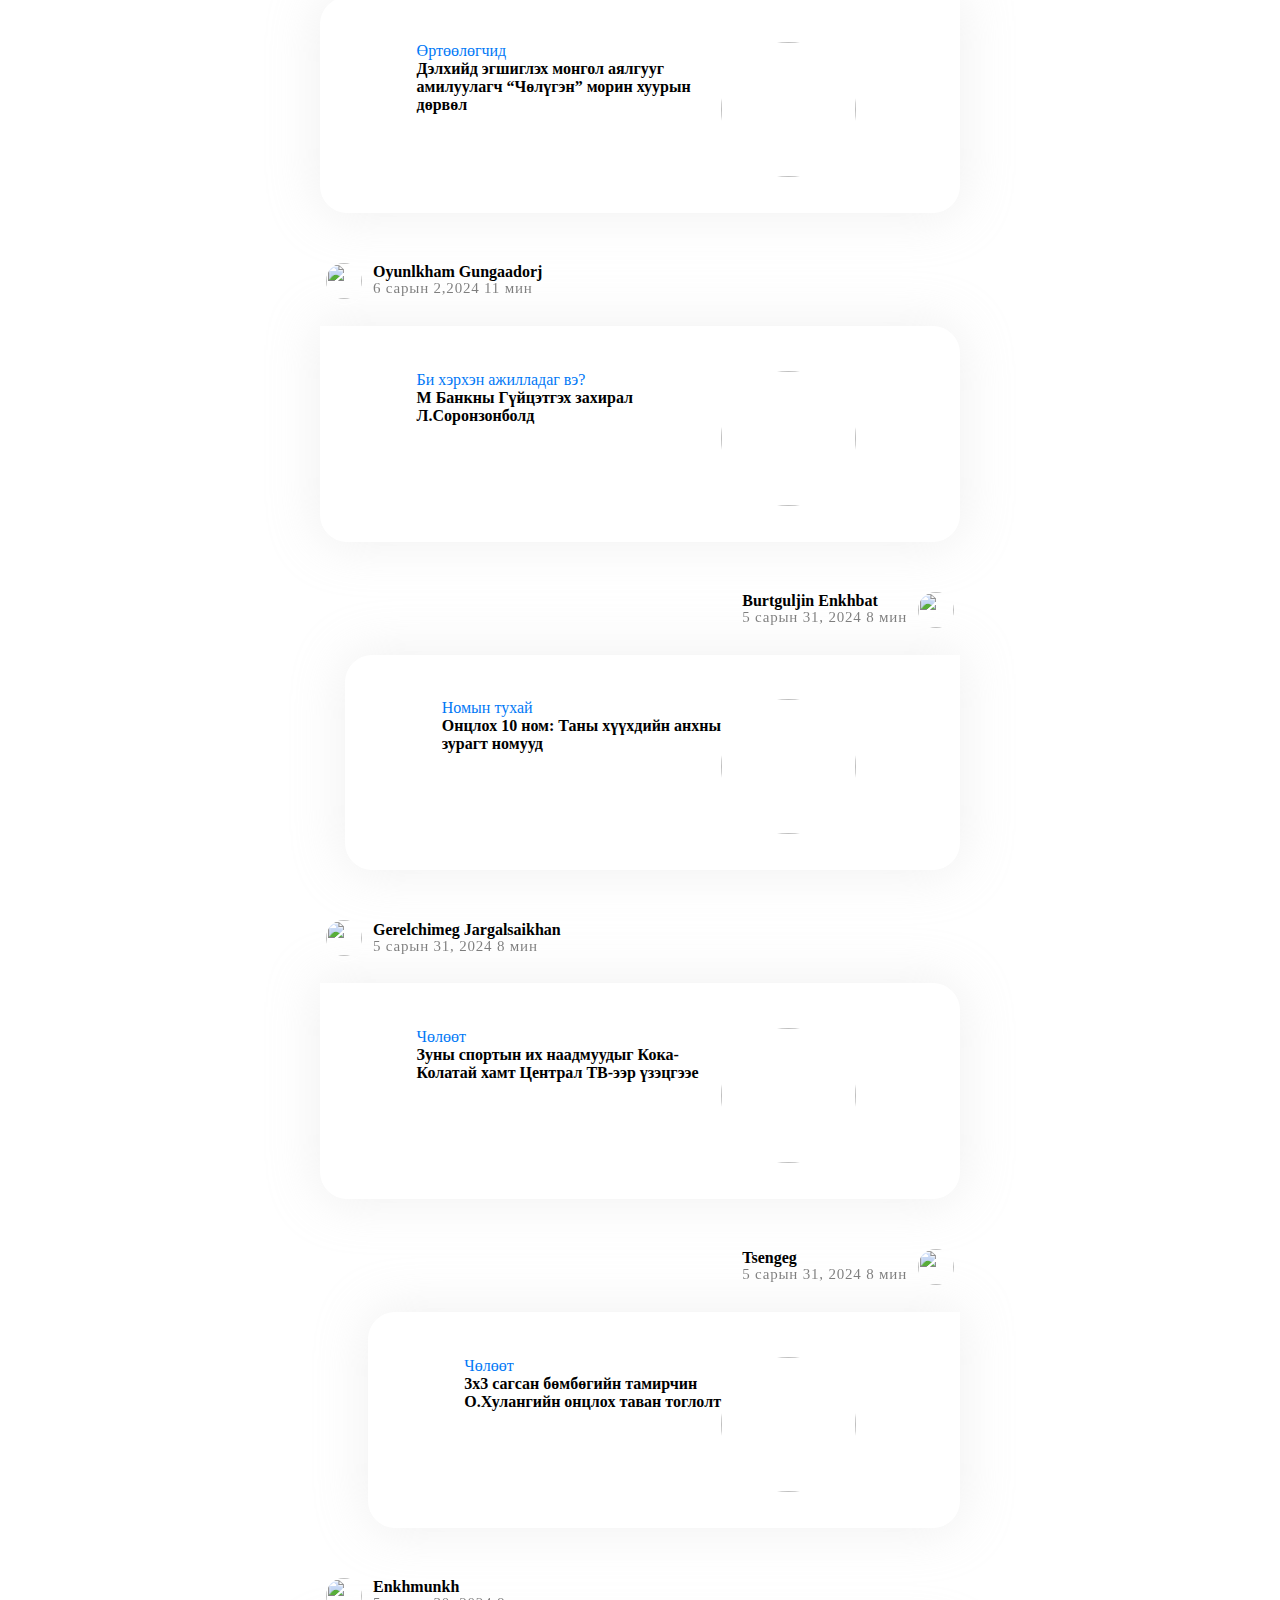
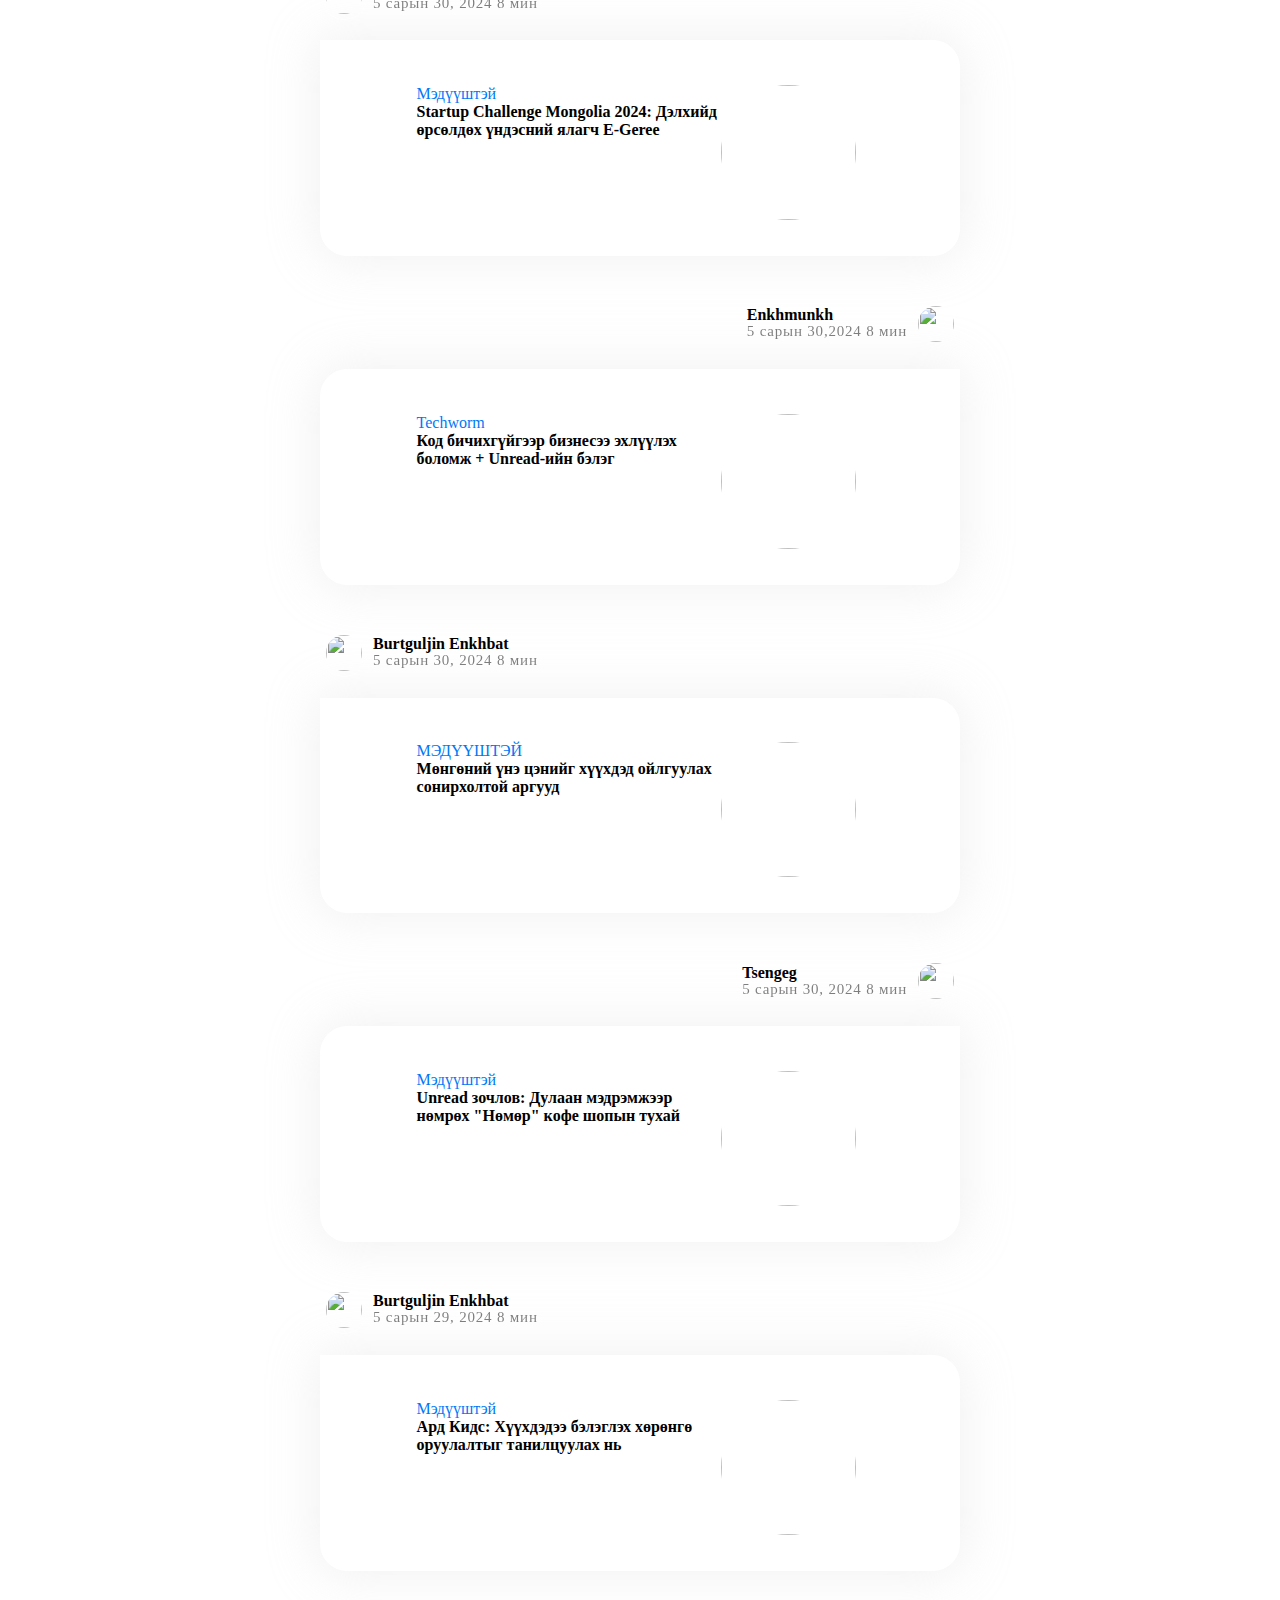
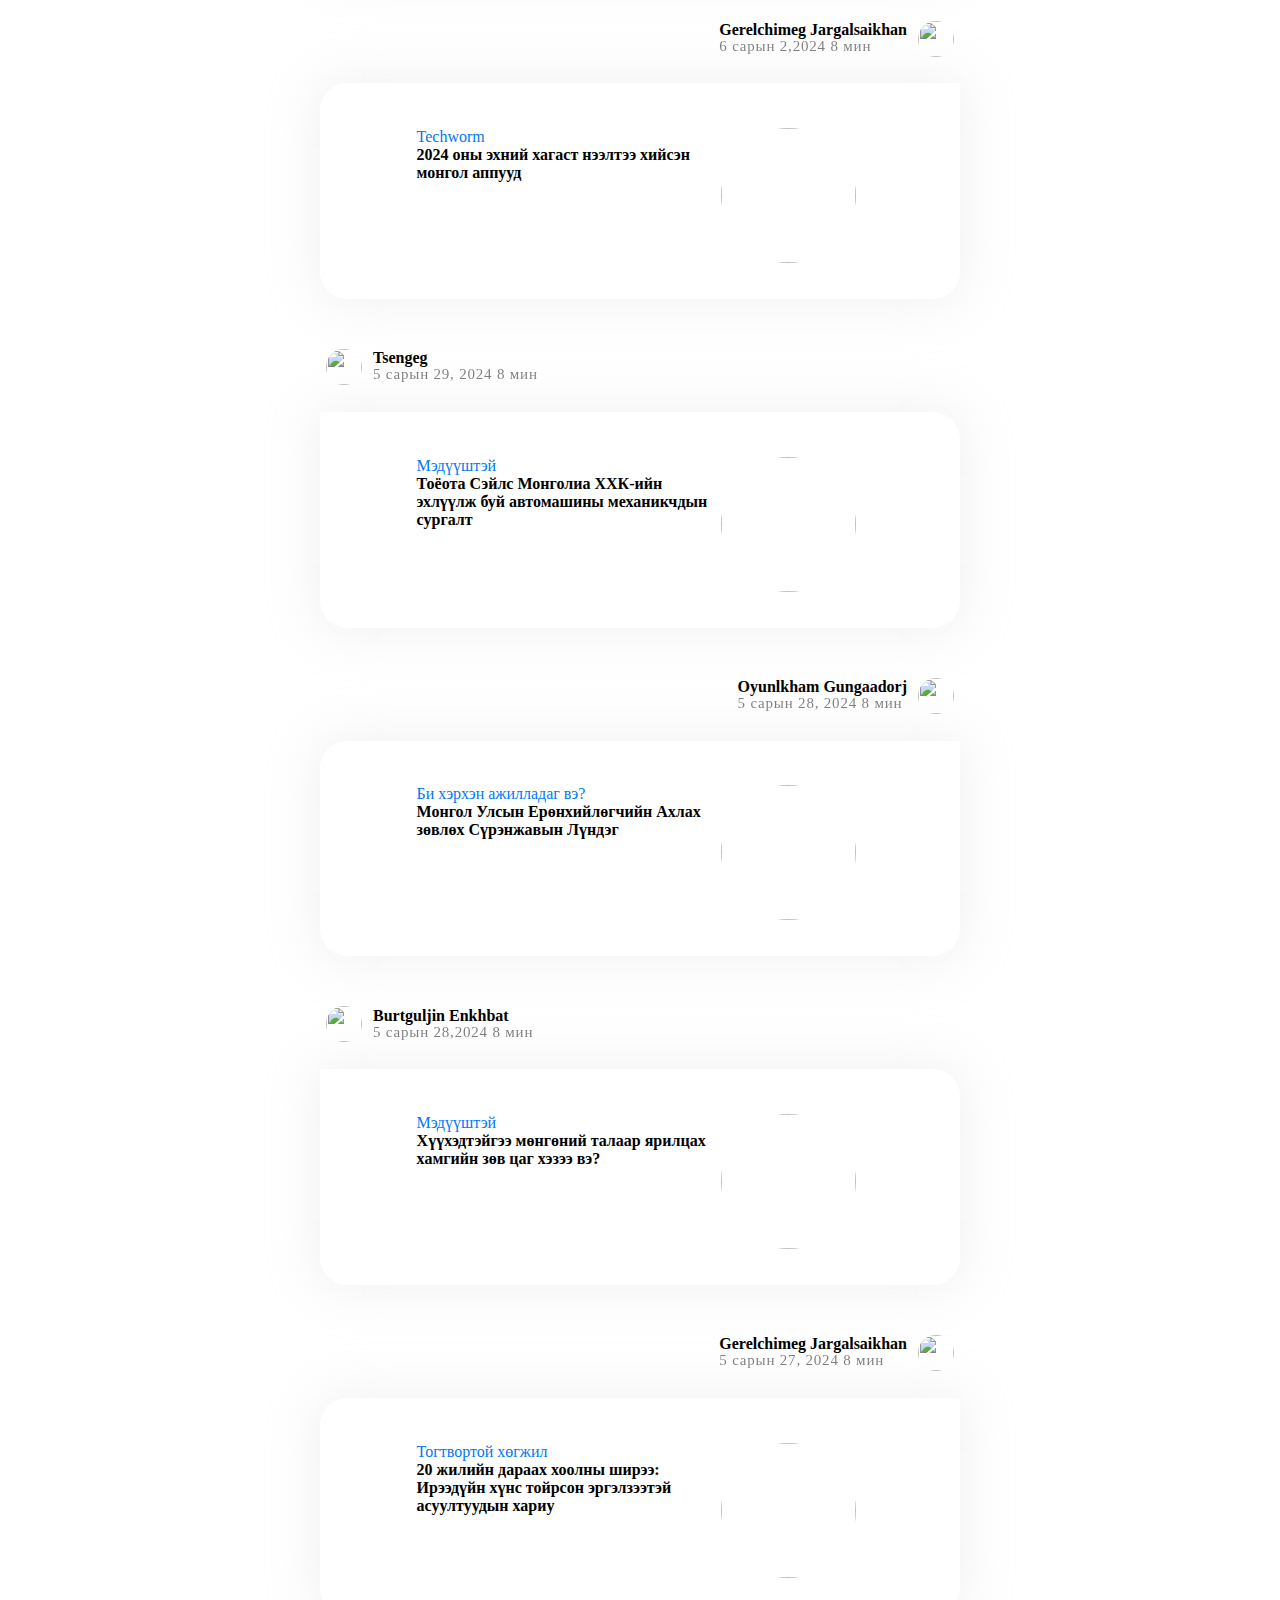
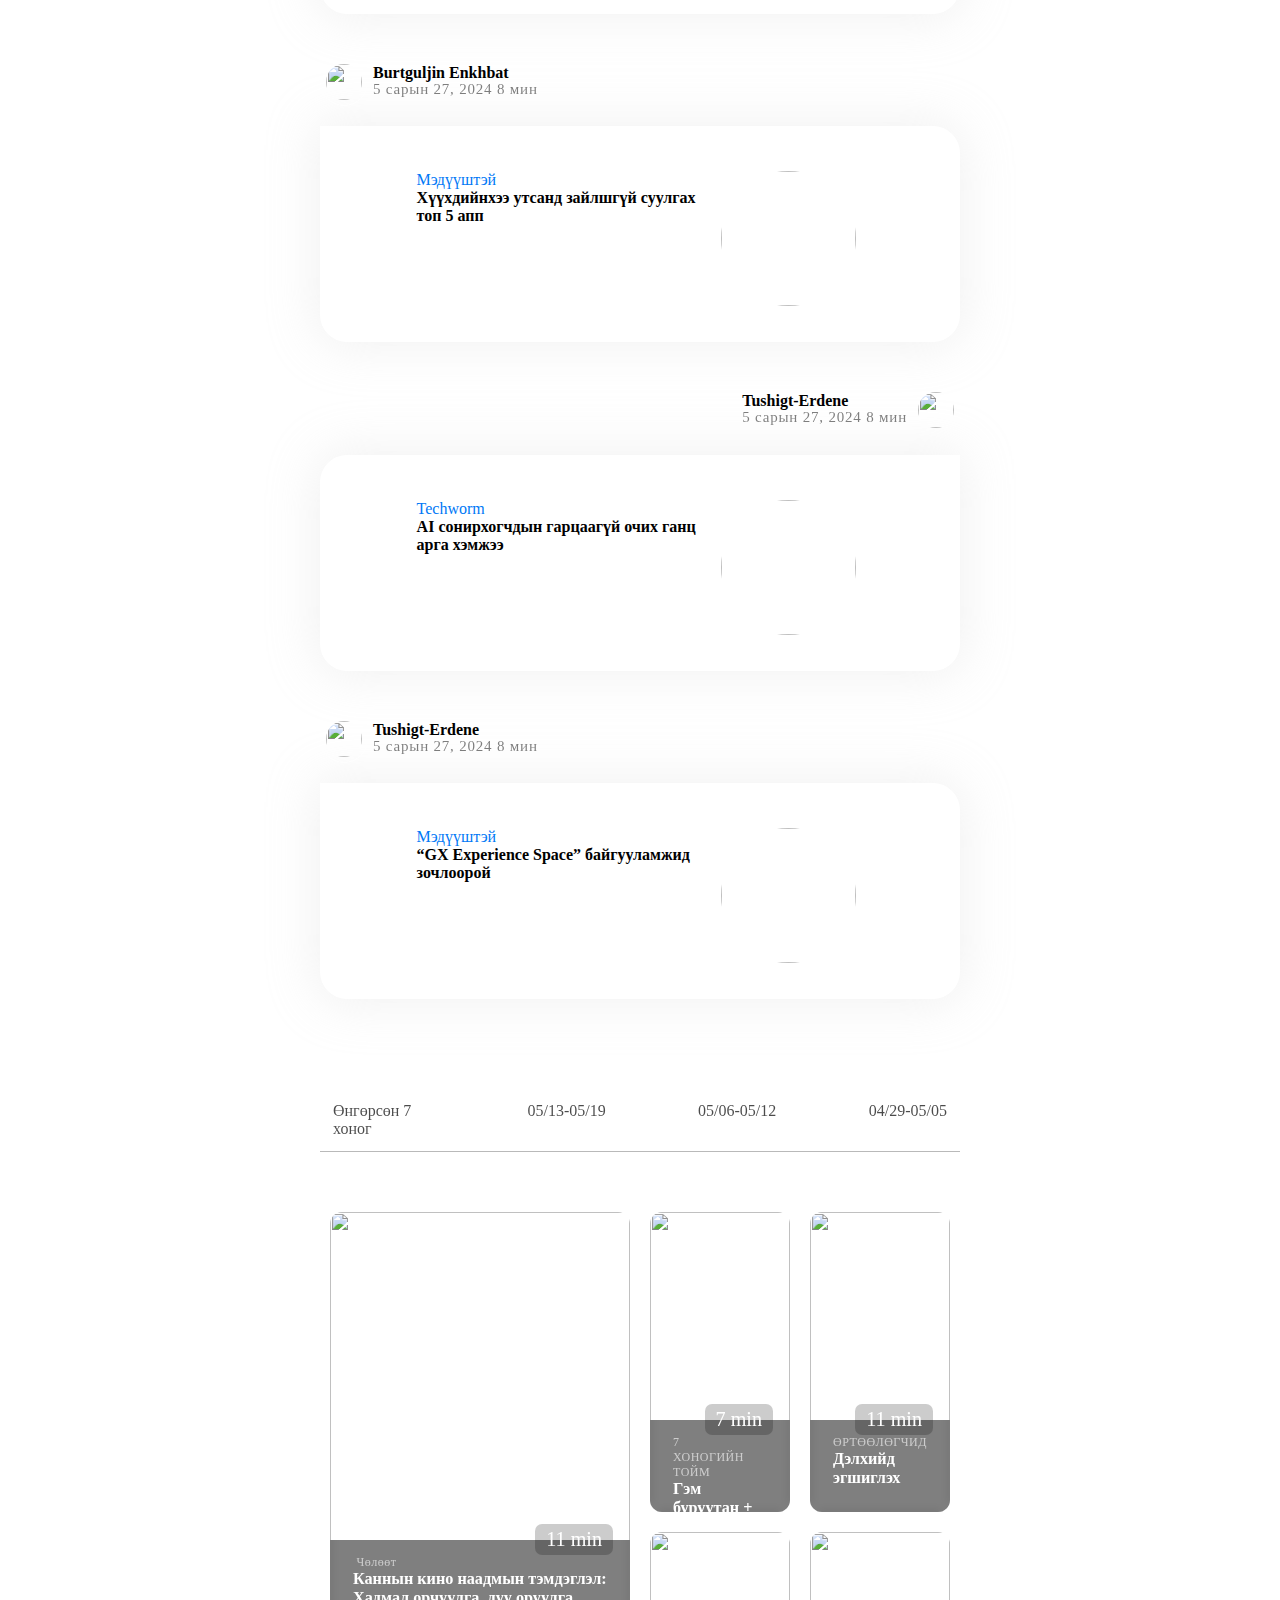
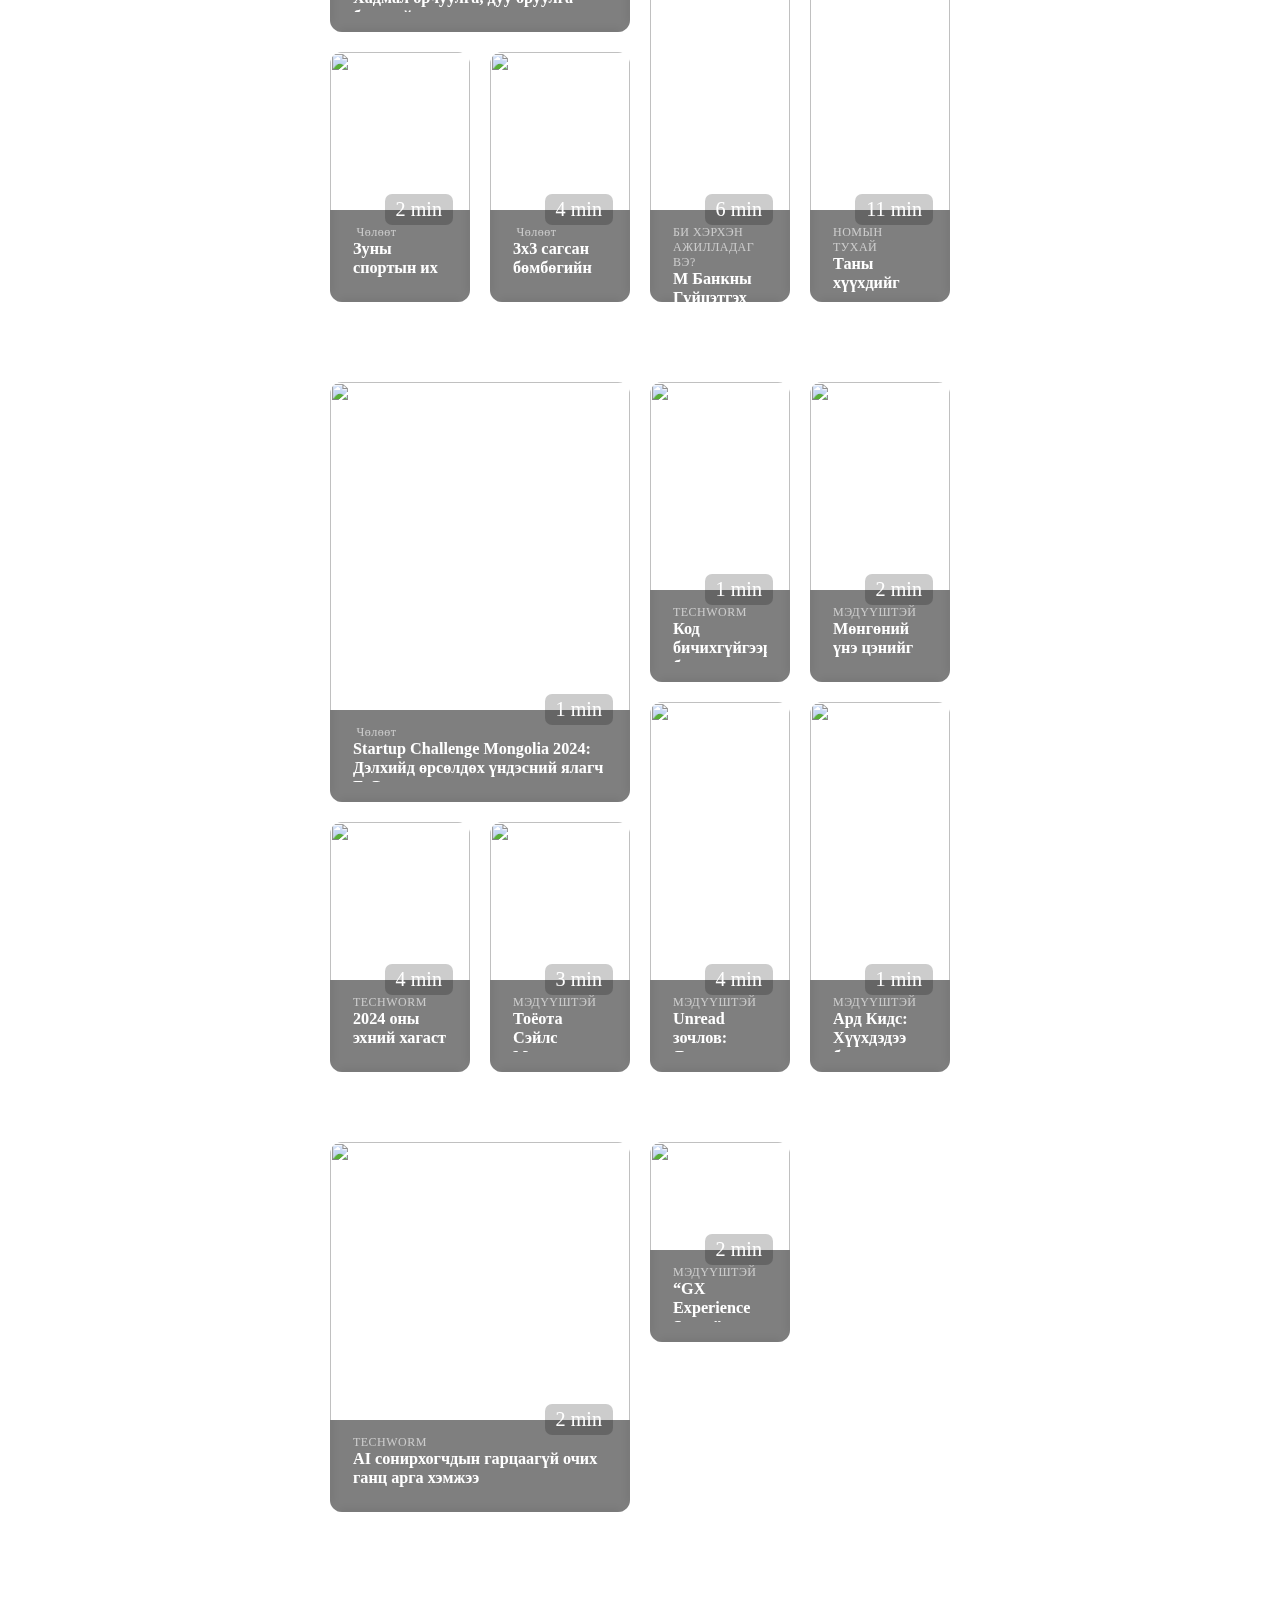
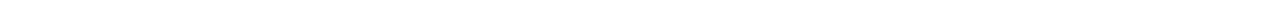
==== commit 49ce69ef: "asd" ====
--- a/index.html
+++ b/index.html
@@ -885,7 +885,7 @@
   </div>
 
 
-  <!--  <footer>
+  <footer>
 
         <div class="footer-top">
 
@@ -1115,7 +1115,9 @@
       
      
     </footer>
-    <div class="footer-down1">
+
+
+      <!--<div class="footer-down1">
       <div class="footer-down2"></div>
     </div>
 
--- a/second.css
+++ b/second.css
@@ -57,26 +57,36 @@
   .category p {
    font-size: 10px;
   }
-  .book1{
-    width: 100%;
-  }
+  
   .book{
     display: flex;
     flex-direction: column;
     justify-content: center;
     align-items: center;
-    width: 100vw;
-    margin: auto;
-  }
-
-.content1, .content2{
-   display: flex;
-   padding: 22px 33px;
-   width: 80%;
-}
+    margin-left: 100px;
+    margin-right: 100px;
+  }
+  .book .item {
+    max-width: 330px;
+    transition: all 0.2s;
+  }
+  .book1 .book .item1{
+    max-width: 330px;
+    transition: all 0.2s;
+  }
+  .item .conten1{
+    padding: 10px;
+  }
   .category h4{
     font-size: 10px;
   }
+ 
+   .footer-top .grid-container {
+      display: grid;
+      grid-template-columns:auto;
+    
+    }
+  
 }
 @media only screen and (min-width:650px) and (max-width: 1250px) {
   .header-container {
@@ -448,12 +458,13 @@
   display: flex;
   flex-direction: column;
   justify-content: space-between;
+ 
   gap: 44px;
 }
 .content1 {
    border-radius: 0 27px 27px 27px; 
   padding: 22px 33px;
-
+  /* width: 100%; */
   display: flex;
   justify-content: space-between;
   background-color: #fff;
@@ -467,7 +478,6 @@
   border-radius: 27px 0 27px 27px;
   padding: 22px 33px;
   display: flex;
-
   justify-content: space-between;
   background-color: #fff;
   box-shadow: 0px 0px 50px 4px rgba(209, 209, 209, 0.3);  
@@ -513,7 +523,7 @@
   display: flex;
   align-items: center;
   gap: 5px;
- width: 50%;
+
 }
 .author1 img {
   border-radius: 50%;
@@ -552,7 +562,7 @@
   display: flex;
   align-items: start;
   justify-content: center;
-  width: 72%;
+  /* width: 72%; */
   background-color: #fff;
   gap: 15px;
 }
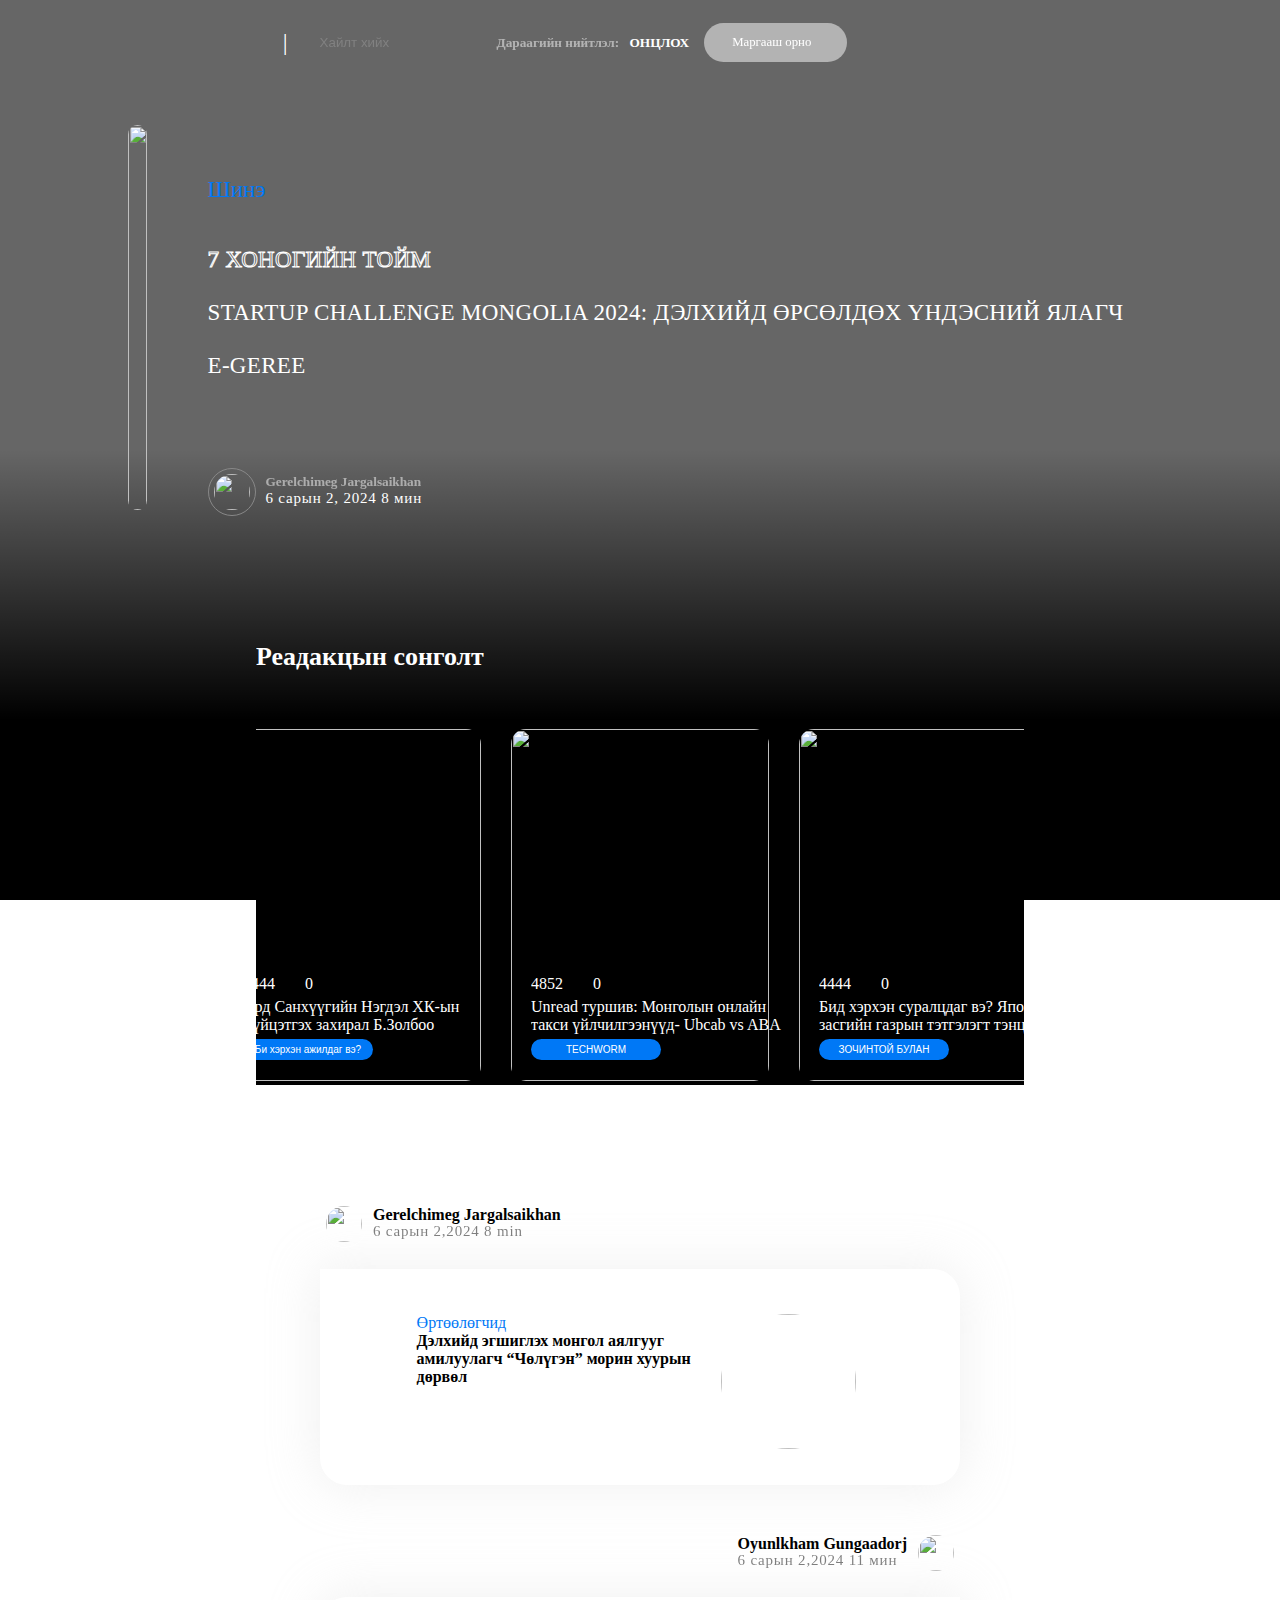
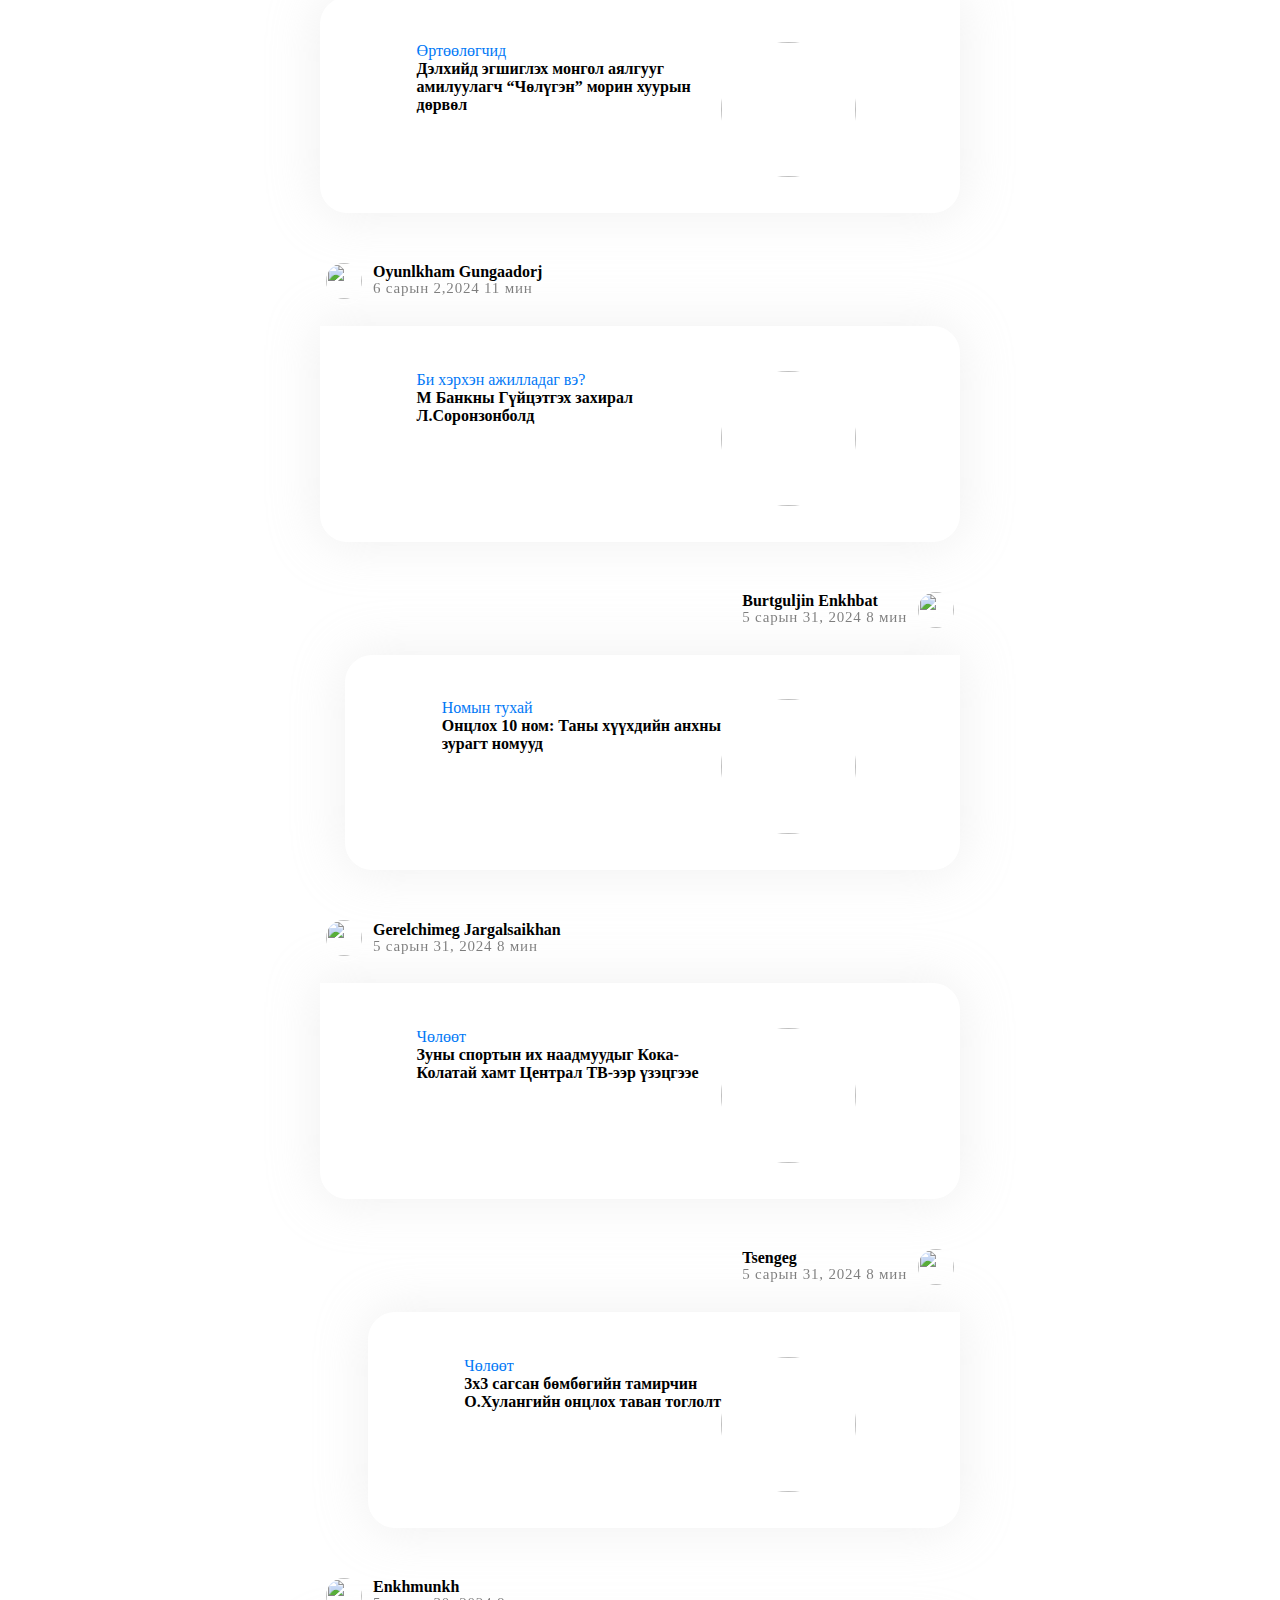
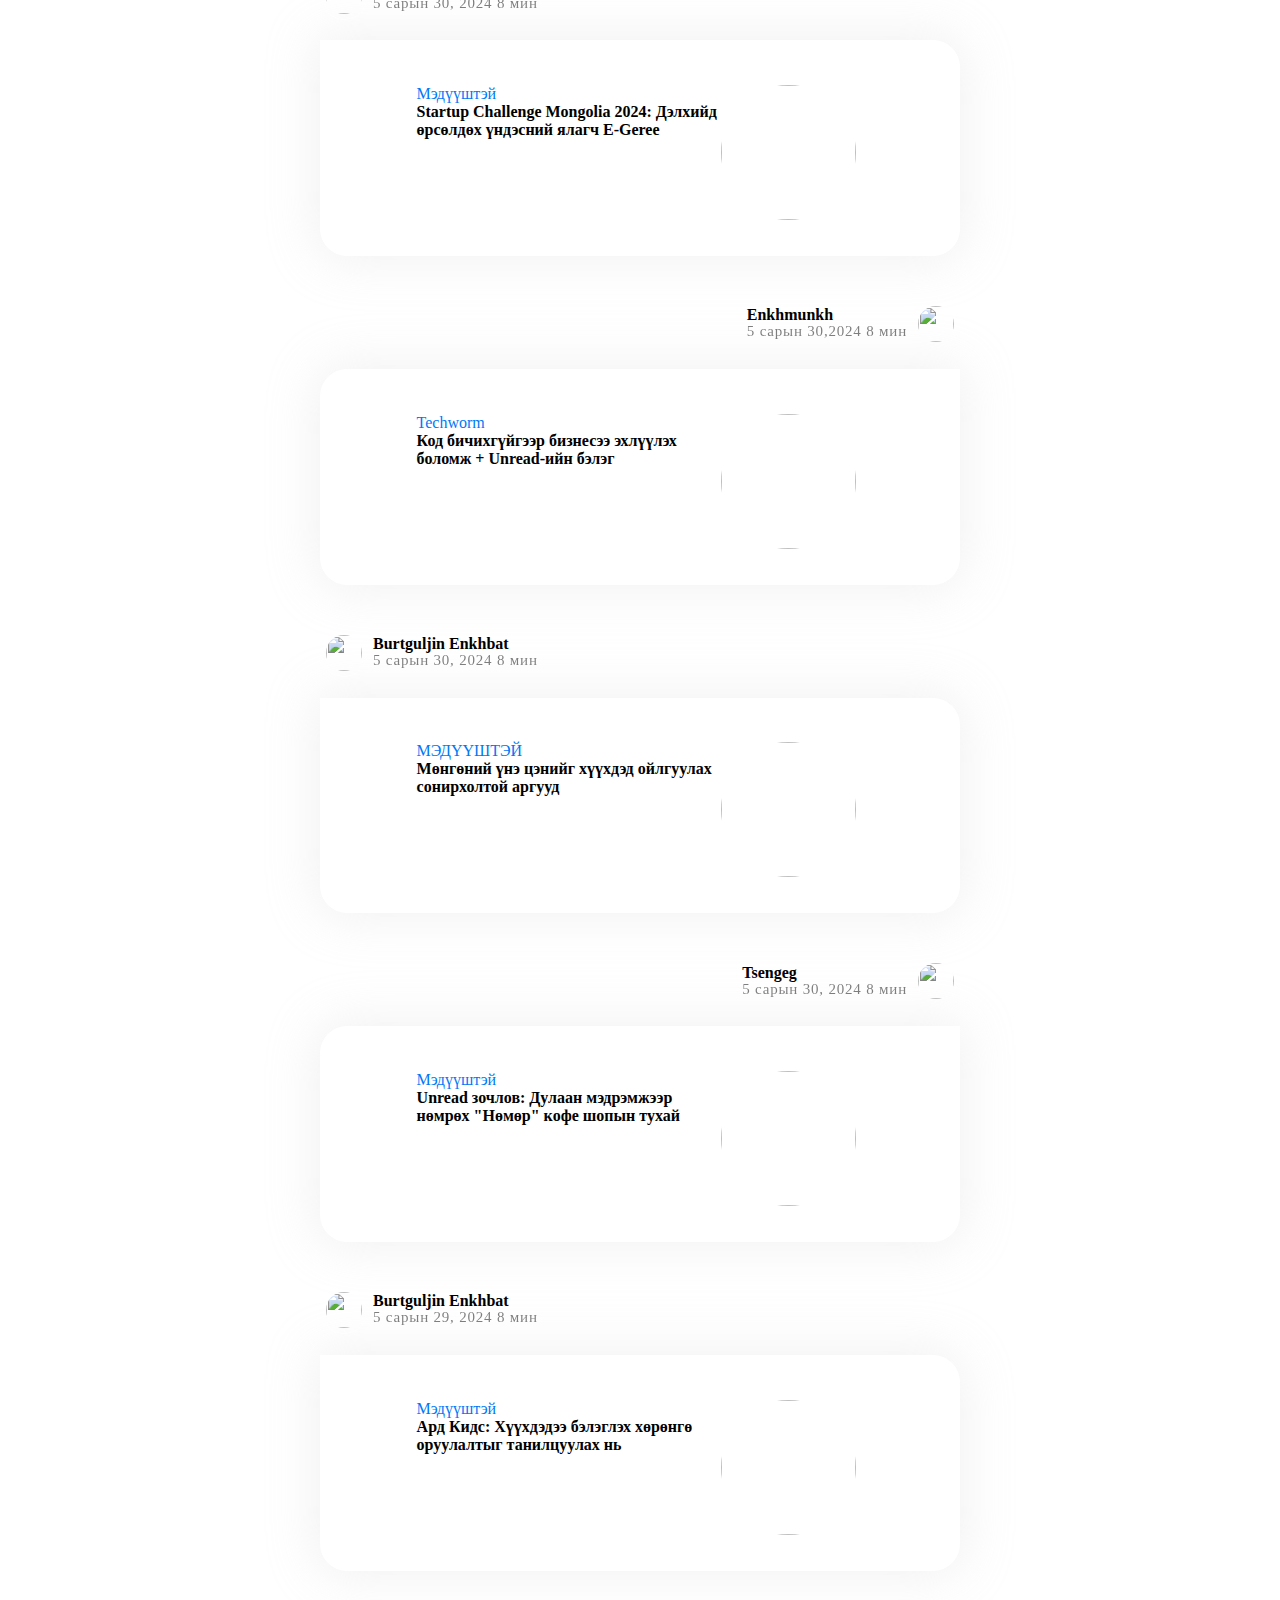
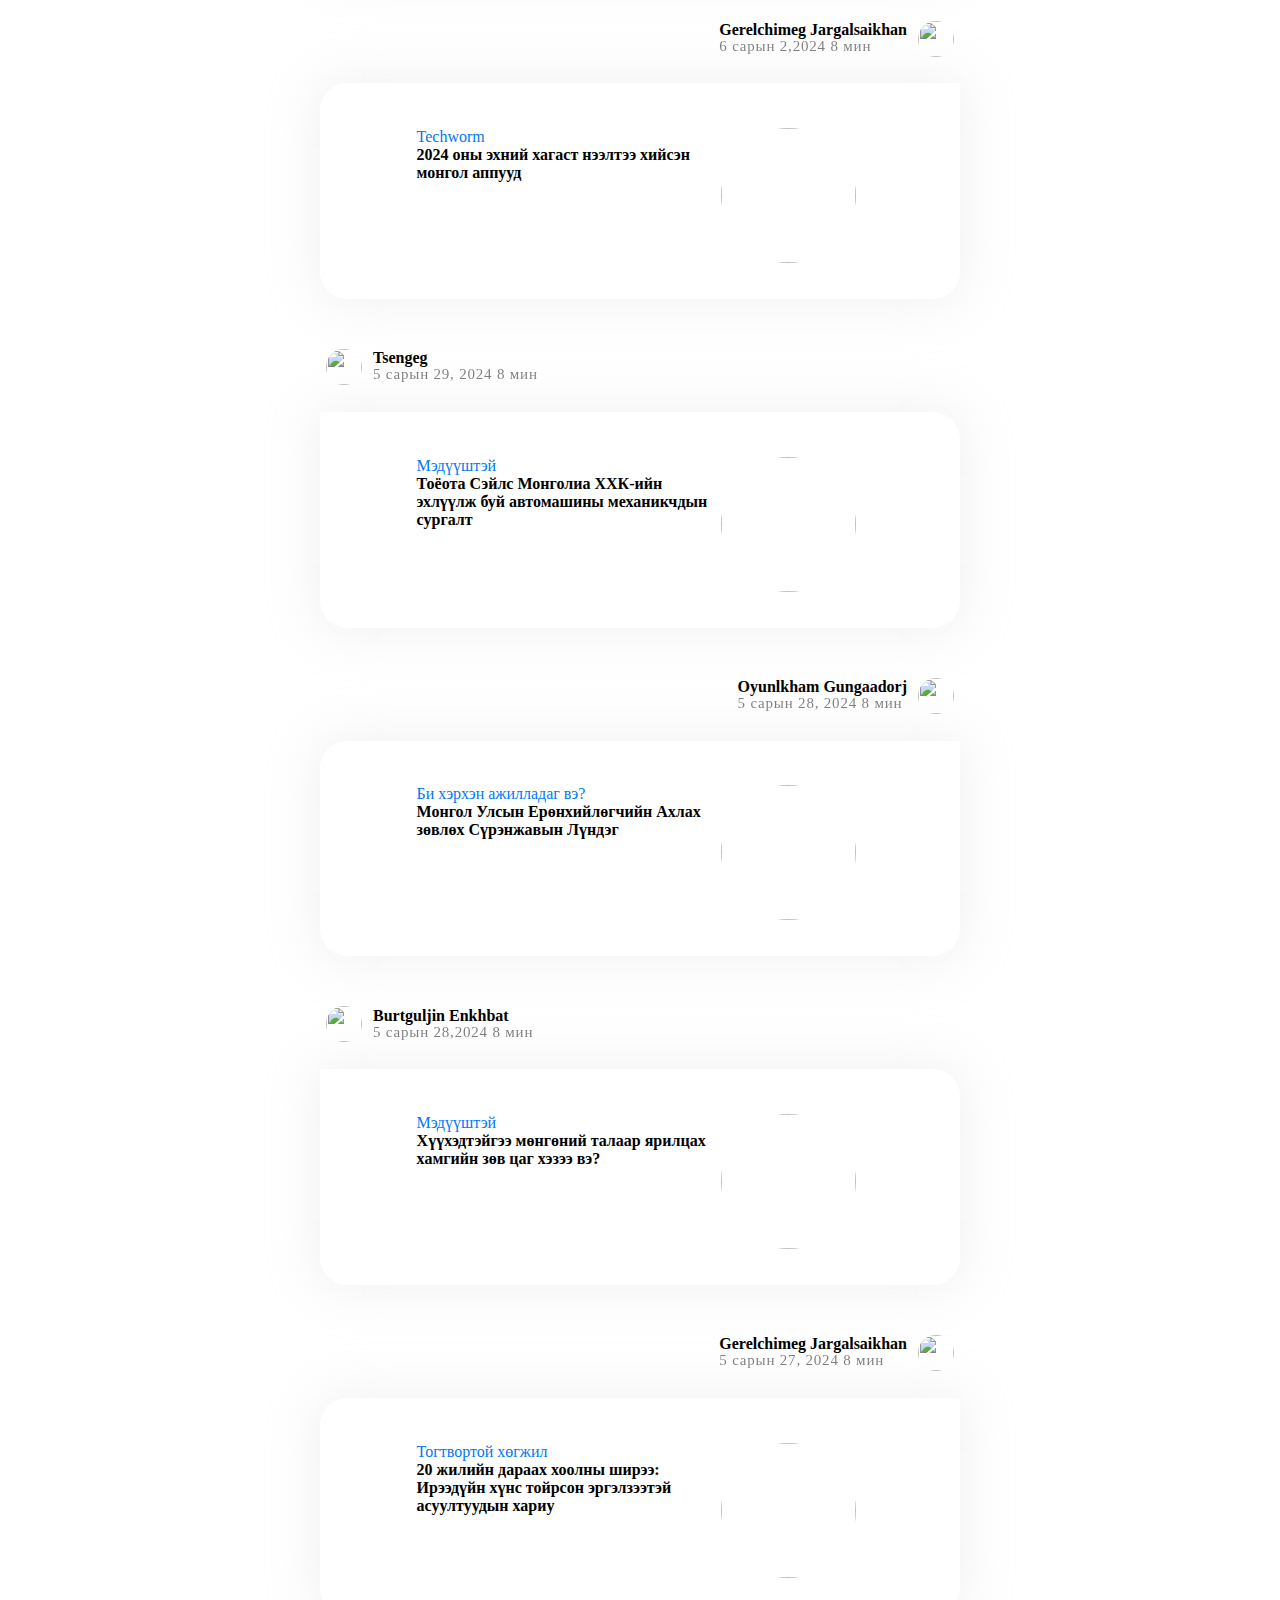
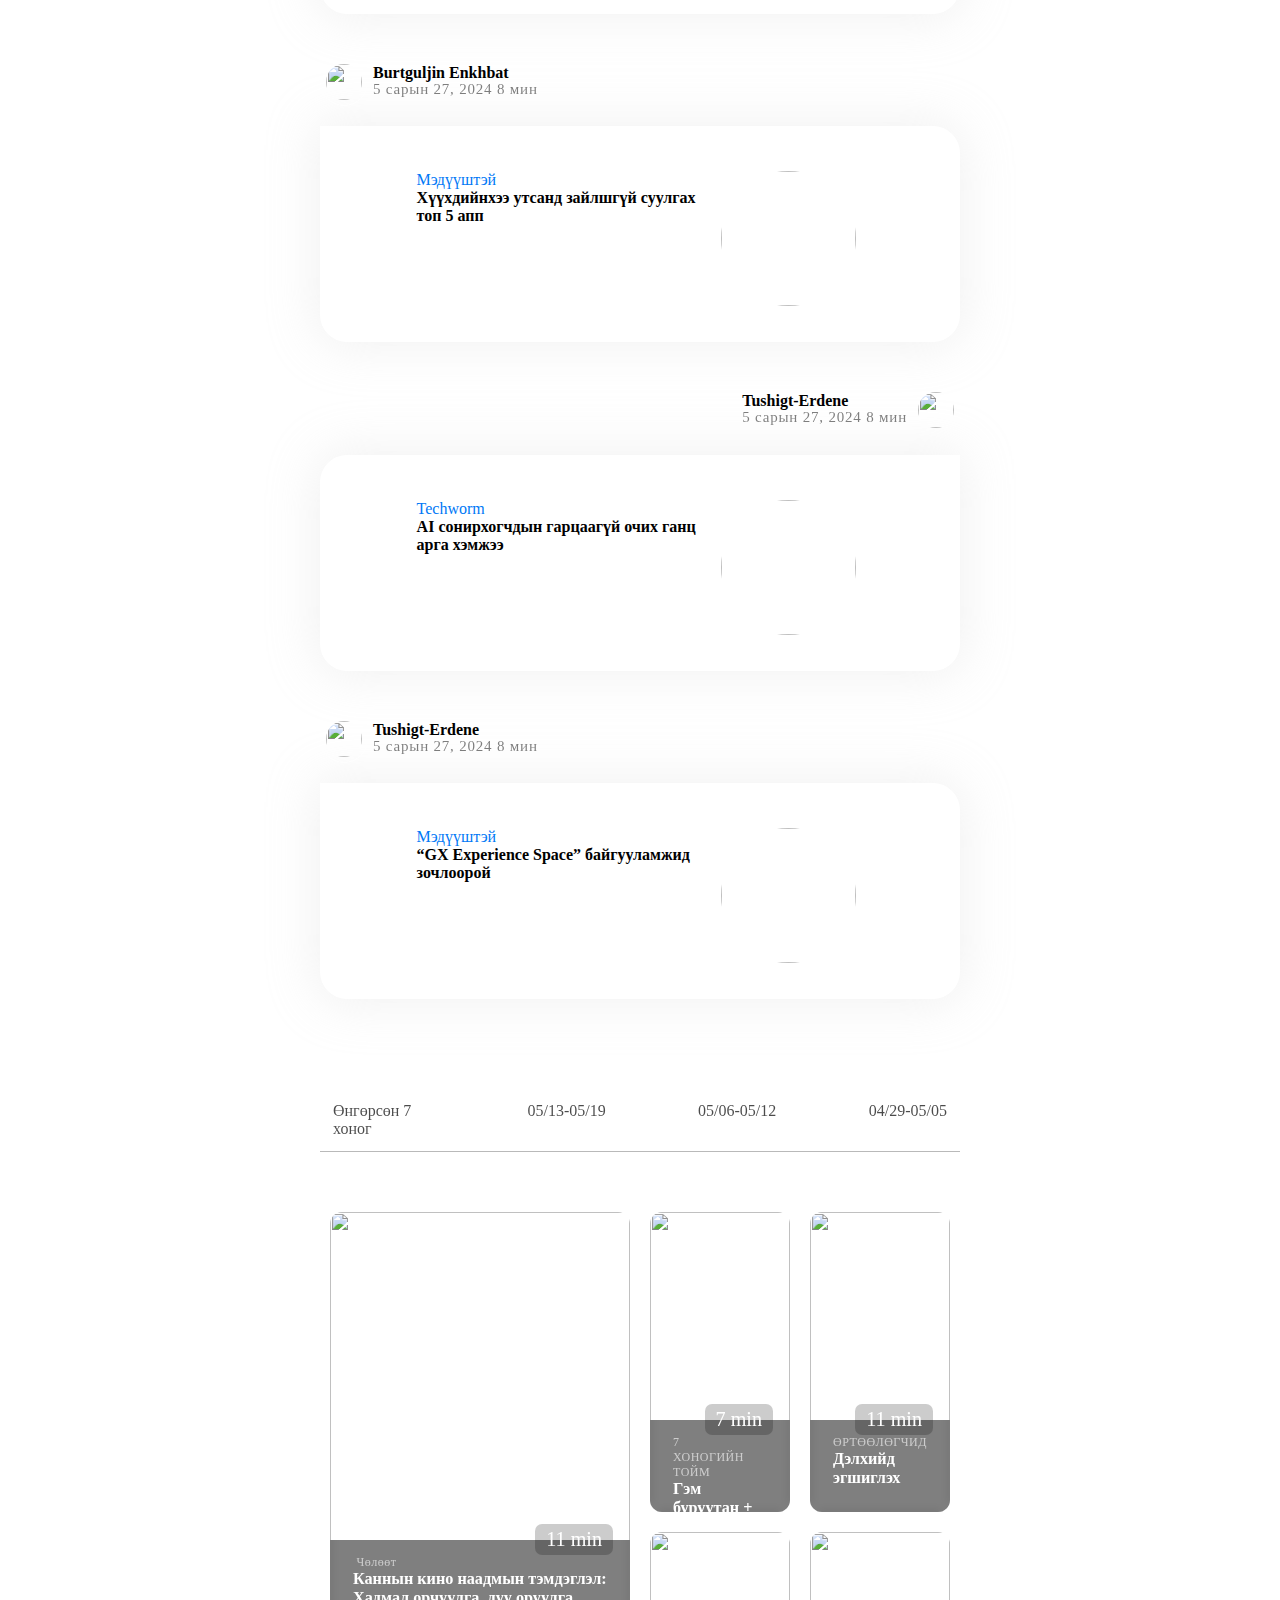
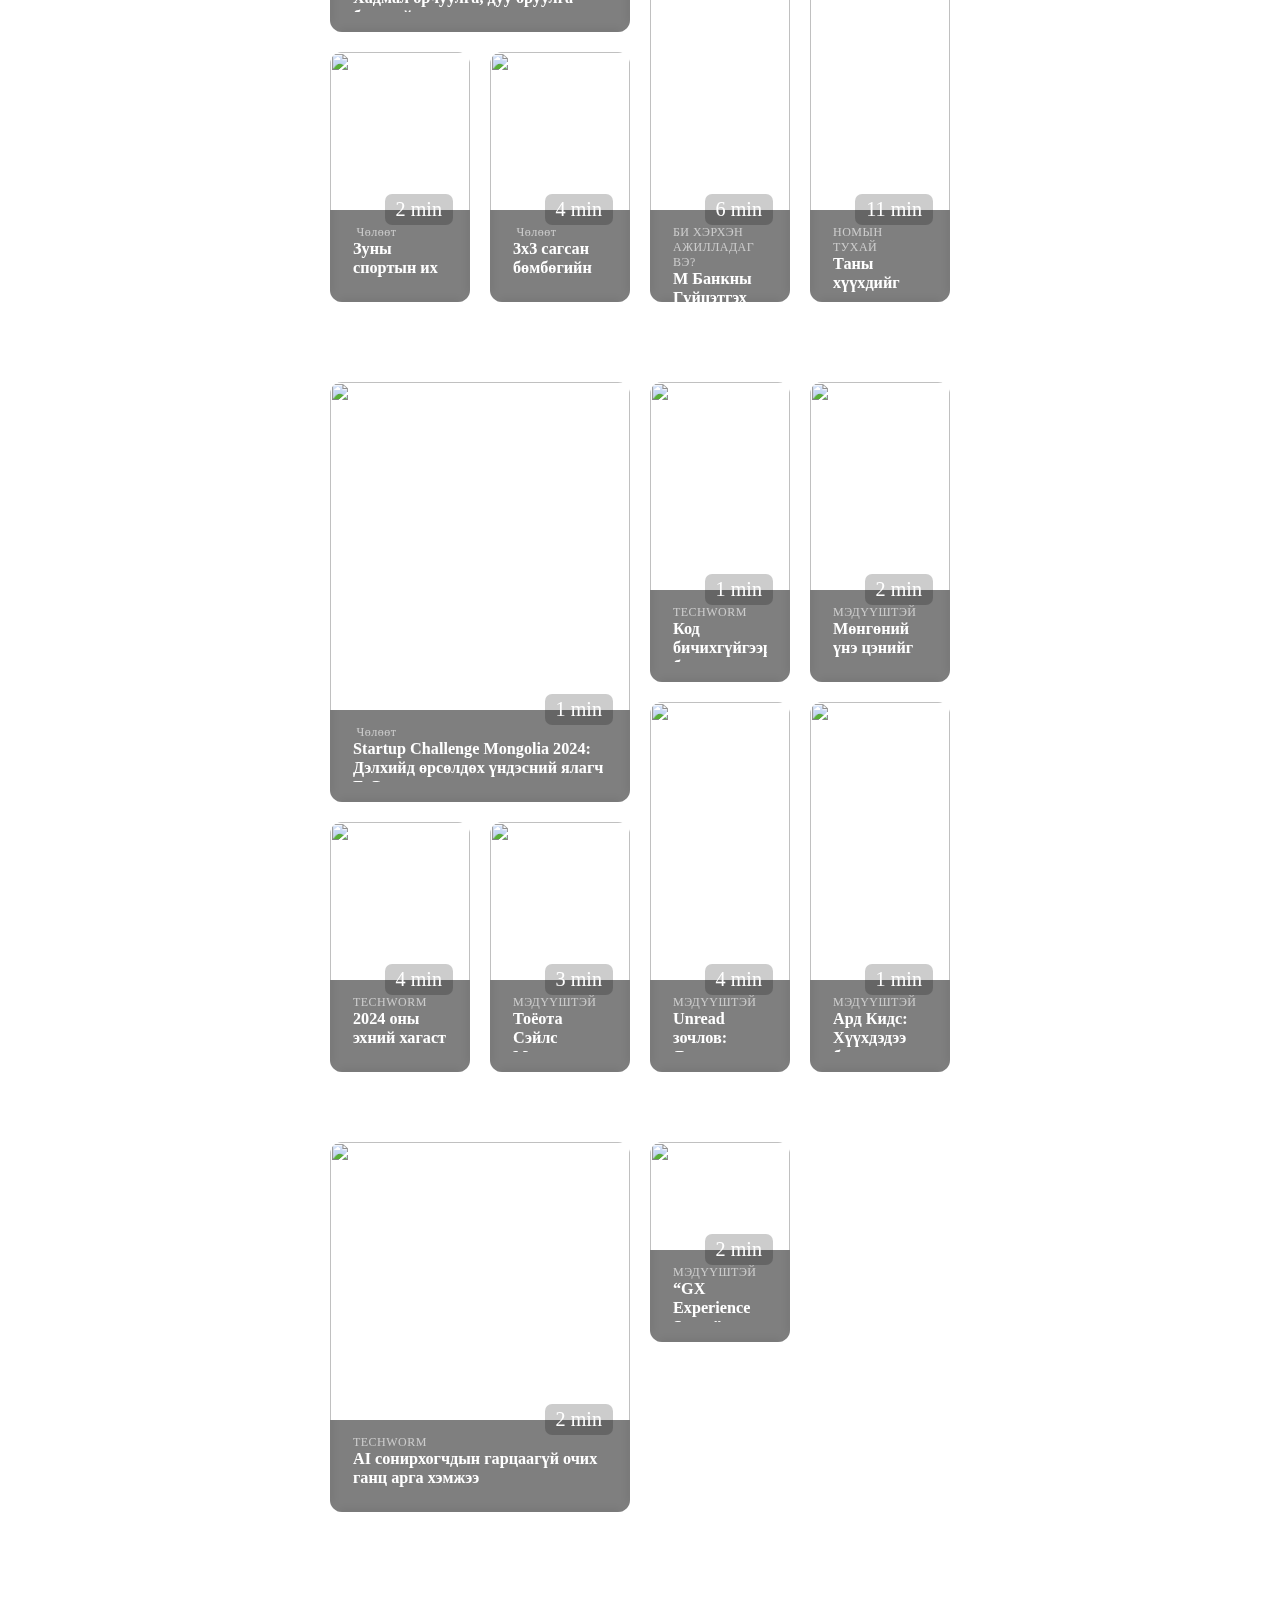
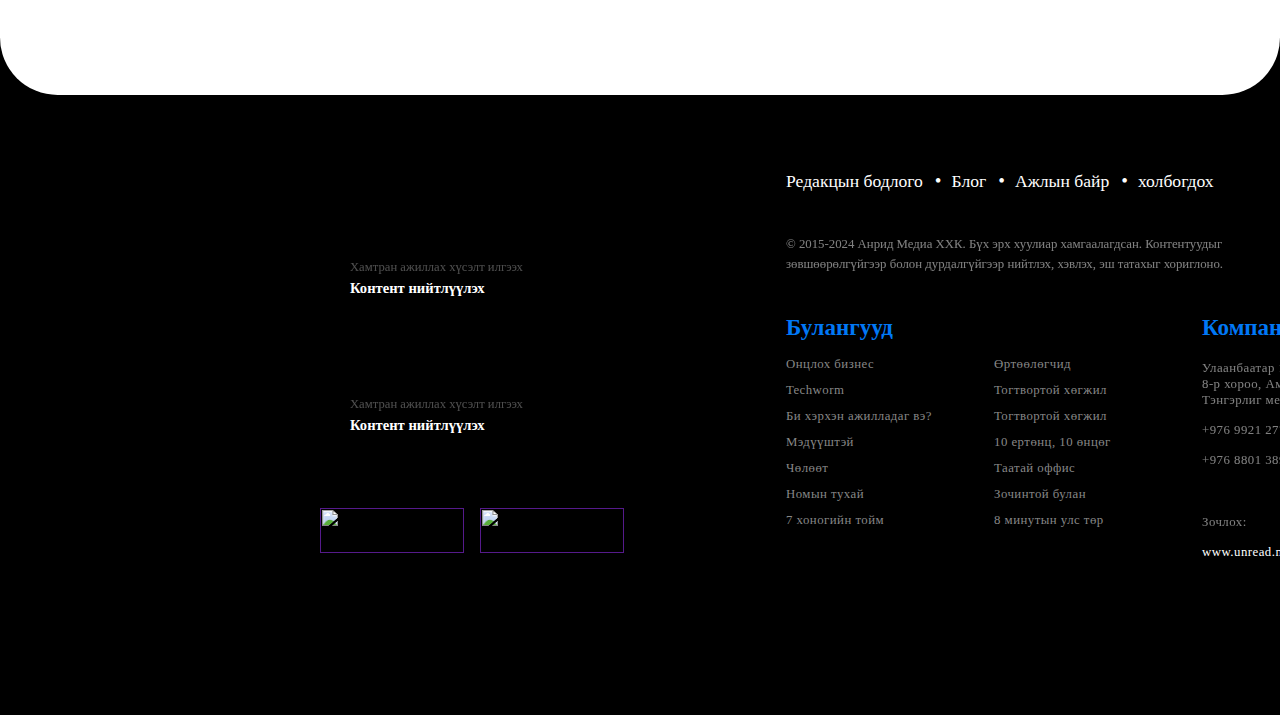
==== commit ac937ad7: "asdfas" ====
--- a/index.html
+++ b/index.html
@@ -898,7 +898,7 @@
           </div>
           <div>
             <div class="grid-container">
-              <div class="grid-item item10">
+              <div class="grid-item item10 ">
                 <img
                   src="https://unread.today/files/44/fb22ab394a1b1ed66b2cf9839bdf4f2a.jpg"
                   alt=""
@@ -912,7 +912,7 @@
                   </h4>
                 </div>
               </div>
-              <div class="grid-item">
+              <div class="grid-item ">
                 <img
                   src="https://unread.today/files/ab36d712-71ff-4ad9-896e-6ebb29ee892b/15b480dde130301ccfcb83cc83796577.png"
                   alt=""
@@ -923,7 +923,7 @@
                   <h4>Гэм буруутан + Дээж цуглуулагч + Код бичигч</h4>
                 </div>
               </div>
-              <div class="grid-item">
+              <div class="grid-item ">
                 <img
                   src="https://unread.today/files/007afc64-288a-4208-b9d7-3eda84011c1d/f214ecbbae9edfd49dbab990e70348c6.png"
                   alt=""
@@ -990,7 +990,7 @@
                 </div>
               </div>
             </div>
-            <div class="grid-container pad">
+            <div class="grid-container grid-container3">
               <div class="grid-item item10">
                 <img
                   src="https://unread.today/files/007afc64-288a-4208-b9d7-3eda84011c1d/b18ed96a70e674679fe66b153eea1c20.jpg"
@@ -1117,7 +1117,7 @@
     </footer>
 
 
-      <!--<div class="footer-down1">
+      <div class="footer-down1">
       <div class="footer-down2"></div>
     </div>
 
@@ -1220,7 +1220,7 @@
       </div>
 
     
-      </div>  -->
+      </div> 
       
   </body>
 </html>
--- a/second.css
+++ b/second.css
@@ -72,6 +72,7 @@
   }
   .book1 .book .item1{
     max-width: 330px;
+    margin-right: -30px;
     transition: all 0.2s;
   }
   .item .conten1{
@@ -81,12 +82,55 @@
     font-size: 10px;
   }
  
-   .footer-top .grid-container {
+ 
+   
+    .footer-navbar{
+      display: flex;
+      flex-direction: column;
+      justify-content: center;
+      align-items: center;
+      gap: 60px;
+    }
+    .footer-top .grid-container {
       display: grid;
-      grid-template-columns:auto;
+      grid-template-columns:auto auto;
+      grid-auto-flow: dense;
     
     }
-  
+    .grid-container .grid-item{
+      grid-column: 2 span;
+    }
+    /* .footer-top .grid-container3 {
+      display: none;
+     
+    } */
+    .footer-top .grid-container1{
+      display: none;
+    } 
+
+    .footer-down{
+     
+      
+     height: 2000px;
+      background-color: black;
+    }
+    .uk-width-small{
+      width: 50%;
+    }
+  .footer-down .uk-grid-large{
+    display: flex;
+  
+    flex-direction: column;
+  }
+  .category-nav{
+    display: flex;
+    flex-direction: column;
+    margin-left: 100px;
+  } 
+
+  .uk-width .social-link{
+   display: none;
+  }
 }
 @media only screen and (min-width:650px) and (max-width: 1250px) {
   .header-container {
@@ -686,7 +730,7 @@
  .item20 {
   grid-row: 2 span;
 }
-.pad {
+.grid-container3 {
   margin-top: 60px;
 }
 
@@ -743,9 +787,9 @@
   border-radius: 0 0 3.6rem 3.6rem;
 }
 .footer-down {
-  background-color: red;
+  
   width: 100%;
-  height: 750px;
+
   padding-top: 75px;
   background-color: black;
 }
@@ -763,7 +807,7 @@
   width: 650px;
 }
 .uk-width-small {
-  width: 466px;
+ 
   height: 403px;
   display: flex;
   flex-direction: column;
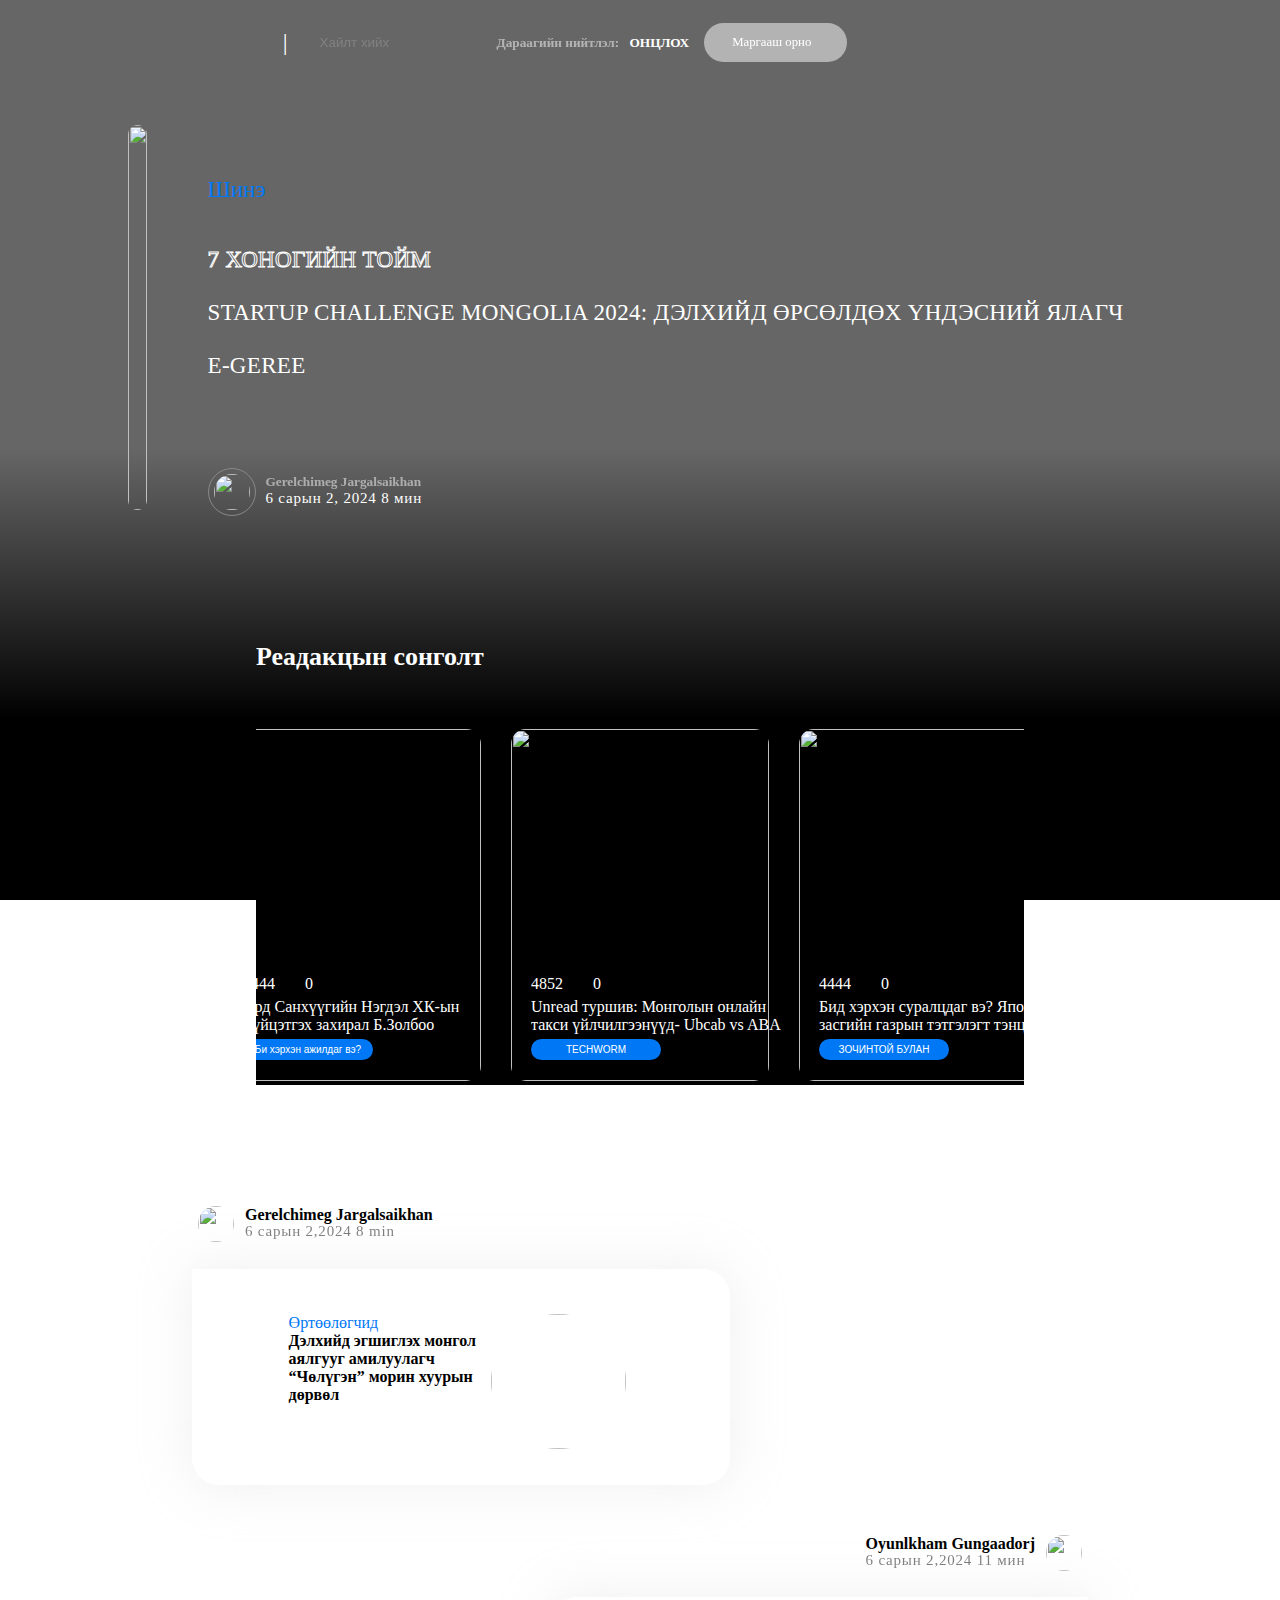
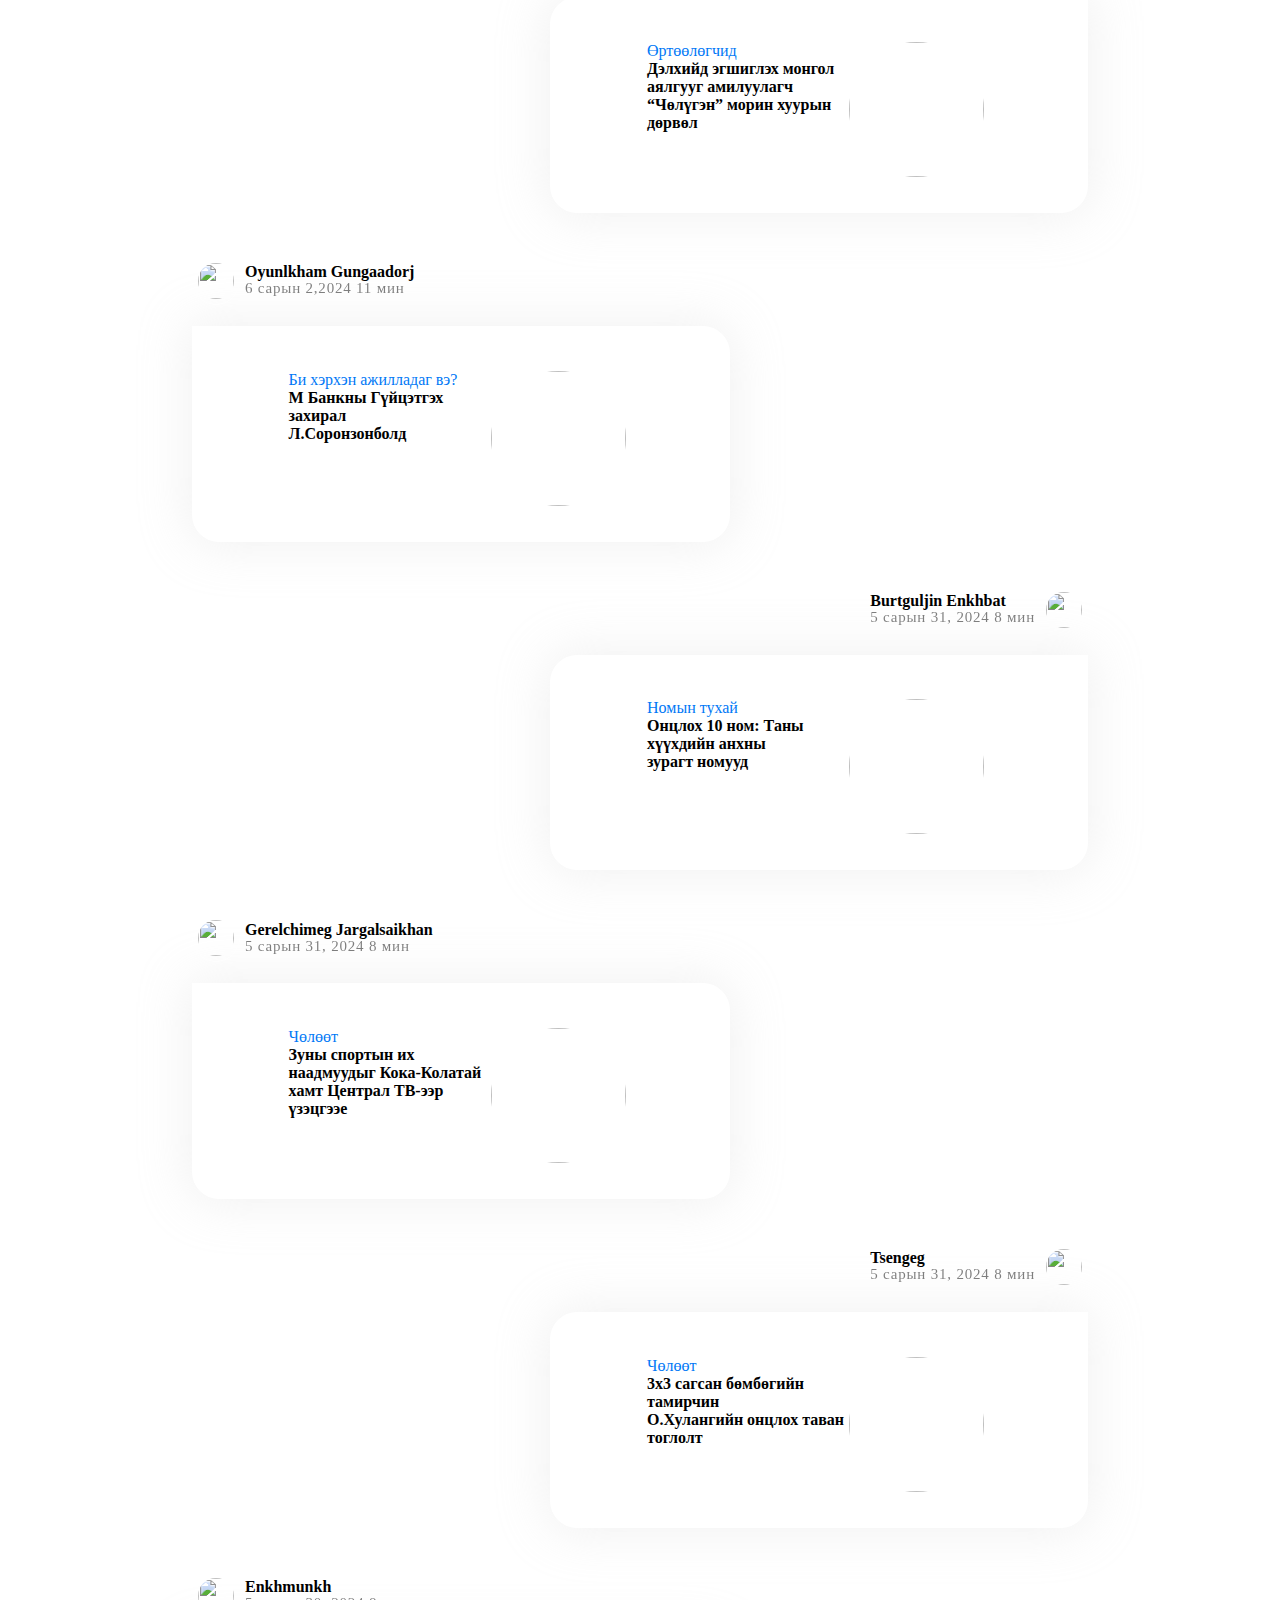
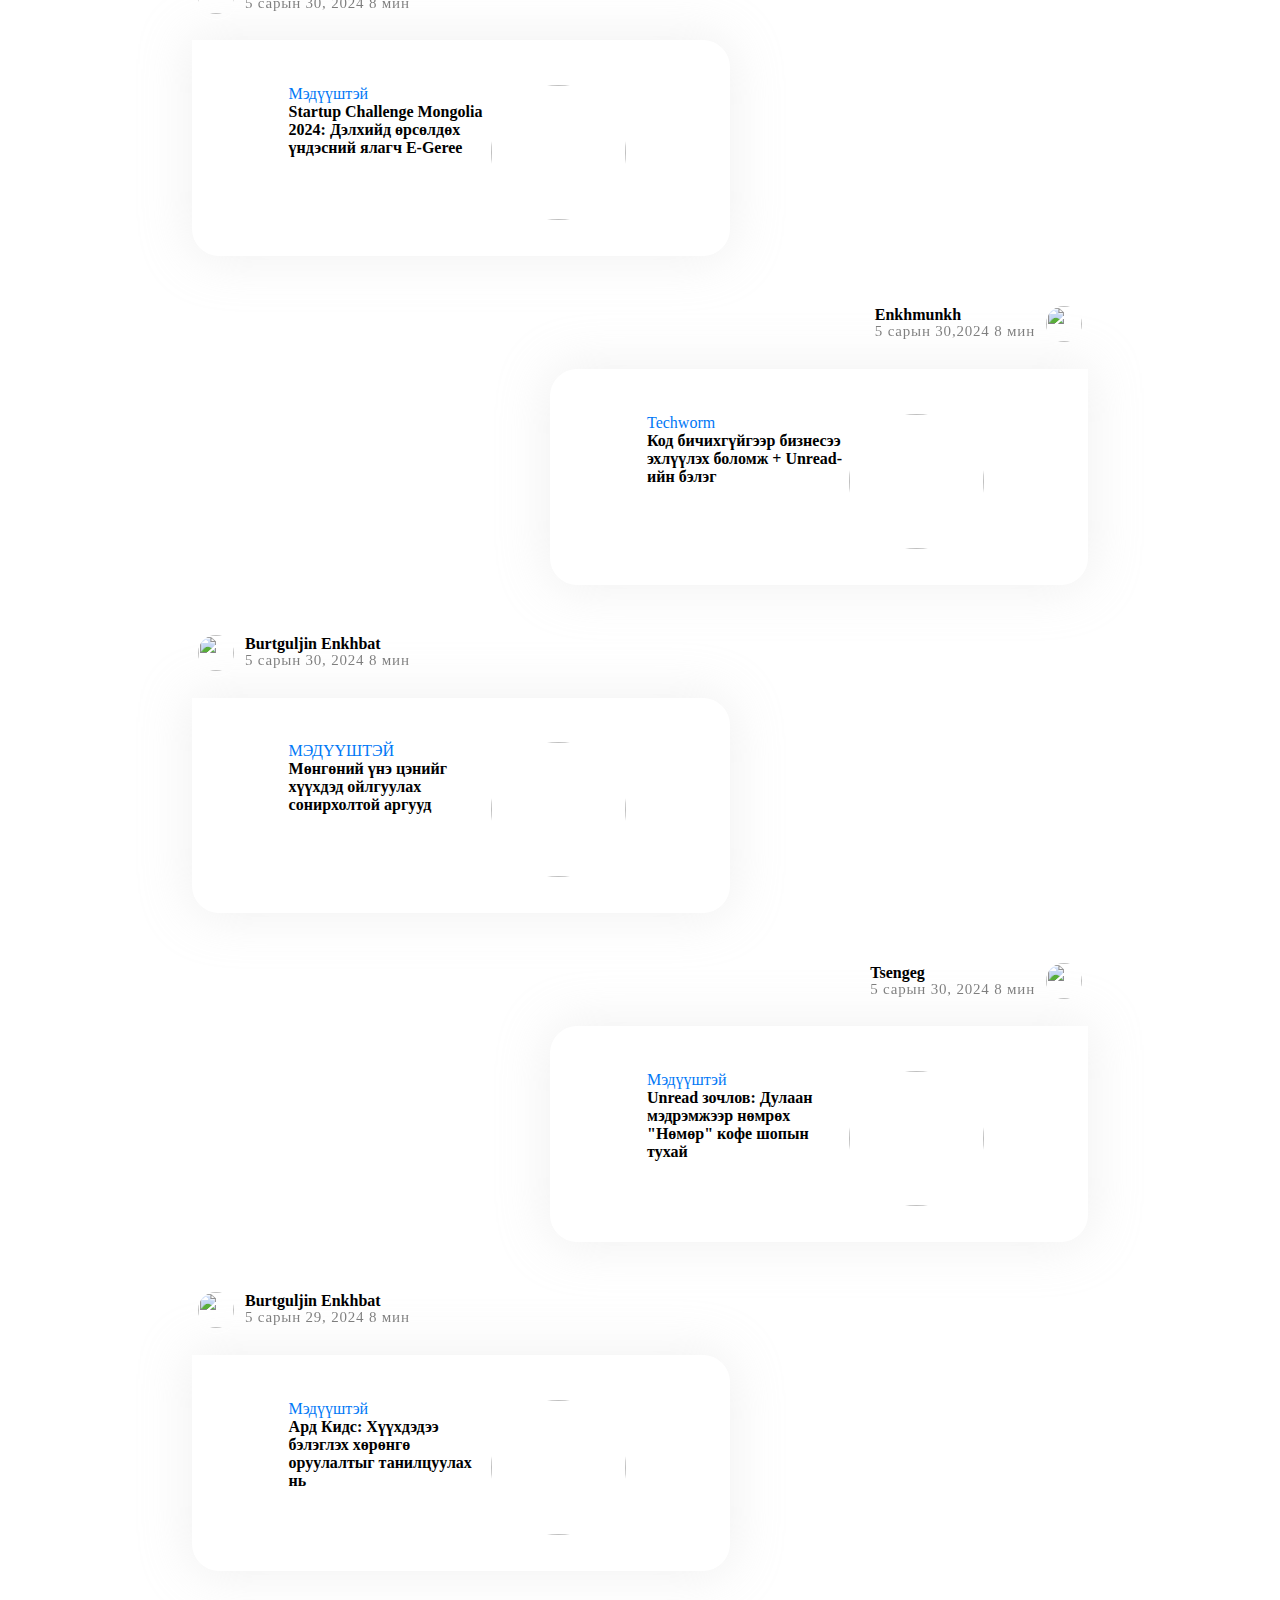
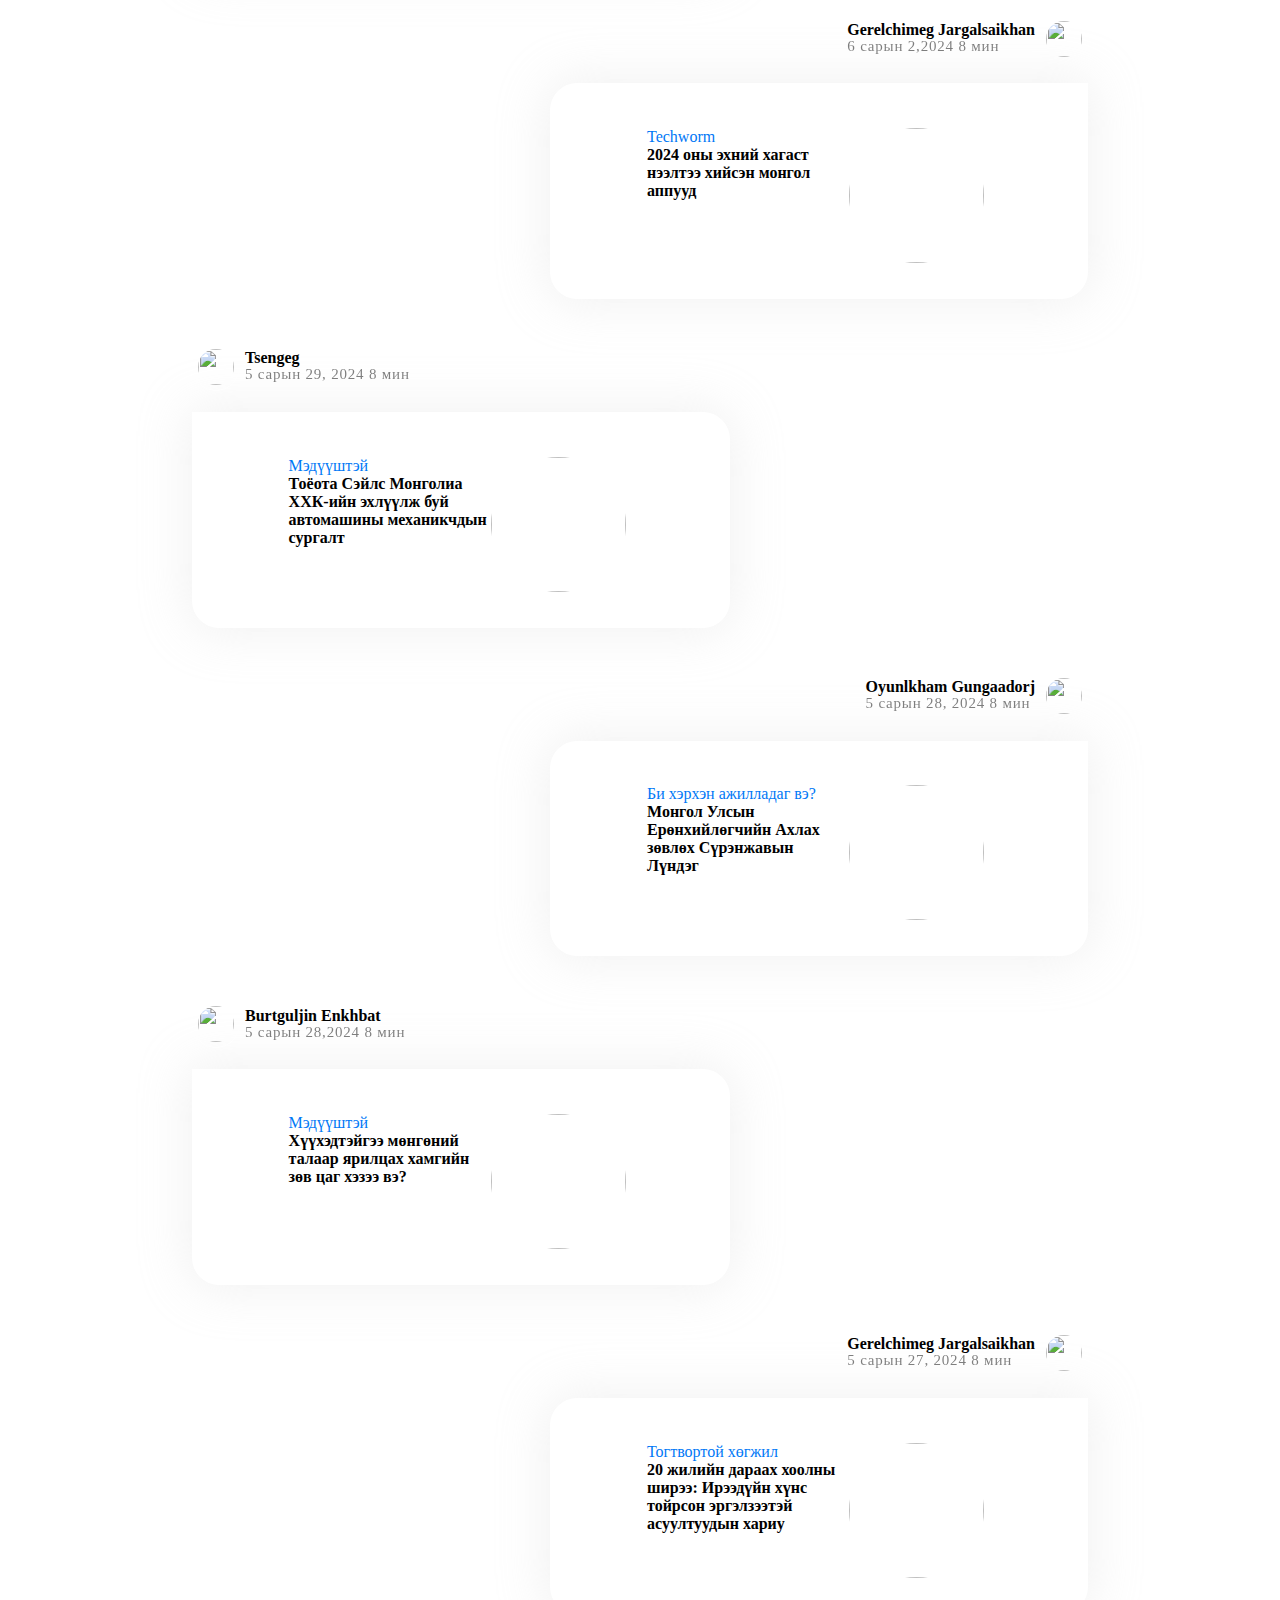
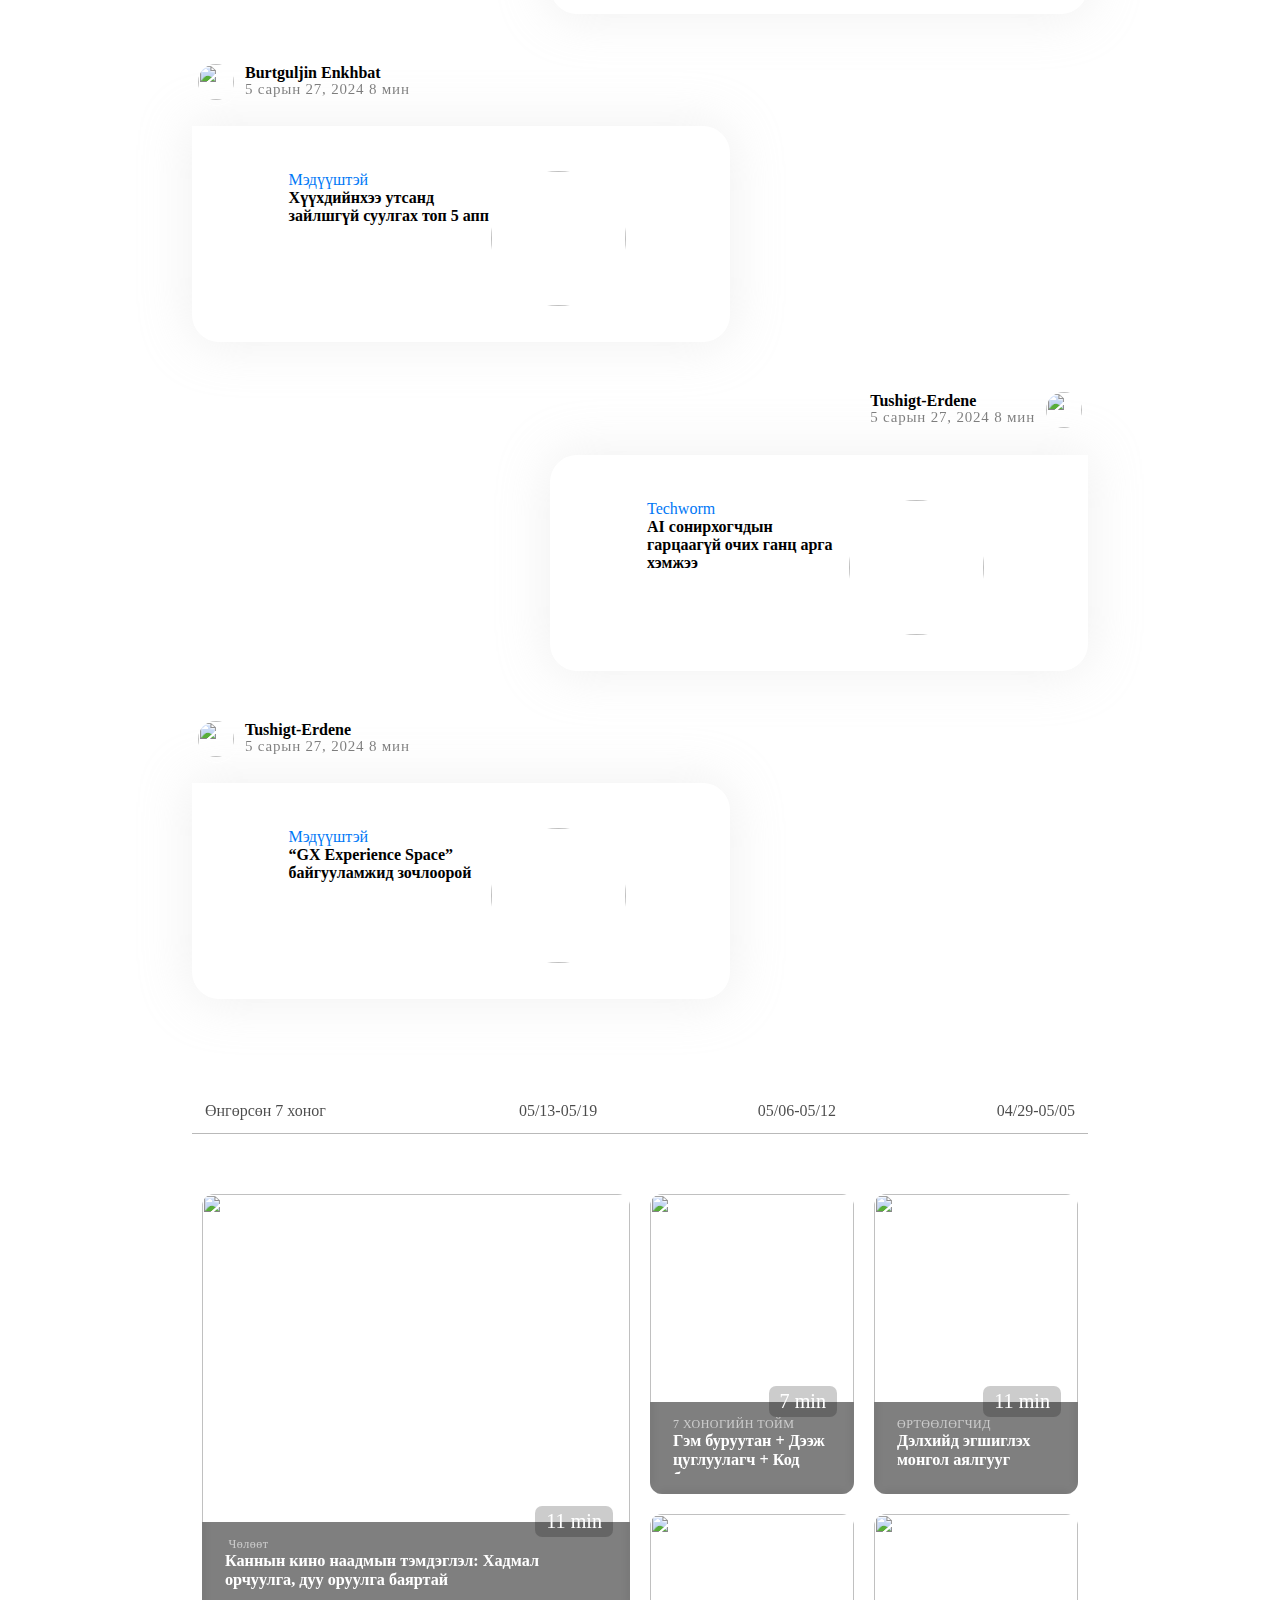
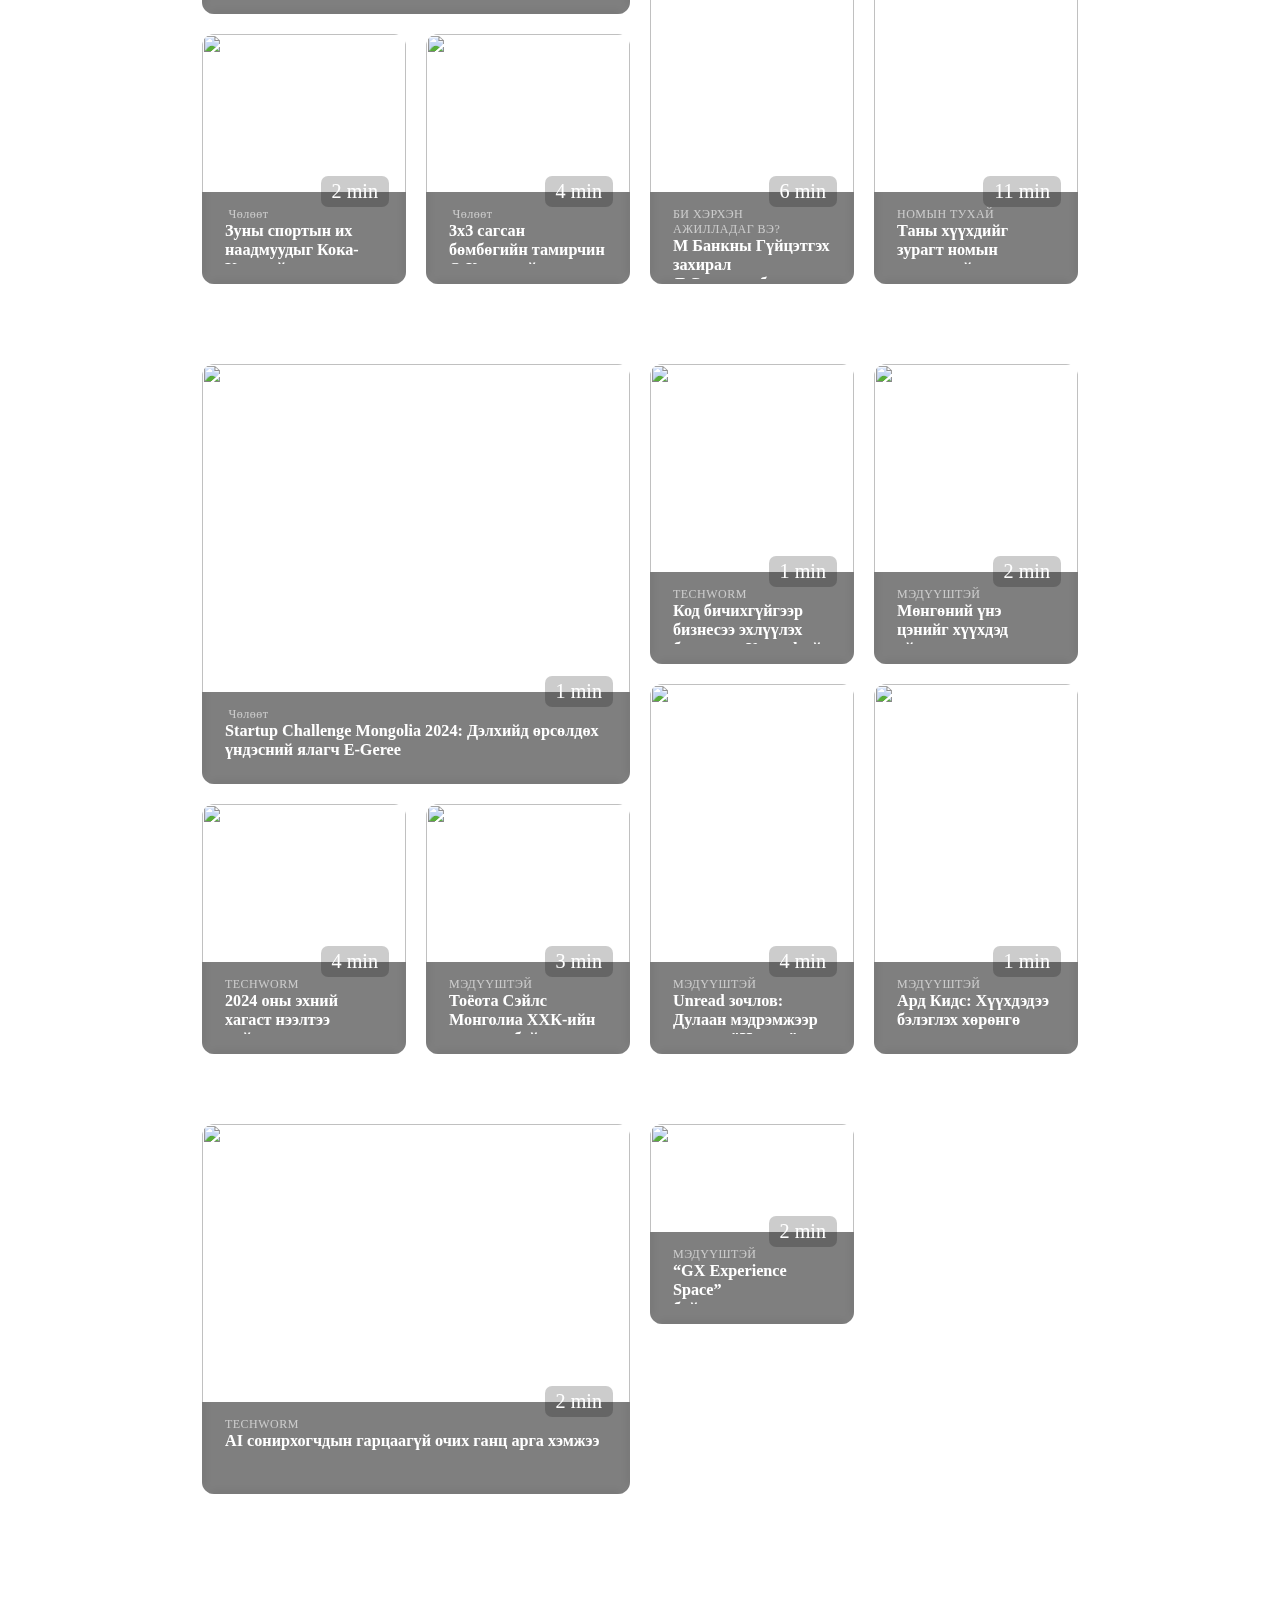
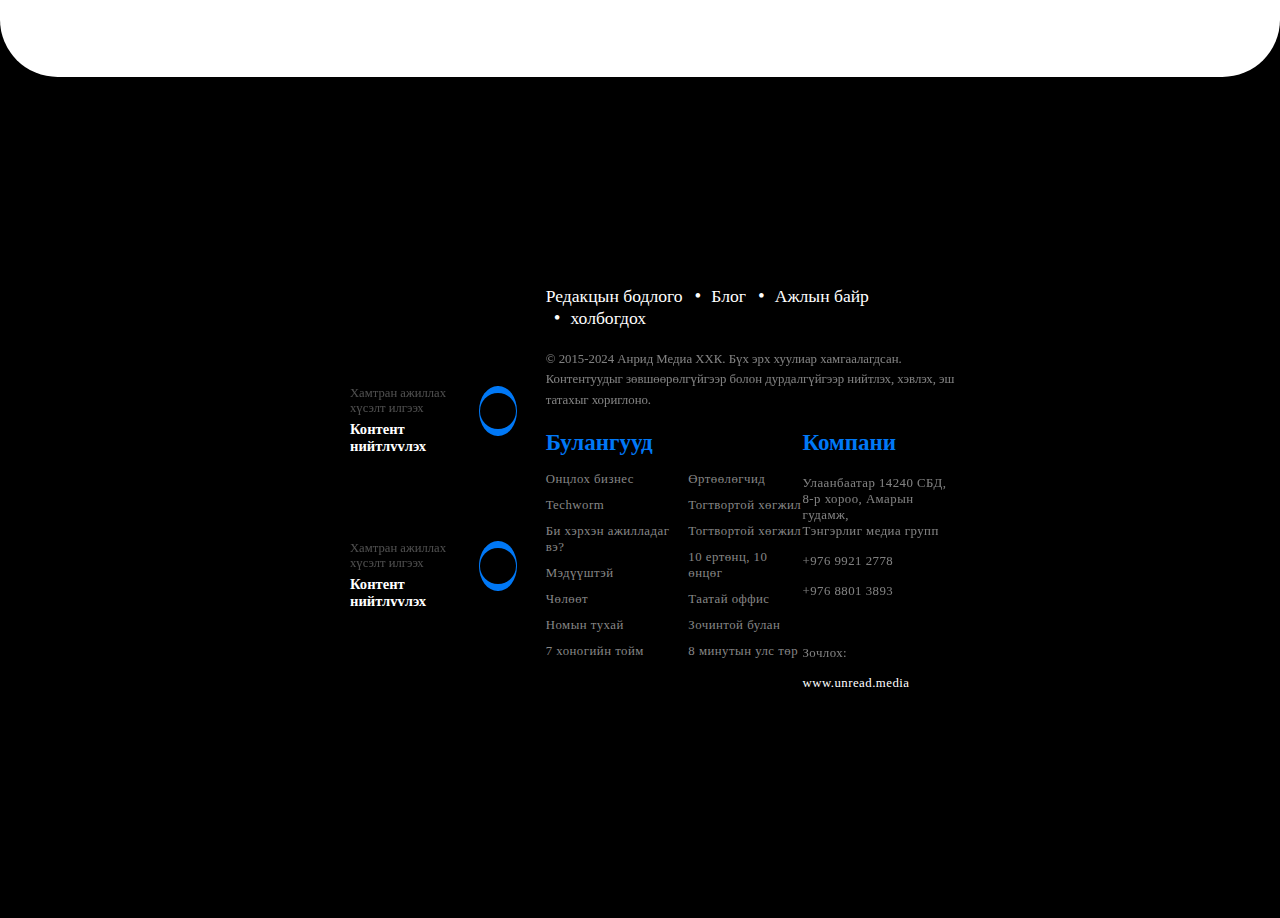
==== commit 5a17ea93: "asdfsaf" ====
--- a/index.html
+++ b/index.html
@@ -896,7 +896,7 @@
             <a href="" class="lasts items">05/06-05/12</a>
             <a href="" class="lasts items">04/29-05/05</a>
           </div>
-          <div>
+         
             <div class="grid-container">
               <div class="grid-item item10 ">
                 <img
@@ -1110,7 +1110,7 @@
                 </div>
               </div>
             </div>
-          </div>
+          
         </div>
       
      
@@ -1165,7 +1165,7 @@
               <a class="pre-dot transition" href="">Ажлын байр</a>
               <a class="pre-dot transition" href="">холбогдох </a>
              </div>
-             <p class="copyright ">© 2015-2024 Анрид Медиа ХХК. Бүх эрх хуулиар хамгаалагдсан. Контентуудыг зөвшөөрөлгүйгээр болон дурдалгүйгээр нийтлэх, хэвлэх, эш татахыг хориглоно.</p>
+             <p class="copyright ">© 2015-2024 Анрид Медиа ХХК. Бүх эрх хуулиар хамгаалагдсан. <br> Контентуудыг зөвшөөрөлгүйгээр болон дурдалгүйгээр нийтлэх, хэвлэх, эш татахыг хориглоно.</p>
 
              <div class="category-nav" >
               <div class="category-nav1">
--- a/second.css
+++ b/second.css
@@ -7,132 +7,8 @@
   font: "SF Display", Helvetica, Arial, sans-serif;
 }
 
-@media only screen and (min-width:300px) and (max-width: 650px) {
-
-
-  .header-container{
-    display: grid;
-    flex-direction: column;
-    justify-content: center;
-    align-items: center;
-    padding-top: 15px;
-  }
-  .header-container .navbar-list{
-    display: none;
-  }
-  .container .navbar-content{
-    display: none;
-  }
-
-  .parents {
-    display: none;
-  }
-  .content {
-    color: #ffffff;
-  }
- .uk-container .content h3 {
-    
-    font-size: 18px;
-    line-height: 2.3rem;
-    font-weight: 300;
-    letter-spacing: 0.02rem;
-    text-transform: uppercase;
-    
-  }
-  
-  section {
-    width: 90%;
-    margin: auto;
-  }
-  .section-title {
- 
-    height: 85px;
-  }
-  .section-icon{
-    display: none;
-  }
-
- 
-
-  .category p {
-   font-size: 10px;
-  }
-  
-  .book{
-    display: flex;
-    flex-direction: column;
-    justify-content: center;
-    align-items: center;
-    margin-left: 100px;
-    margin-right: 100px;
-  }
-  .book .item {
-    max-width: 330px;
-    transition: all 0.2s;
-  }
-  .book1 .book .item1{
-    max-width: 330px;
-    margin-right: -30px;
-    transition: all 0.2s;
-  }
-  .item .conten1{
-    padding: 10px;
-  }
-  .category h4{
-    font-size: 10px;
-  }
- 
- 
-   
-    .footer-navbar{
-      display: flex;
-      flex-direction: column;
-      justify-content: center;
-      align-items: center;
-      gap: 60px;
-    }
-    .footer-top .grid-container {
-      display: grid;
-      grid-template-columns:auto auto;
-      grid-auto-flow: dense;
-    
-    }
-    .grid-container .grid-item{
-      grid-column: 2 span;
-    }
-    /* .footer-top .grid-container3 {
-      display: none;
-     
-    } */
-    .footer-top .grid-container1{
-      display: none;
-    } 
-
-    .footer-down{
-     
-      
-     height: 2000px;
-      background-color: black;
-    }
-    .uk-width-small{
-      width: 50%;
-    }
-  .footer-down .uk-grid-large{
-    display: flex;
-  
-    flex-direction: column;
-  }
-  .category-nav{
-    display: flex;
-    flex-direction: column;
-    margin-left: 100px;
-  } 
-
-  .uk-width .social-link{
-   display: none;
-  }
-}
-@media only screen and (min-width:650px) and (max-width: 1250px) {
+
+@media only screen and (min-width:767px) and (max-width: 1250px) {
   .header-container {
     height: 85px;
     width: 90%;
@@ -493,11 +369,10 @@
 }
 .book1{
   width: 100vw;
-
 }
 
 .book {
-  width: 50%;
+  width: 70%;
   margin: auto;
   display: flex;
   flex-direction: column;
@@ -508,7 +383,6 @@
 .content1 {
    border-radius: 0 27px 27px 27px; 
   padding: 22px 33px;
-  /* width: 100%; */
   display: flex;
   justify-content: space-between;
   background-color: #fff;
@@ -523,6 +397,7 @@
   padding: 22px 33px;
   display: flex;
   justify-content: space-between;
+  gap: 2px;
   background-color: #fff;
   box-shadow: 0px 0px 50px 4px rgba(209, 209, 209, 0.3);  
   margin-top: 1.3em;
@@ -535,16 +410,16 @@
 .content2:hover {
   box-shadow: 0px 0px 50px 4px rgba(209, 209, 209, 0.349);
 }
-.item {
-  max-width: 739px;
+.item { 
+  width: 60%;
   transition: all 0.2s;
 }
 
 .book .item1 {
-  max-width: 739px;
   display: flex;
   flex-direction: column;
-  align-self:flex-end ;
+  align-self: flex-end;
+  width: 60%;
   transition: all 0.5s;
 }
 .item1 .author1 {
@@ -651,7 +526,7 @@
 
 
 .footer-top {
-  width: 50%;
+  width: 70%;
   margin: 90px auto;
 }
 .items{
@@ -787,40 +662,37 @@
   border-radius: 0 0 3.6rem 3.6rem;
 }
 .footer-down {
-  
-  width: 100%;
-
-  padding-top: 75px;
+  width: 100vw;
+  padding: 13rem 0 5.5rem 0;
   background-color: black;
 }
-.uk-grid-large {
-  display: flex;
-
-  gap: 50px;
-}
+
 .uk-width {
+  height: 545px;
   width: 50%;
   margin: auto;
-  height: 545px;
-}
-.uk-width-last {
-  width: 650px;
-}
-.uk-width-small {
  
+}
+.uk-grid-large {
+  display: flex;
+  justify-content: space-between;
+}
+ .uk-width-small {
   height: 403px;
   display: flex;
   flex-direction: column;
   justify-content: space-between;
-  background-color: #000;
-}
+
+}   
+
+
 .uk-width-small a img {
   height: 18px;
 }
 .contact-btn1,
 .contact-btn2 {
-  width: 416.4;
-  height: 96.5;
+  
+  height: 96.5px;
   transition: all 0.2s ease-in-out;
   cursor: pointer;
 }
@@ -835,14 +707,12 @@
 }
 .btn-black {
   text-decoration: none;
-  width: 323px;
   height: 90px;
   color: #fff;
   font-weight: 500;
   font-size: 1.44rem;
   display: flex;
   justify-content: space-between;
-  /* max-width: calc(100% - 108px); */
   padding: 25px 29px 27px 30px;
   border-radius: 18px;
   overflow: hidden;
@@ -858,13 +728,12 @@
   width: 50px;
   height: 50px;
   border-radius: 50%;
-  /* background-color: #0078f6; */
+  background-color: #0078f6;
 }
 .btn-black .icon-i i {
   height: 36px;
   width: 36px;
-  /* margin-top: 10px;   */
-  /* border: 1px solid rgba(0, 0, 0, 0); */
+  border: 1px solid rgba(0, 0, 0, 0);
   background-color: black;
   border-radius: 50%;
   padding-top: 10px;
@@ -884,22 +753,10 @@
 .title1 h6 {
   font-size: 14.6px;
 }
-
-.app-link {
-  width: 416px;
-  height: 65px;
-}
-
-.app-link a {
-  margin-right: 12px;
-}
-
 .app-link a img {
-  width: 144px;
   height: 45px;
 }
 .main-nav {
-  width: 600;
   height: 21.5px;
   margin-bottom: 2.6rem;
 }
@@ -923,7 +780,6 @@
 .copyright {
   line-height: 1.3rem;
   font-size: 0.8rem;
-  max-width: 500px;
   color: #fff;
   height: 28px;
   opacity: 0.5;
@@ -931,8 +787,8 @@
 }
 .category-nav {
   display: flex;
+  justify-content: space-between;
   margin-top: 46px;
-
 }
 .category-nav1 a,
 .category-nav2 a,
@@ -948,19 +804,16 @@
 .category-nav2 a:hover {
   transform: translateX(5px);
   color: #fff;
-}
-.category-nav2 p {
+} 
+ .category-nav2 p {
   color: #fff;
   opacity: 0.5;
 }
 .category-nav1 {
   display: flex;
   flex-direction: column;
-  /* justify-content: flex-s; */
   gap: 10px;
-  width: 208px;
-  height: 264px;
-  /* background-color: #0078f6; */
+  height: 264px;/
 }
 
 .category-nav1 h5,
@@ -971,12 +824,10 @@
 }
 
 .category-nav2 {
-  width: 208px;
   display: flex;
   flex-direction: column;
-  /* justify-content: space-around; */
+  justify-content: space-around;
   gap: 14px;
-  /* background-color: #0078f6; */
 }
 
 .category-nav2 .gray {
@@ -984,7 +835,6 @@
 }
 
 .social-link {
-  width: 1151px;
   margin: 70px auto 10px auto;
   height: 72px;
   display: flex;
@@ -1006,8 +856,159 @@
 
 .social-link a .fa-cloud:hover {
   color: red;
-}
-
-
+} 
+
+
+   
+ 
+@media only screen and (min-width:350px) and (max-width: 767px) {
+
+
+  header .header-container{
+    display: flex;
+    justify-content: space-between;
+    background-color: #0078f6;
+    width: 100%;
+  }
+  .header-container .navbar-list{
+    display: none;
+  }
+  .container{
+    width: 50%;
+    background-color: red;
+  }
+  .container .header-img{
+    width: 50%;
+    
+    background-color: red;
+  }
+  .container .navbar-content{
+    display: none;
+  }
+
+  .parents {
+    display: none;
+  }
+  .uk-container .content {
+    
+    color: #ffffff;
+    width: 100%;
+    background-color: #0078f6;
+  }
+ .uk-container .content h3 {
+    width: 100%;
+    font-size: 18px;
+    line-height: 2.3rem;
+    font-weight: 300;
+    letter-spacing: 0.02rem;
+    text-transform: uppercase;
+    
+  }
   
-
+  section {
+    width: 90%;
+    margin: auto;
+  }
+  .section-title {
+ 
+    height: 85px;
+  }
+  .section-icon{
+    display: none;
+  }
+
+ 
+
+  .category p {
+   font-size: 10px;
+  }
+  
+  .book1 .book{
+    width: 80%;
+
+  }
+  .book .item {
+    width: 100%;
+    
+  }
+  .book1 .book .item1{
+    width: 100%;
+    
+  }
+  .book1 .item .conten1{
+    background-color: black;
+    padding: 0px;
+  }
+
+  .category h4{
+    font-size: 10px;
+  }
+ 
+ 
+   
+    .footer-navbar{
+      display: flex;
+      justify-content: center;
+      align-items: center;
+      overflow: hidden;
+      
+    }
+    .footer-navbar .lasts{
+      font-size: 10px;
+    }
+    footer .footer-top {
+      width: 80%;
+      margin: 90px auto;
+    }
+    .footer-top .grid-container {
+      display: grid;
+      grid-template-columns:auto auto auto;
+      grid-auto-flow: dense;
+    
+    }
+    .grid-container .grid-item{
+      grid-column: 3 span;
+    }
+    /* .footer-top .grid-container3 {
+      display: none;
+     
+    } */
+    .footer-top .grid-container1{
+      display: none;@
+    } 
+
+    .footer-down{
+      height:100vh;
+     
+    }
+   
+    .uk-width-small{
+      width: 100%;
+    }
+  .footer-down .uk-grid-large{
+    display: flex;
+    flex-direction: column;
+    justify-content: flex-start;
+    align-items: start;
+  }
+  .uk-width-last .category-nav{
+    display: grid;
+    grid-template-columns: auto auto ;
+    grid-auto-flow: dense;
+    grid-template-rows: 250px 150px;
+    grid-gap: 10px;
+    padding: 10px;
+   
+  } 
+ .uk-width-last .copyright{
+  display: none;
+ }
+
+      .uk-width-last .main-nav{
+   display: none;
+} 
+
+ .uk-width .social-link{
+   display: none;
+  }
+}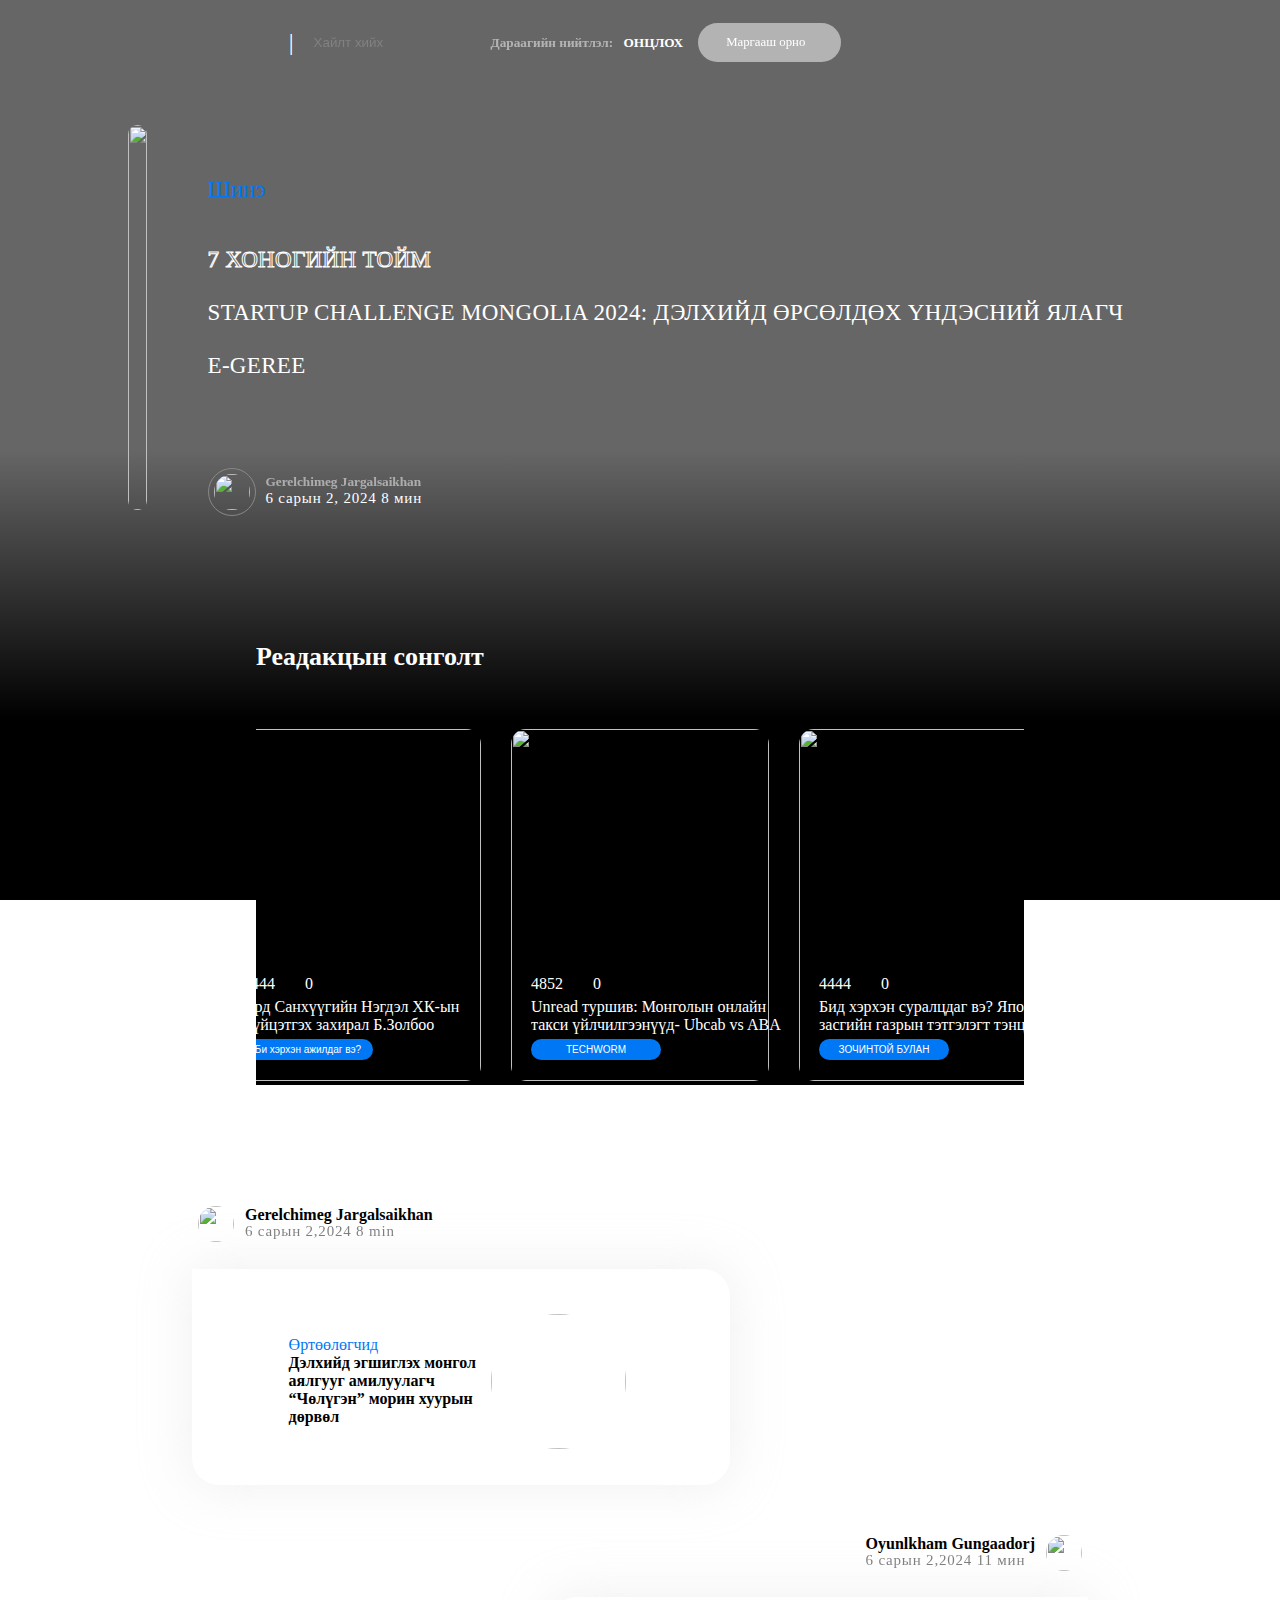
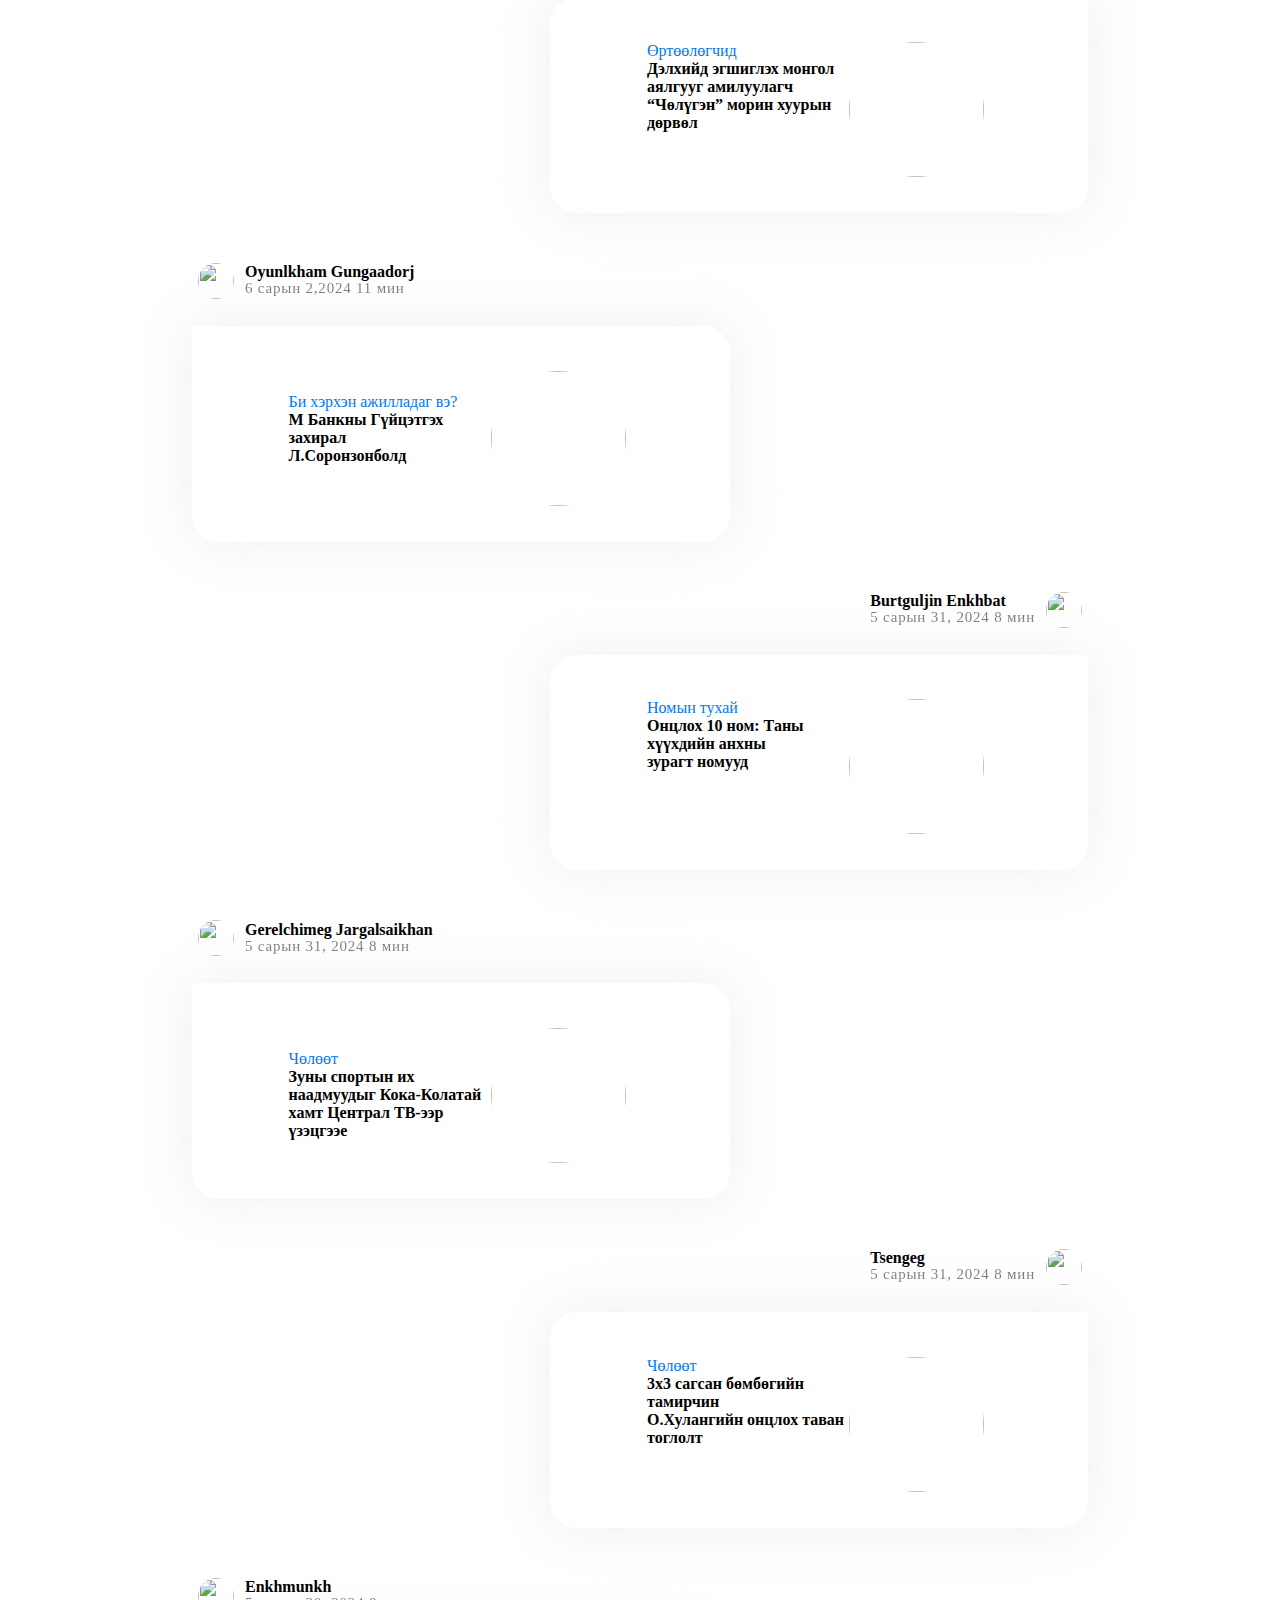
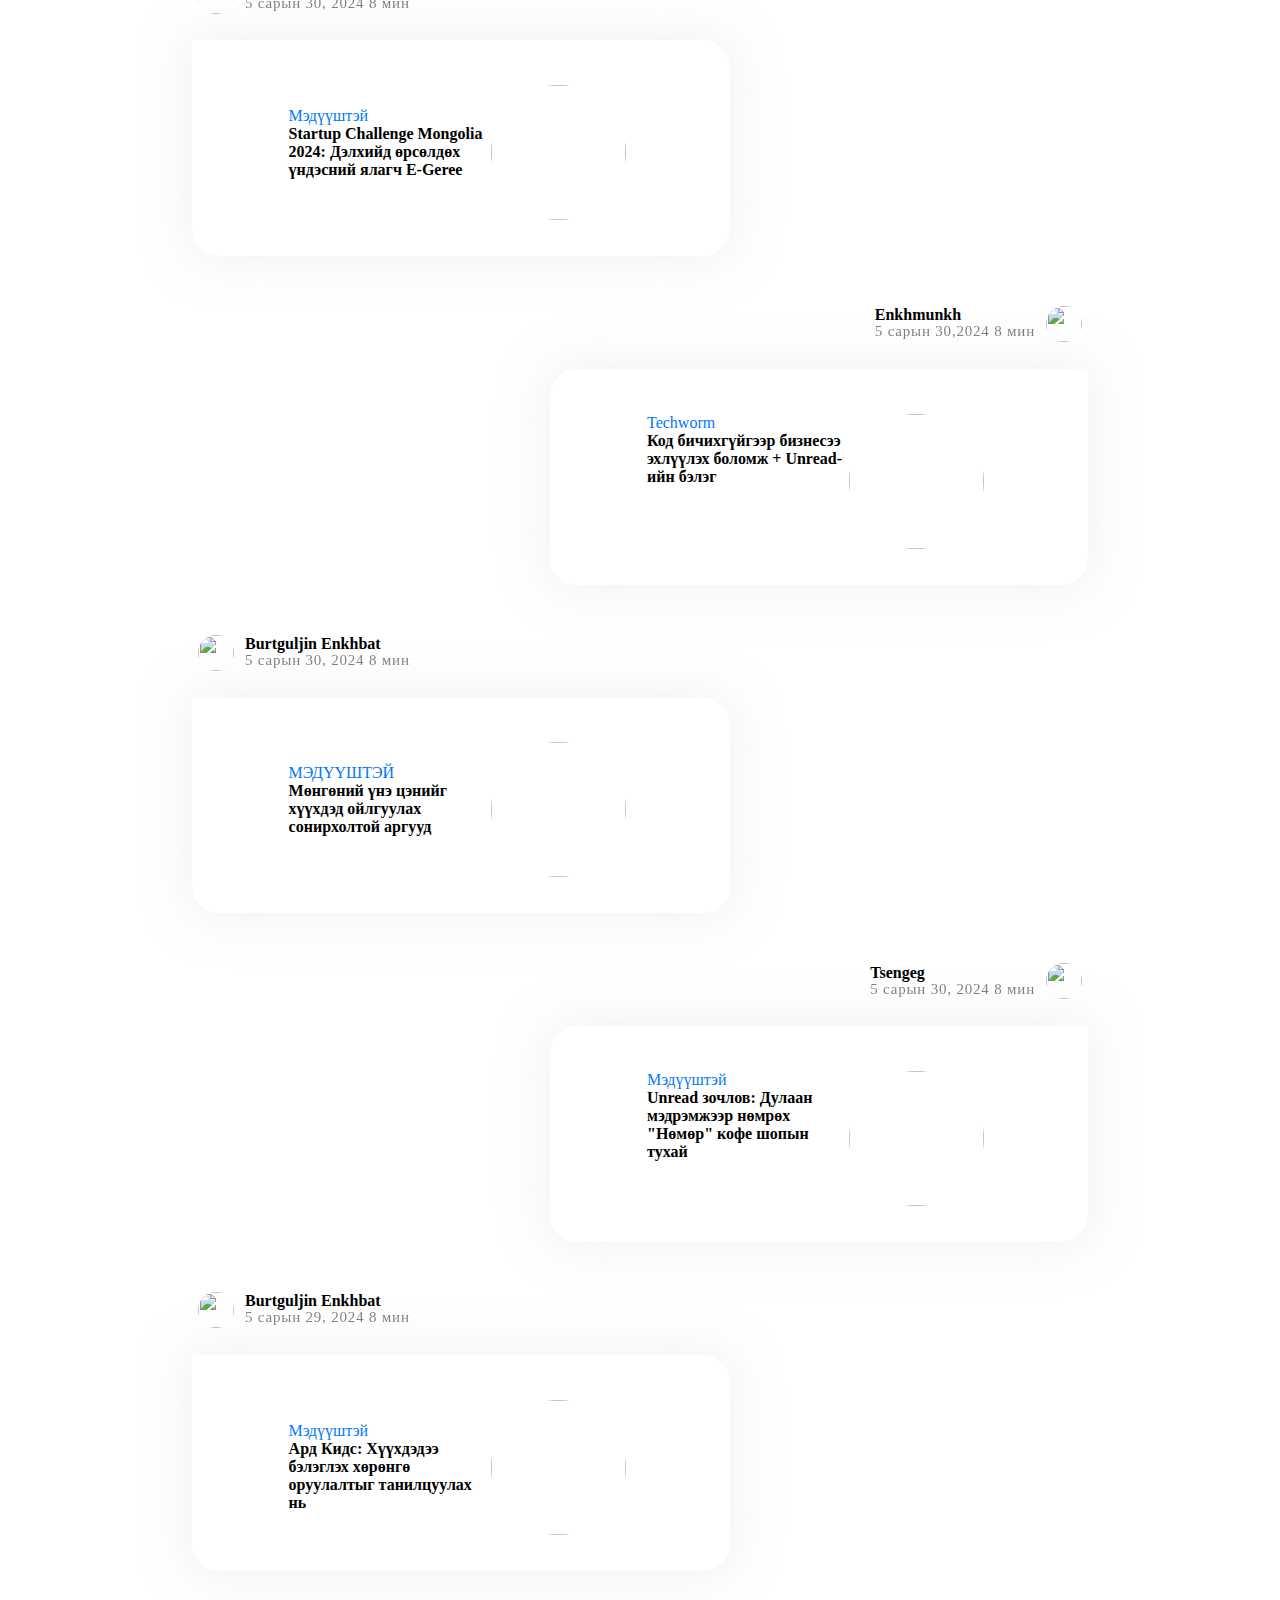
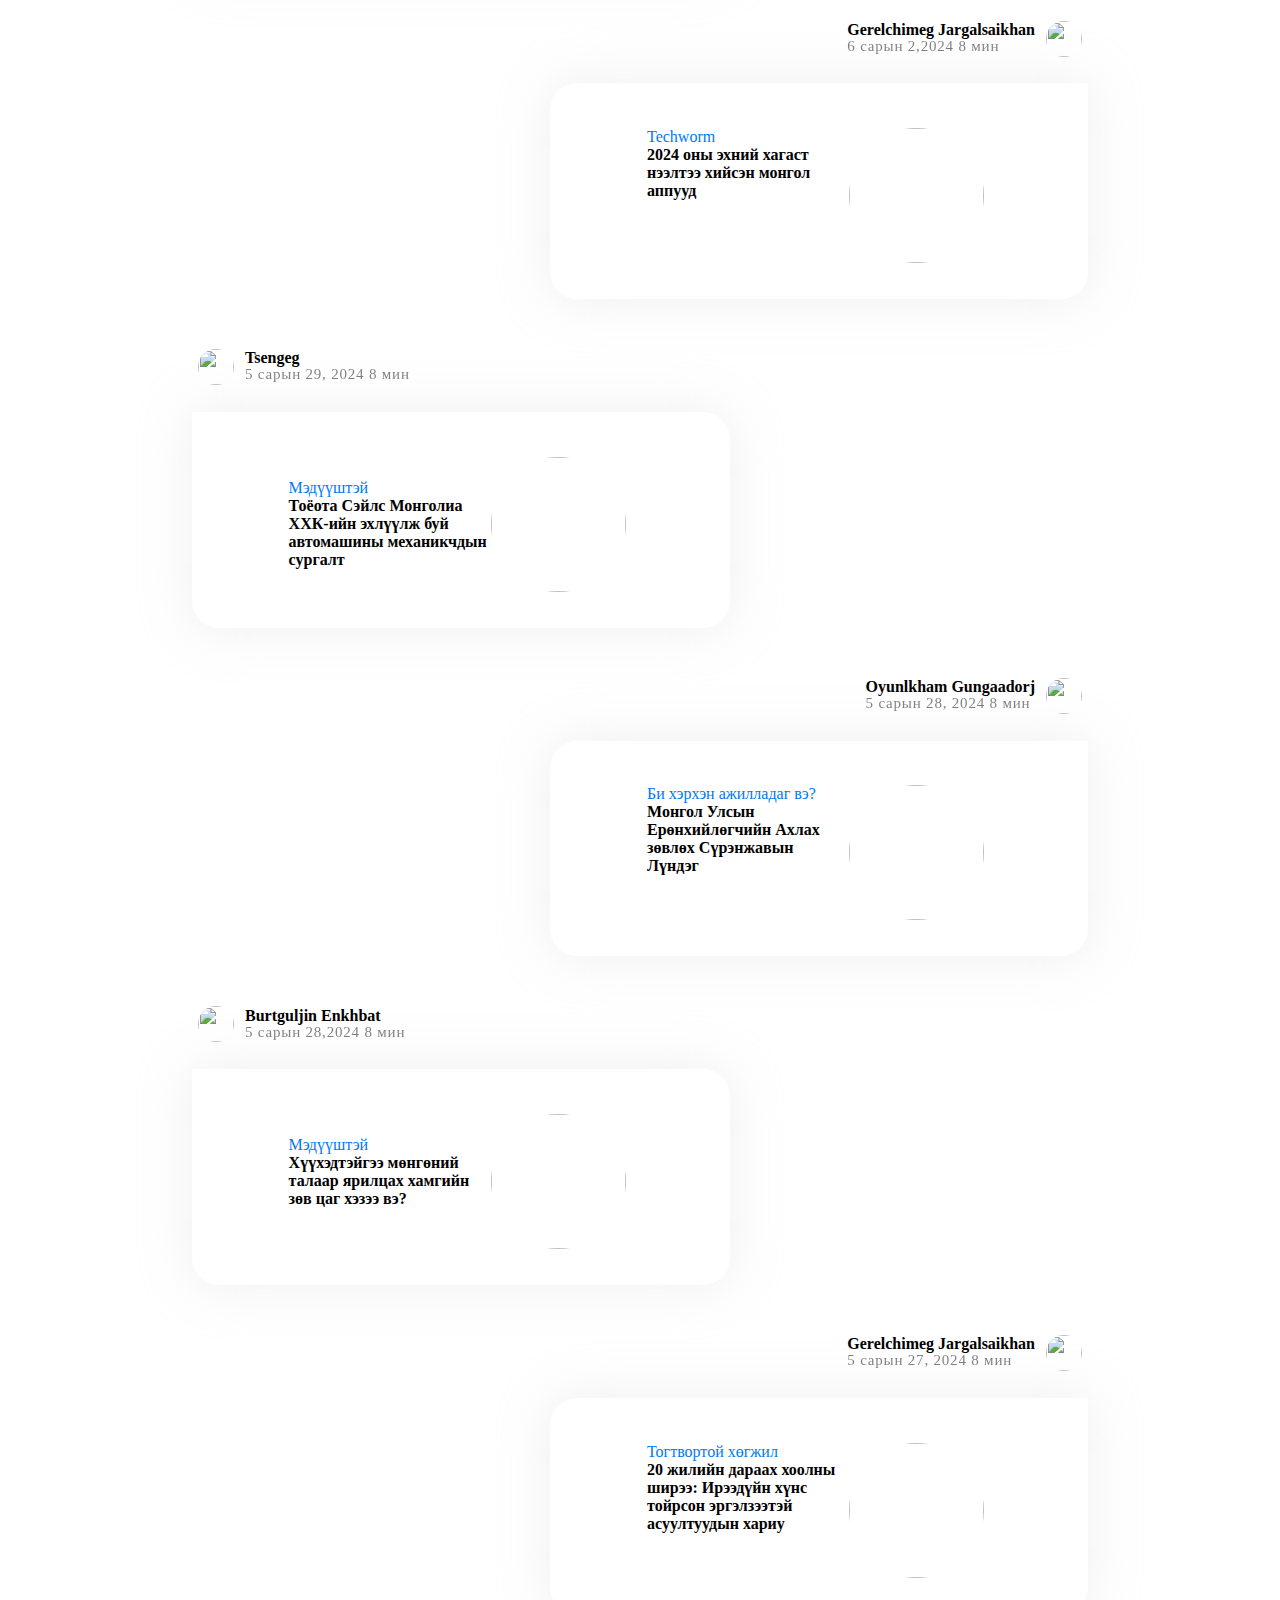
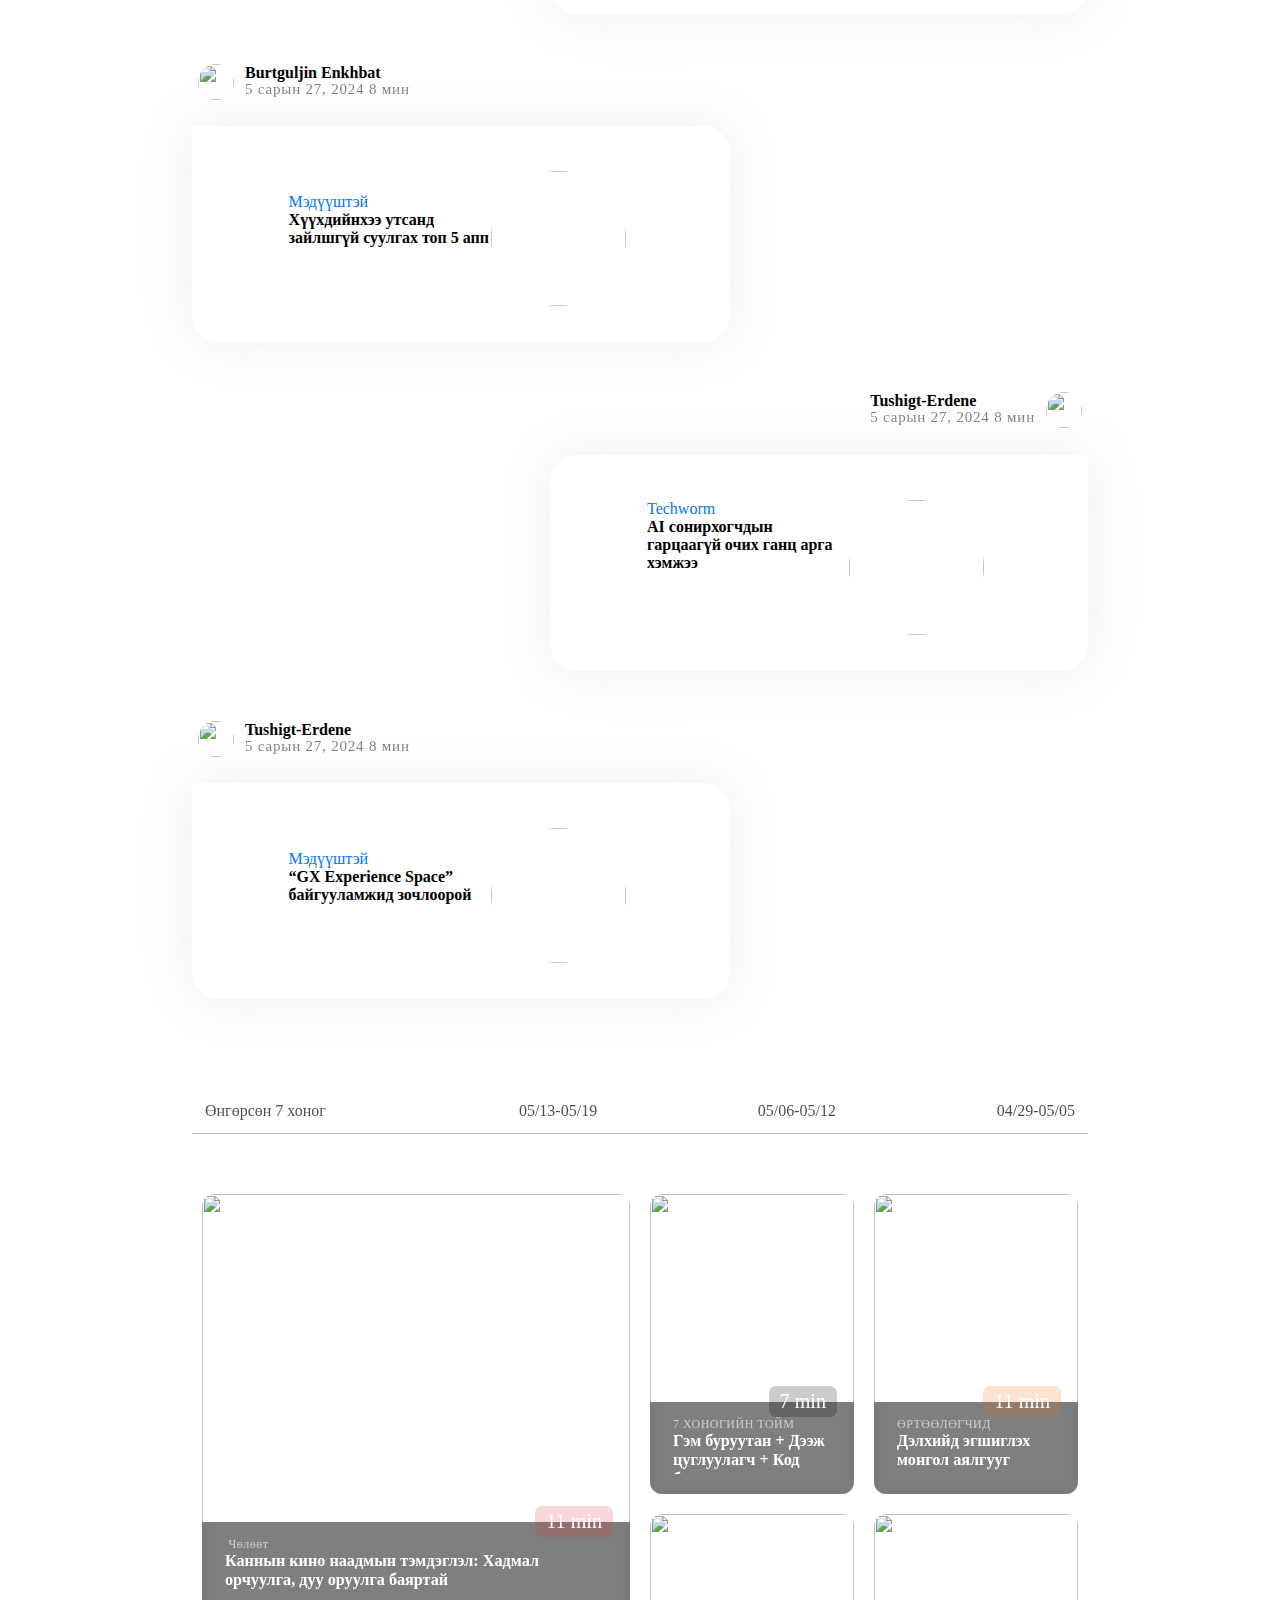
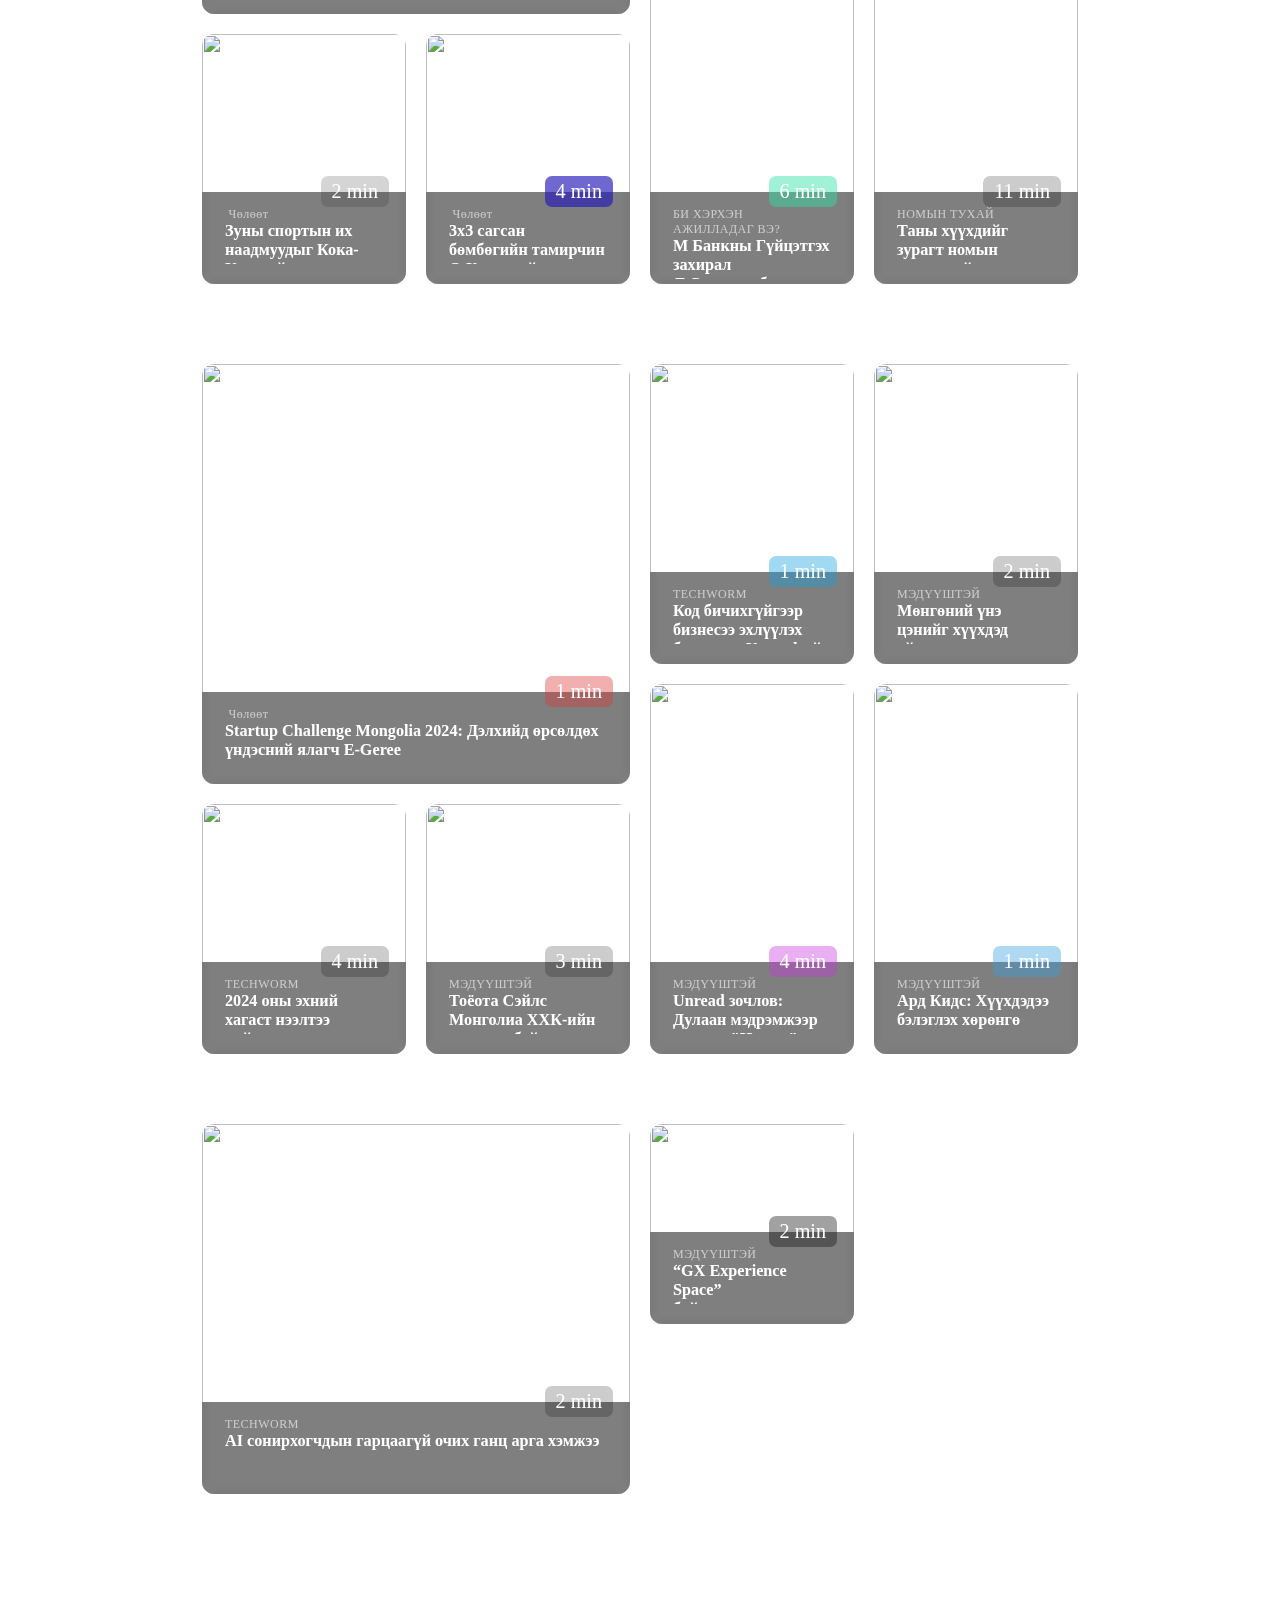
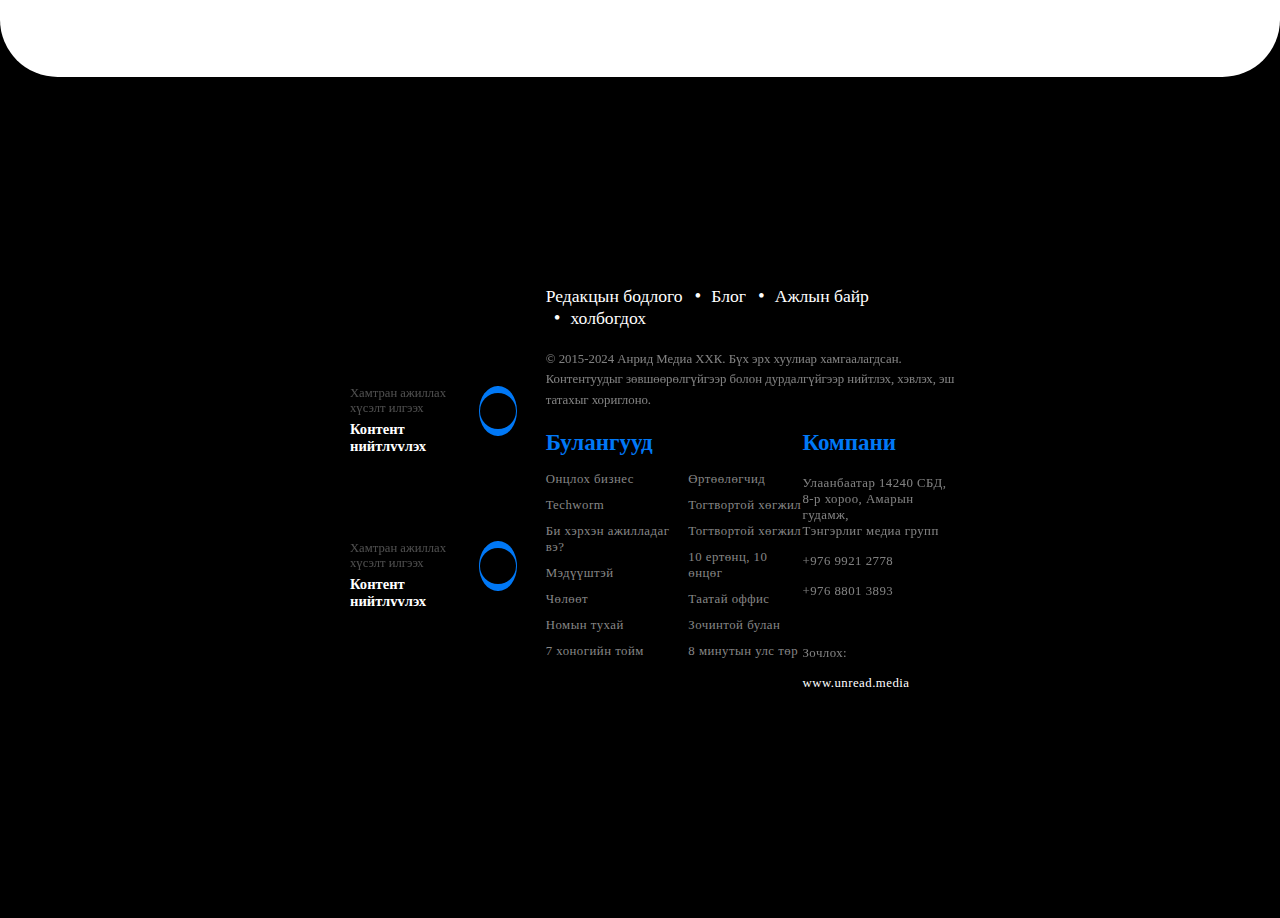
==== commit 9643a6de: "sadfsdaf" ====
--- a/index.html
+++ b/index.html
@@ -903,7 +903,7 @@
                   src="https://unread.today/files/44/fb22ab394a1b1ed66b2cf9839bdf4f2a.jpg"
                   alt=""
                 />
-                <div class="title">11 min</div>
+                <div class="title" style=" background-color:rgba(223, 54, 54, 0.2)">11 min</div>
                 <div class="blur">
                   <p> Чөлөөт</p>
                   <h4>
@@ -928,7 +928,7 @@
                   src="https://unread.today/files/007afc64-288a-4208-b9d7-3eda84011c1d/f214ecbbae9edfd49dbab990e70348c6.png"
                   alt=""
                 />
-                <div class="title">11 min</div>
+                <div class="title" style=" background-color:rgba(224, 117, 29, 0.2)">11 min</div>
                 <div class="blur">
                   <p>ӨРТӨӨЛӨГЧИД</p>
                   <h4>
@@ -942,7 +942,7 @@
                   src="https://unread.today/files/2f1c26d7-6f24-46c8-9307-bbfecc8b41b1/78832a07283174d05b2b836379c87c1f.png"
                   alt=""
                 />
-                <div class="title">6 min</div>
+                <div class="title" style=" background-color:rgba(48, 225, 163, 0.459)">6 min</div>
                 <div class="blur">
                   <p>БИ ХЭРХЭН АЖИЛЛАДАГ ВЭ?</p>
                   <h4>М Банкны Гүйцэтгэх захирал Л.Соронзонболд</h4>
@@ -966,7 +966,7 @@
                   src="https://unread.today/files/2f1c26d7-6f24-46c8-9307-bbfecc8b41b1/06c81a70abc3c6e36ebe81f34829ed10.jpg"
                   alt=""
                 />
-                <div class="title">2 min</div>
+                <div class="title" style=" background-color:rgba(47, 45, 45, 0.2)">2 min</div>
                 <div class="blur">
                   <p> Чөлөөт</p>
                   <h4>
@@ -980,7 +980,7 @@
                   src="https://unread.today/files/e8e08e0b-2c4f-4f62-83e2-43a512c166d6/c29553e2c13aca48bfdb0698ddf6dba8.jpg"
                   alt=""
                 />
-                <div class="title">4 min</div>
+                <div class="title " style=" background-color:rgba(36, 26, 183, 0.659)">4 min</div>
                 <div class="blur">
                   <p> Чөлөөт</p>
                   <h4>
@@ -996,7 +996,7 @@
                   src="https://unread.today/files/007afc64-288a-4208-b9d7-3eda84011c1d/b18ed96a70e674679fe66b153eea1c20.jpg"
                   alt=""
                 />
-                <div class="title">1 min</div>
+                <div class="title" style=" background-color:rgba(223, 54, 54, 0.4)">1 min</div>
                 <div class="blur">
                   <p> Чөлөөт</p>
                   <h4>
@@ -1010,7 +1010,7 @@
                   src="https://unread.today/files/ab36d712-71ff-4ad9-896e-6ebb29ee892b/6c7379f6a279651cc886c07f98086bbc.jpg"
                   alt=""
                 />
-                <div class="title">1 min</div>
+                <div class="title" style=" background-color:rgba(19, 161, 222, 0.4)">1 min</div>
                 <div class="blur">
                   <p>TECHWORM</p>
                   <h4>
@@ -1036,7 +1036,7 @@
                   src="https://unread.today/files/ab36d712-71ff-4ad9-896e-6ebb29ee892b/ff5edb50fcafbe86e1c946d1e571146f.jpg"
                   alt=""
                 />
-                <div class="title">4 min</div>
+                <div class="title" style=" background-color:rgba(201, 54, 223, 0.4)">4 min</div>
                 <div class="blur">
                   <p>МЭДҮҮШТЭЙ</p>
                   <h4>
@@ -1050,7 +1050,7 @@
                   src="https://unread.today/files/e8e08e0b-2c4f-4f62-83e2-43a512c166d6/03967d2f0f1b319e42ac4c8c2de6b0b3.png"
                   alt=""
                 />
-                <div class="title">1 min</div>
+                <div class="title" style=" background-color:rgba(54, 161, 223, 0.4)">1 min</div>
                 <div class="blur">
                   <p>МЭДҮҮШТЭЙ</p>
                   <h4>
@@ -1075,7 +1075,7 @@
                   src="https://unread.today/files/2f1c26d7-6f24-46c8-9307-bbfecc8b41b1/1a0295d5774bb8639bad7c49f7be4818.png"
                   alt=""
                 />
-                <div class="title">3 min</div>
+                <div class="title" >3 min</div>
                 <div class="blur">
                   <p>МЭДҮҮШТЭЙ</p>
                   <h4>
@@ -1103,7 +1103,7 @@
                   src="https://unread.today/files/007afc64-288a-4208-b9d7-3eda84011c1d/2f5bf8fb8f5afc9b5500ef1ce74722d5.jpg"
                   alt=""
                 />
-                <div class="title">2 min</div>
+                <div class="title" style=" background-color:rgba(20, 19, 19, 0.4)">2 min</div>
                 <div class="blur">
                   <p>МЭДҮҮШТЭЙ</p>
                   <h4>“GX Experience Space” байгууламжид зочлоорой</h4>
--- a/second.css
+++ b/second.css
@@ -89,7 +89,7 @@
 
 .header-input input {
   color: #fff;
-  margin-left: 12px;
+  
   background-color: transparent;
   border: none;
   filter: brightness(1.1);
@@ -382,9 +382,10 @@
 }
 .content1 {
    border-radius: 0 27px 27px 27px; 
-  padding: 22px 33px;
-  display: flex;
-  justify-content: space-between;
+  /* padding: 22px 33px; */
+  display: flex;
+  justify-content: space-between;
+  align-items: center;
   background-color: #fff;
   box-shadow: 0px 0px 50px 4px rgba(209, 209, 209, 0.3);  
   margin-top: 1.3em;
@@ -861,26 +862,28 @@
 
    
  
-@media only screen and (min-width:350px) and (max-width: 767px) {
-
-
+@media only screen and (min-width:300px) and (max-width: 450px) {
+
+  .header-input input {
+    display: none;
+  }
   header .header-container{
     display: flex;
     justify-content: space-between;
-    background-color: #0078f6;
-    width: 100%;
+   
+    width: 80%;
   }
   .header-container .navbar-list{
     display: none;
   }
   .container{
     width: 50%;
-    background-color: red;
+
   }
   .container .header-img{
     width: 50%;
     
-    background-color: red;
+    
   }
   .container .navbar-content{
     display: none;
@@ -888,12 +891,17 @@
 
   .parents {
     display: none;
+  }
+  .uk-container{
+    width: 100%;
+    padding-right: 100px;
+   
   }
   .uk-container .content {
     
     color: #ffffff;
     width: 100%;
-    background-color: #0078f6;
+    /* background-color: red; */
   }
  .uk-container .content h3 {
     width: 100%;
@@ -939,10 +947,35 @@
     background-color: black;
     padding: 0px;
   }
-
+  .content1{
+    padding: 20px;
+    display: flex;
+    gap: 50px;
+  }
+  .content2{
+    padding: 20px;
+    display: flex;
+    gap: 50px;
+  }
+  .content1 .weeks{
+    width: 90%;
+  }
+ .content1  .cover img{
+   width: 70px;
+   height: 70px;
+  
+}
+.content2  .cover img{
+  width: 70px;
+  height: 70px;
+ 
+}
   .category h4{
     font-size: 10px;
-  }
+    overflow: hidden;
+    
+  }
+  
  
  
    
@@ -974,28 +1007,42 @@
      
     } */
     .footer-top .grid-container1{
-      display: none;@
+      display: none;
     } 
 
     .footer-down{
-      height:100vh;
-     
+      height:160vh;
+      width: 100vw;
+      padding-top: 60px;
+      /* background-color: #0078f6; */
     }
    
     .uk-width-small{
       width: 100%;
     }
+    .uk-width{
+      width: 90%;
+    
+    }
+    .btn-black .title p{
+      color: #0078f6; 
+      font-size: 20px;
+    }
+ 
   .footer-down .uk-grid-large{
+    width: 90%;
+    margin: auto;
     display: flex;
     flex-direction: column;
     justify-content: flex-start;
     align-items: start;
+    /* background-color: #0078f6; */
   }
   .uk-width-last .category-nav{
     display: grid;
     grid-template-columns: auto auto ;
     grid-auto-flow: dense;
-    grid-template-rows: 250px 150px;
+    grid-template-rows: 350px 150px;
     grid-gap: 10px;
     padding: 10px;
    
